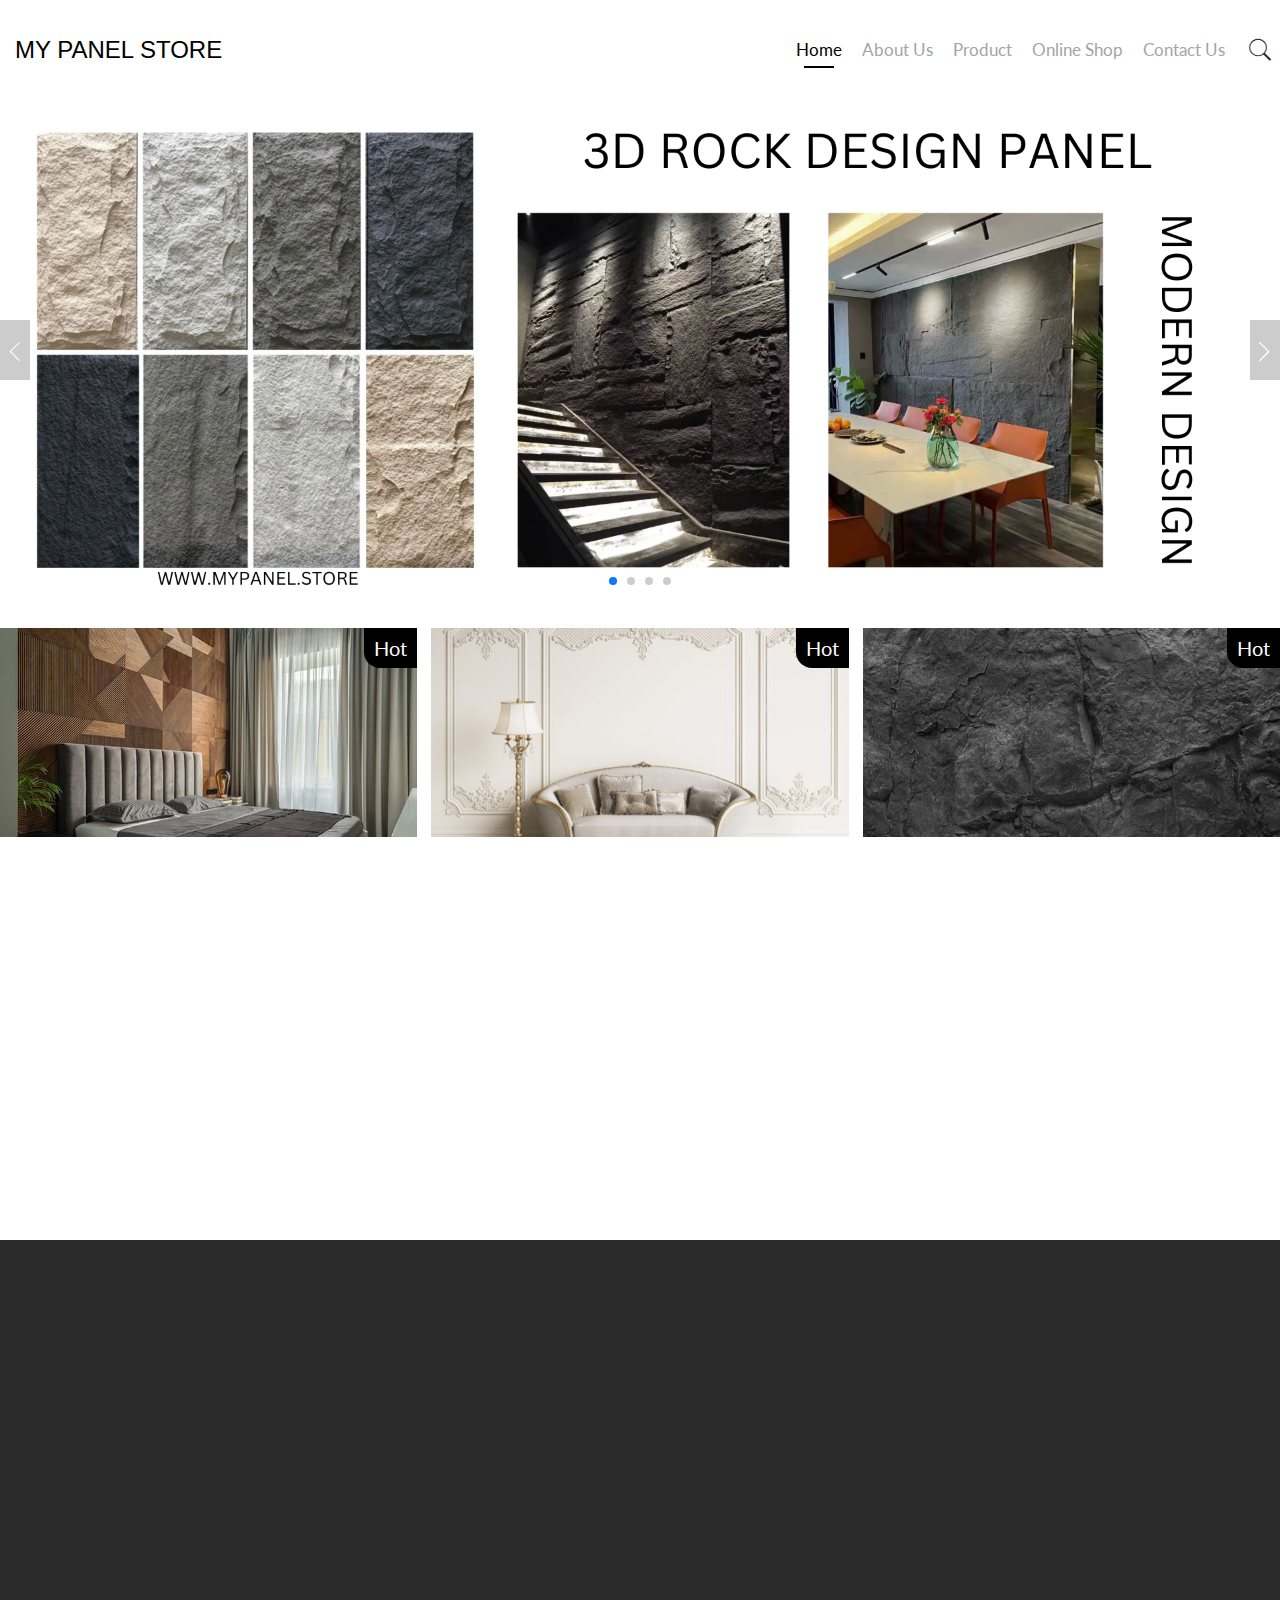
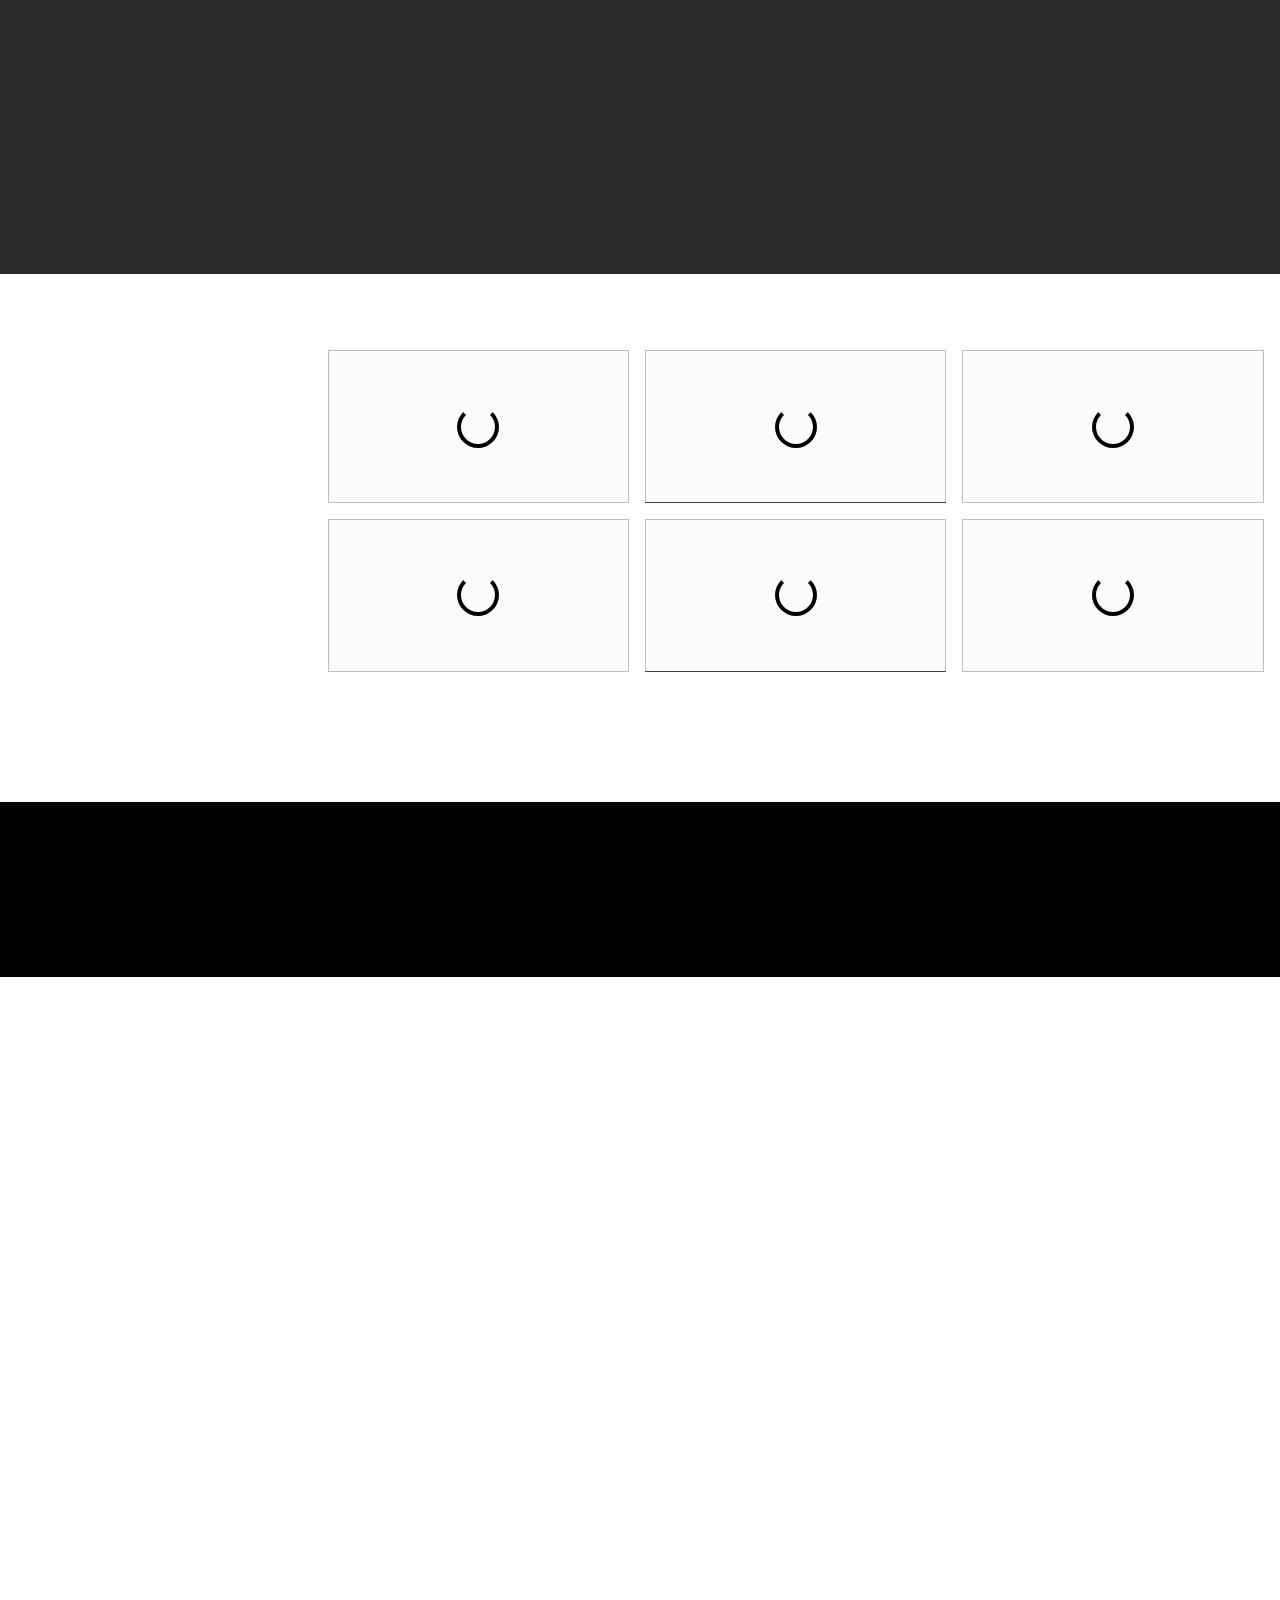
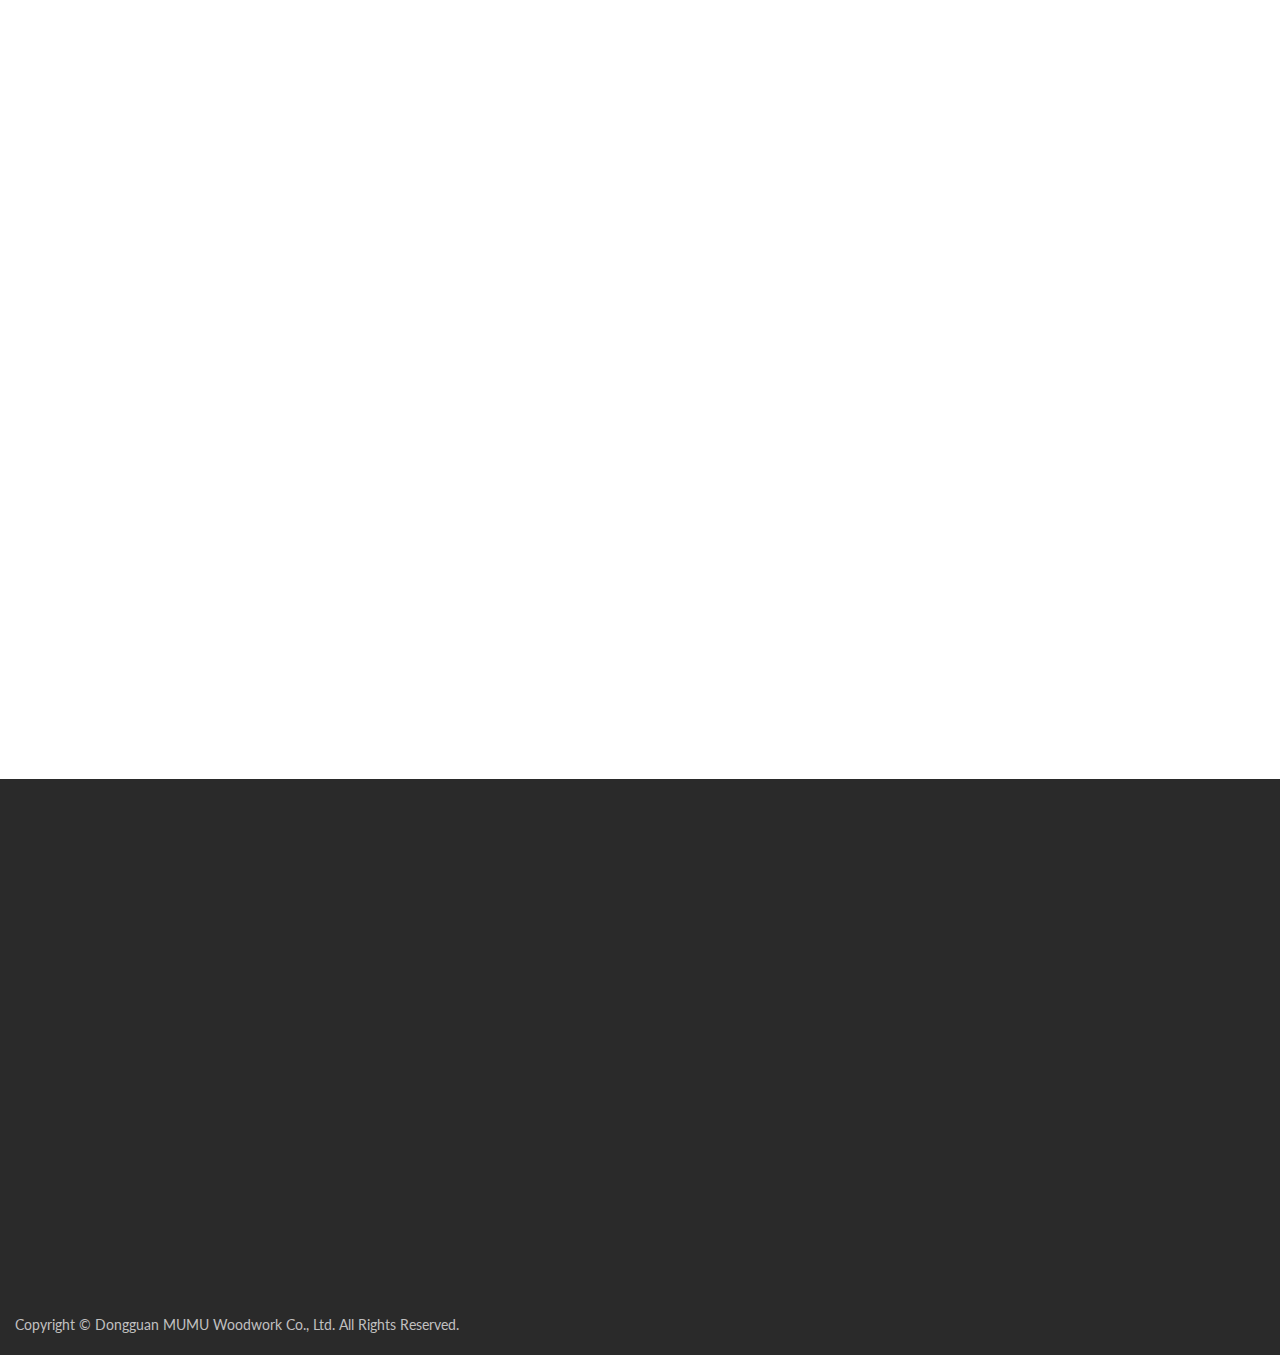
==== index.html @ 703270cc "Add files via upload" ====
<!DOCTYPE html>
<html lang="en">

<head>
  <meta charset="utf-8">
  <title>China Woodworks, Wooden Gifts, Wood Handicrafts Manufacturers, Suppliers, Factory, Wood Panels, MUMU Furnitures
  </title>
  <meta name="description"
    content="Dongguan MUMU Woodwork Co., Ltd: Woodworks are natural, environmentally friendly and healthy. Most important!!! Nice and affordable. COME! Decorate your home!">
  <meta name="keywords" content="woodworks, Solid Wood Panel, wood furniture,  wooden artworks, wood handicrafts,">
  <meta name="viewport"
    content="width=device-width, initial-scale=1, minimum-scale=1, maximum-scale=5, viewport-fit=cover">
  <meta name="application-name" content="Dongguan MUMU Woodwork Co., Ltd">
  <meta name="twitter:card" content="summary">
  <meta name="twitter:title"
    content="China Woodworks, Wooden Gifts, Wood Handicrafts Manufacturers, Suppliers, Factory, Wood Panels, MUMU Furnitures">
  <meta name="twitter:description"
    content="Dongguan MUMU Woodwork Co., Ltd: Woodworks are natural, environmentally friendly and healthy. Most important!!! Nice and affordable. COME! Decorate your home!">
  <meta name="twitter:image" content="https://www.mumu-ing.com/uploads/202028101/logo202006190943495362765.jpg">
  <meta name="google-site-verification" content="lhRJsw63YVuvhCl_z42qoQ4s-J4yhhht0_n3QOMJiIg">
  <meta http-equiv="X-UA-Compatible" content="IE=edge">
  <meta property="og:site_name" content="Dongguan MUMU Woodwork Co., Ltd">
  <meta property="og:type" content="website">
  <meta property="og:title"
    content="China Woodworks, Wooden Gifts, Wood Handicrafts Manufacturers, Suppliers, Factory, Wood Panels, MUMU Furnitures">
  <meta property="og:description"
    content="Dongguan MUMU Woodwork Co., Ltd: Woodworks are natural, environmentally friendly and healthy. Most important!!! Nice and affordable. COME! Decorate your home!">
  <meta property="og:url" content="https://www.mumu-ing.com/">
  <meta property="og:image" content="images/logo202006190943495362765.jpg">
  <link href="https://www.mumu-ing.com/" rel="canonical">
  <link href="/uploads/202328101/ImgScroll/baf806fd49-fda6-4457-b418-1cd47bf10bdb.jpg" rel="preload" as="image">
  <link href="favicon.ico" rel="shortcut icon" type="image/x-icon">
  <link href="css/style.css" rel="stylesheet" type="text/css">
  <script type="application/ld+json">
[{"@context":"https://schema.org/",
"@type":"Organization",
"logo":"https://www.mumu-ing.com/uploads/202028101/logo202006190943495362765.jpg",
"name":"Dongguan MUMU Woodwork Co., Ltd",
"url":"https://www.mumu-ing.com/",
"contactPoint":[{
"@type":"ContactPoint",
"telephone":"+86-769-89793850", "contactType":"customer service"}]},{
"name":"Dongguan MUMU Woodwork Co., Ltd",
"url":"https://www.mumu-ing.com/",
"potentialAction":{
"query-input":{
"valueName":"search_string",
"valueRequired":true,
"@type":"PropertyValueSpecification"},
"target":{
"urlTemplate":"https://www.mumu-ing.com/search/{search_string}.html",
"@type":"EntryPoint"},
"@context":"https://schema.org/",
"@type":"SearchAction"},
"@context":"https://schema.org/",
"@type":"WebSite"}]
</script>

  <link href="css/mu-code.css" rel="stylesheet" type="text/css">
  <style>
    .logo img {
      max-height: 70px;
    }

    .about .container {
      justify-content: center;
    }

    @media (max-width: 768px) {
      .logo img {
        max-height: 55px;
      }
    }

    .fcontact li {
      flex-direction: column;
    }
  </style>
</head>

<body class="index">

  <!-- header -->
  <header>
    <div class="container flex-jc-sb"><a href="index.html" class="logo">
        <p style="font-family: Arial, Helvetica, sans-serif;font-size: x-large;">MY PANEL STORE</p>
      </a>
      <div class="head-box">
        <div class="search-box">
          <input class="searchtxt" name="lname" id="txtSearch" placeholder="Keyword">
          <button type="button" class="searchbtn" onclick="PSearch()" id="btnSearch" title="Search"><i
              class="iconfont icon-search"></i></button>
        </div>
        <nav>
          <ul class="nav">
            <li id="liHome"> <a href="index.html" class="inmenu_1">Home</a></li>
            <li id="liabout-us"> <a href="aboutus.html" class="inmenu">About Us</a></li>
            <li id="liproducts" onmouseover="displaySubMenu(this)" onmouseout="hideSubMenu(this)"><a
                href="https://www.mumu-ing.com/products" class="inmenu">Product</a>
              <ul class="submenu nav0">
                <li class="side_nav1" id="HeadProCat1"><a href="https://www.mumu-ing.com/wood-decorative-panels/">Wooden
                    Wall Panel</a></li>
                <li class="side_nav1" id="HeadProCat2"><a href="https://www.mumu-ing.com/wooden-furniture/">Alucobond
                    Panels</a></li>
                <li class="side_nav1" id="HeadProCat3"><a href="https://www.mumu-ing.com/wooden-gifts/">3D Rock
                    Panels</a></li>
                <li class="side_nav1" id="HeadProCat4"><a href="https://www.mumu-ing.com/wood-artwork/">WPC Panels</a>
                </li>
                <li class="side_nav1" id="HeadProCat5"><a href="https://www.mumu-ing.com/wood-lights/">PU Designers</a>
                </li>

              </ul>
            </li>
            <li id="linewslist-1"><a href="https://www.mumu-ing.com/newslist-1" class="inmenu">Online Shop</a></li>

            <li id="licontact-us"> <a href="https://www.mumu-ing.com/contact-us" class="inmenu">Contact Us</a></li>


          </ul>
        </nav>
        <i class="iconfont icon-search head-search-btn"></i><!-- language list -->
      </div>
      <div class="mob-menu"><span></span><span></span><span></span></div>
    </div>
  </header>
  <!-- main -->
  <main class="home-page">
    <div class="swiper-container" id="swiper-banner">
      <ul class="swiper-wrapper">
        <li class="swiper-slide"><a href="aboutus.html" title="Solid Wood 3D Wood Wall Panels"><img
              src="images/SLIDE2.png" width="1920" height="600" alt="Solid Wood 3D Wood Wall Panels"></a>
        </li>
        <li class="swiper-slide"><a href="https://www.mumu-ing.com/wooden-furniture/modern-living-armchair.html"
            title="Discounts on furniture promotions"><img src="images/slide5.png"
              width="1920" height="750" alt="Discounts on furniture promotions"></a></li>
        <li class="swiper-slide"><a href="https://www.mumu-ing.com/wood-artwork/wood-birthday-decoration-arts.html"
            title="solid wood art decorative ornaments"><img src="images/slide6.png"
              width="1920" height="750" alt="solid wood art decorative ornaments"></a></li>
        <li class="swiper-slide"><a
            href="https://www.mumu-ing.com/wood-decorative-panels/wood-mosaic/a-wood-paneling-wall.html"
            title="MUUM design factory"><img src="images/WWW.MYPANEL.STORE.png" width="1920"
              height="750" alt="MUUM design factory"></a></li>
      </ul>
      <div class="swiper-pagination"></div>
      <div class="swiper-button-prev"><i class="iconfont icon-arrow-l"></i></div>
      <div class="swiper-button-next"><i class="iconfont icon-arrow-r"></i></div>
    </div>
    <section class="productcate swiper-container">

      <ul class="productcate-list swiper-wrapper">
        <li class="swiper-slide"><a href="https://www.mumu-ing.com/wood-decorative-panels/wood-mosaic/">
            <div class="productcate-img"><img src="images/p202212230911440835691.jpg" alt="3D Wooden Panel">
              <p class="productcate-hot"><strong>Hot</strong></p>
            </div>
            <div class="productcate-box">
              <p class="productcate-box-title">3D Wooden Panel</p>
              <p class="productcate-box-more">Details</p>
            </div>
          </a></li>
        <li class="swiper-slide"><a href="https://www.mumu-ing.com/wooden-furniture/">
            <div class="productcate-img"><img src="images/Untitled design.png" alt="PU Cornice">
              <p class="productcate-hot"><strong>Hot</strong></p>
            </div>
            <div class="productcate-box">
              <p class="productcate-box-title">Cornice</p>
              <p class="productcate-box-more">Details</p>
            </div>
          </a></li>
        <li class="swiper-slide"><a href="https://www.mumu-ing.com/wooden-gifts/">
            <div class="productcate-img"><img src="images/rock3d.png" alt="Woodworks">
              <p class="productcate-hot"><strong>Hot</strong></p>
            </div>
            <div class="productcate-box">
              <p class="productcate-box-title">3D Rock Panels</p>
              <p class="productcate-box-more">Details</p>
            </div>
          </a></li>

      </ul>
      <div class="swiper-pagination"></div>
    </section>
    <section class="about">
      <div class="container flex-jc-sb">
        <div class="about-l fadeLeft">
          <h3 class="home-title">MY PANEL Co.,Ltd</h3>
          <p class="about-l-text">MY PANEL Woodwork is a company that provides exquisite wooden home decorations,
            Alucobond Composite Panel, 3D Rock Design Panel, WPC Panels, and much more.</p>
          <a href="aboutus.html" class="home-more" rel="nofollow" title="about us">learn more</a>
        </div>
      </div>
    </section>
    <section class="highpro flex">
      <div class="highpro-l swiper-container scalebig">
        <div class="swiper-wrapper">
          <div class="swiper-slide"><img
              data-src="/Content/uploads/2022648447/20221223091458d986ac8fcb7c4c018f8d6697d93a4ae8.jpg" class="lazy"
              alt="Highpro1">
            <div class="lazy-lodding"></div>
          </div>
          <div class="swiper-slide"><img
              data-src="/Content/uploads/2022648447/20221223091459a5a6ef98c8554cf8a176b783ff7d4ff1.jpg" class="lazy"
              alt="Highpro2">
            <div class="lazy-lodding"></div>
          </div>
          <div class="swiper-slide"><img
              data-src="/Content/uploads/2022648447/20221223091459e9f921b9eb9843aa92337fbc4227adbd.jpg" class="lazy"
              alt="Highpro3">
            <div class="lazy-lodding"></div>
          </div>
        </div>
        <div class="swiper-pagination"></div>
      </div>
      <div class="highpro-r scalebig">
        <div class="swiper-container highpro-r-box">
          <ul class="highpro-step">
            <li class="highpro-step-act">
              <p class="highpro-step-num">1</p>
              <p class="highpro-step-title">Decorative Solid Wood Panel</p>
            </li>
            <li>
              <p class="highpro-step-num">2</p>
              <p class="highpro-step-title">Walnut Color Solid Wood Ash Wood Coffee Table</p>
            </li>
            <li>
              <p class="highpro-step-num">3</p>
              <p class="highpro-step-title">3D Art Paintings</p>
            </li>
          </ul>
          <div class="swiper-wrapper">
            <div class="swiper-slide">
              <h3 class="home-title">Decorative Solid Wood Panel</h3>
              <p class="highpro-text">We offer a variety of popular decorative patterns and styles of decorative wall
                panels with multi-functional applications, from wall to floor, living room to bedroom, etc. Meet the
                decoration needs of different people and different styles.</p>
              <ul class="highpro-authentication">
                <li>Natural Wood </li>
                <li>High stability&quality</li>
                <li>Easy installation </li>
                <li>Various materials </li>
                <li>Home décor</li>
                <li>Variety of textures</li>
              </ul>
            </div>
            <div class="swiper-slide">
              <h3 class="home-title">Walnut Color Solid Wood Ash Wood Coffee Table</h3>
              <p class="highpro-text">Paying homage to the warmth of mid-century modern design. The seat back of this
                retro modern sofa is made of simple paneling lines, bringing a relaxing atmosphere to your living room
                and complementing your home with a luxurious style.</p>
              <ul class="highpro-authentication">
                <li>Natural Wood </li>
                <li>Home décor</li>
                <li>High quality</li>
                <li>Strong load-bearing capacity</li>
              </ul>
            </div>
            <div class="swiper-slide">
              <h3 class="home-title">3D Art Paintings</h3>
              <p class="highpro-text">Perfect for living spaces, office, kitchen, hallway, garage or even the bedroom
                and easy to hang; great gift for any art lover who adores quality artwork.</p>
              <ul class="highpro-authentication">
                <li>Home décor</li>
                <li>Minimalist artistic</li>
                <li>High quality</li>
                <li>Unique gift</li>
              </ul>
            </div>
          </div>
        </div>
      </div>
    </section>
    <section class="hotproduct">
      <div class="container flex">
        <div class="hotproduct-l rotateLeft">
          <h3 class="home-title">Hot Products</h3>
          <ul class="hotprocate">
            <li>3D Wooden Panel</li>
            <li>Wooden Furniture</li>
            <li>Woodworks</li>
            <li>Wood Artwork</li>
          </ul>
          <a href="https://www.mumu-ing.com/products" class="home-more">view more</a>
        </div>
        <div class="hotproduct-r">
          <ul class="hotpro-list hotpro-list-act">
            <li><a
                href="https://www.mumu-ing.com/wood-decorative-panels/wood-mosaic/contemporary-wood-accent-wall.html">
                <div class="hotpro-img lazy-wrap"><img
                    data-src="/uploads/202128101/small/contemporary-wood-accent-wall49475613265.jpg" class="lazy"
                    alt="Contemporary Wood Accent Wall">
                  <div class="lazy-lodding"></div>
                </div>
                <div class="hotpro-box">
                  <p class="hotpro-title">Contemporary Wood Accent Wall</p>
                  <i class="iconfont icon-arrow-long-r"></i>
                </div>
              </a></li>
            <li><a
                href="https://www.mumu-ing.com/wood-decorative-panels/wood-mosaic/solid-wood-wall-panel-accent-wall.html">
                <div class="hotpro-img lazy-wrap"><img
                    data-src="/uploads/202228101/small/solid-wood-wall-panel-accent-wall58209361843.jpg" class="lazy"
                    alt="Solid Wood Wall Panel Accent Wall">
                  <div class="lazy-lodding"></div>
                </div>
                <div class="hotpro-box">
                  <p class="hotpro-title">Solid Wood Wall Panel Accent Wall</p>
                  <i class="iconfont icon-arrow-long-r"></i>
                </div>
              </a></li>
            <li><a
                href="https://www.mumu-ing.com/wood-decorative-panels/wood-mosaic/solid-color-oak-wood-wall-paneling.html">
                <div class="hotpro-img lazy-wrap"><img
                    data-src="/uploads/202128101/small/solid-color-oak-wood-wall-paneling11060085321.jpg" class="lazy"
                    alt="Wood Wall Paneling Modern">
                  <div class="lazy-lodding"></div>
                </div>
                <div class="hotpro-box">
                  <p class="hotpro-title">Wood Wall Paneling Modern</p>
                  <i class="iconfont icon-arrow-long-r"></i>
                </div>
              </a></li>
            <li><a
                href="https://www.mumu-ing.com/wood-decorative-panels/wood-mosaic/natural-3d-veneer-wood-wall-art.html">
                <div class="hotpro-img lazy-wrap"><img
                    data-src="/uploads/202128101/small/natural-3d-veneer-wood-wall-art13409414063.jpg" class="lazy"
                    alt="Natural 3D Veneer Wood Wall Art">
                  <div class="lazy-lodding"></div>
                </div>
                <div class="hotpro-box">
                  <p class="hotpro-title">Natural 3D Veneer Wood Wall Art</p>
                  <i class="iconfont icon-arrow-long-r"></i>
                </div>
              </a></li>
            <li><a
                href="https://www.mumu-ing.com/wood-decorative-panels/wood-mosaic/decorative-3d-panels-for-headboard.html">
                <div class="hotpro-img lazy-wrap"><img
                    data-src="/uploads/202128101/small/decorative-3d-panels-for-headboard22521128868.jpg" class="lazy"
                    alt="Decorative 3D Panels For Headboard">
                  <div class="lazy-lodding"></div>
                </div>
                <div class="hotpro-box">
                  <p class="hotpro-title">Decorative 3D Panels For Headboard</p>
                  <i class="iconfont icon-arrow-long-r"></i>
                </div>
              </a></li>
            <li><a href="https://www.mumu-ing.com/wood-decorative-panels/wood-mosaic/wooden-3d-wave-wall-panels.html">
                <div class="hotpro-img lazy-wrap"><img
                    data-src="/uploads/202128101/small/wooden-3d-wave-wall-panels29580539415.jpg" class="lazy"
                    alt="Wooden 3D Wave Wall Panels">
                  <div class="lazy-lodding"></div>
                </div>
                <div class="hotpro-box">
                  <p class="hotpro-title">Wooden 3D Wave Wall Panels</p>
                  <i class="iconfont icon-arrow-long-r"></i>
                </div>
              </a></li>
          </ul>
          <ul class="hotpro-list">
            <li><a href="https://www.mumu-ing.com/wooden-furniture/ash-modern-wood-arm-chairs.html">
                <div class="hotpro-img lazy-wrap"><img
                    data-src="/uploads/202328101/small/walnut-modern-wood-arm-chairs8ea68193-2d94-4d05-a6ad-43892402b004.jpg"
                    class="lazy" alt="Ash Modern Wood Arm Chairs">
                  <div class="lazy-lodding"></div>
                </div>
                <div class="hotpro-box">
                  <p class="hotpro-title">Ash Modern Wood Arm Chairs</p>
                  <i class="iconfont icon-arrow-long-r"></i>
                </div>
              </a></li>
            <li><a href="https://www.mumu-ing.com/wooden-furniture/mid-century-ash-wood-arm-chairs.html">
                <div class="hotpro-img lazy-wrap"><img
                    data-src="/uploads/202328101/small/mid-century-ash-wood-arm-chairs6c03805a-f7d2-4df5-a7f2-c7591376007b.jpg"
                    class="lazy" alt="Mid Century Ash Wood Arm Chairs">
                  <div class="lazy-lodding"></div>
                </div>
                <div class="hotpro-box">
                  <p class="hotpro-title">Mid Century Ash Wood Arm Chairs</p>
                  <i class="iconfont icon-arrow-long-r"></i>
                </div>
              </a></li>
            <li><a href="https://www.mumu-ing.com/wooden-furniture/vintage-arm-chair-in-ash.html">
                <div class="hotpro-img lazy-wrap"><img
                    data-src="/uploads/202328101/small/vintage-arm-chair-in-ash38eccf83-c8ff-4797-b7d8-a173326979c6.jpg"
                    class="lazy" alt="Vintage Arm Chair in Ash">
                  <div class="lazy-lodding"></div>
                </div>
                <div class="hotpro-box">
                  <p class="hotpro-title">Vintage Arm Chair in Ash</p>
                  <i class="iconfont icon-arrow-long-r"></i>
                </div>
              </a></li>
            <li><a href="https://www.mumu-ing.com/wooden-furniture/ash-white-leather-dining-chair.html">
                <div class="hotpro-img lazy-wrap"><img
                    data-src="/uploads/202328101/small/ash-white-leather-dining-chairddb67051-f125-426e-8c7a-adde04501396.jpg"
                    class="lazy" alt="Ash White Leather Dining Chair">
                  <div class="lazy-lodding"></div>
                </div>
                <div class="hotpro-box">
                  <p class="hotpro-title">Ash White Leather Dining Chair</p>
                  <i class="iconfont icon-arrow-long-r"></i>
                </div>
              </a></li>
            <li><a href="https://www.mumu-ing.com/wooden-furniture/grey-faux-leather-dining-chair.html">
                <div class="hotpro-img lazy-wrap"><img
                    data-src="/uploads/202328101/small/grey-faux-leather-dining-chairf2be6c1a-f3bb-4410-bc27-9fa78189c29d.jpg"
                    class="lazy" alt="Grey Faux Leather Dining Chair">
                  <div class="lazy-lodding"></div>
                </div>
                <div class="hotpro-box">
                  <p class="hotpro-title">Grey Faux Leather Dining Chair</p>
                  <i class="iconfont icon-arrow-long-r"></i>
                </div>
              </a></li>
            <li><a href="https://www.mumu-ing.com/wooden-furniture/dining-chair-in-cream-linen.html">
                <div class="hotpro-img lazy-wrap"><img
                    data-src="/uploads/202328101/small/dining-chair-in-cream-linenffc6735e-014b-4741-b464-e9ade9c85670.jpg"
                    class="lazy" alt="Dining Chair In Cream Linen">
                  <div class="lazy-lodding"></div>
                </div>
                <div class="hotpro-box">
                  <p class="hotpro-title">Dining Chair In Cream Linen</p>
                  <i class="iconfont icon-arrow-long-r"></i>
                </div>
              </a></li>
          </ul>
          <ul class="hotpro-list">
            <li><a href="https://www.mumu-ing.com/wooden-gifts/wood-household-items/wood-serving-tray.html">
                <div class="hotpro-img lazy-wrap"><img
                    data-src="/uploads/202028101/small/wood-serving-tray24518118145.jpg" class="lazy"
                    alt="Wood Serving Tray">
                  <div class="lazy-lodding"></div>
                </div>
                <div class="hotpro-box">
                  <p class="hotpro-title">Wood Serving Tray</p>
                  <i class="iconfont icon-arrow-long-r"></i>
                </div>
              </a></li>
            <li><a
                href="https://www.mumu-ing.com/wooden-gifts/wood-household-items/industrial-toilet-paper-holder.html">
                <div class="hotpro-img lazy-wrap"><img
                    data-src="/uploads/202028101/small/industrial-toilet-paper-holder48185588242.jpg" class="lazy"
                    alt="Industrial Toilet Paper Holder">
                  <div class="lazy-lodding"></div>
                </div>
                <div class="hotpro-box">
                  <p class="hotpro-title">Industrial Toilet Paper Holder</p>
                  <i class="iconfont icon-arrow-long-r"></i>
                </div>
              </a></li>
            <li><a
                href="https://www.mumu-ing.com/wooden-gifts/wood-household-items/toilet-paper-holder-with-shelf.html">
                <div class="hotpro-img lazy-wrap"><img
                    data-src="/uploads/202028101/small/toilet-paper-holder-with-shelf39387080663.jpg" class="lazy"
                    alt="Toilet Paper Holder With Shelf">
                  <div class="lazy-lodding"></div>
                </div>
                <div class="hotpro-box">
                  <p class="hotpro-title">Toilet Paper Holder With Shelf</p>
                  <i class="iconfont icon-arrow-long-r"></i>
                </div>
              </a></li>
            <li><a href="https://www.mumu-ing.com/wooden-gifts/wood-household-items/wood-key-holder.html">
                <div class="hotpro-img lazy-wrap"><img
                    data-src="/uploads/202028101/small/wood-key-holder41254559033.jpg" class="lazy"
                    alt="Wood Key Holder">
                  <div class="lazy-lodding"></div>
                </div>
                <div class="hotpro-box">
                  <p class="hotpro-title">Wood Key Holder</p>
                  <i class="iconfont icon-arrow-long-r"></i>
                </div>
              </a></li>
            <li><a href="https://www.mumu-ing.com/wooden-gifts/wood-household-items/wood-key-organizer.html">
                <div class="hotpro-img lazy-wrap"><img
                    data-src="/uploads/202028101/small/wood-key-organizer14360758378.jpg" class="lazy"
                    alt="Wood Key Organizer">
                  <div class="lazy-lodding"></div>
                </div>
                <div class="hotpro-box">
                  <p class="hotpro-title">Wood Key Organizer</p>
                  <i class="iconfont icon-arrow-long-r"></i>
                </div>
              </a></li>
            <li><a href="https://www.mumu-ing.com/wooden-gifts/wood-household-items/wall-mounted-clothes-rack.html">
                <div class="hotpro-img lazy-wrap"><img
                    data-src="/uploads/202028101/small/wall-mounted-clothes-rack37180616822.jpg" class="lazy"
                    alt="Wall Mounted Clothes Rack">
                  <div class="lazy-lodding"></div>
                </div>
                <div class="hotpro-box">
                  <p class="hotpro-title">Wall Mounted Clothes Rack</p>
                  <i class="iconfont icon-arrow-long-r"></i>
                </div>
              </a></li>
          </ul>
          <ul class="hotpro-list">
            <li><a href="https://www.mumu-ing.com/wood-artwork/handmade-snow-artistic-decoration.html">
                <div class="hotpro-img lazy-wrap"><img
                    data-src="/uploads/202328101/small/handmade-snow-artistic-decoration4ce11f52-9035-41be-aaab-b15c7554db7f.jpg"
                    class="lazy" alt="Handmade Snow Artistic Decoration">
                  <div class="lazy-lodding"></div>
                </div>
                <div class="hotpro-box">
                  <p class="hotpro-title">Handmade Snow Artistic Decoration</p>
                  <i class="iconfont icon-arrow-long-r"></i>
                </div>
              </a></li>
            <li><a href="https://www.mumu-ing.com/wood-artwork/brown-rocks-elements-sculpture.html">
                <div class="hotpro-img lazy-wrap"><img
                    data-src="/uploads/202328101/small/brown-rocks-elements-sculpture5be4b5c7-94b0-4755-93d9-924adf5aec21.jpg"
                    class="lazy" alt="Brown Rocks Elements Sculpture">
                  <div class="lazy-lodding"></div>
                </div>
                <div class="hotpro-box">
                  <p class="hotpro-title">Brown Rocks Elements Sculpture</p>
                  <i class="iconfont icon-arrow-long-r"></i>
                </div>
              </a></li>
            <li><a href="https://www.mumu-ing.com/wood-artwork/brown-ribber-wood-ball.html">
                <div class="hotpro-img lazy-wrap"><img
                    data-src="/uploads/202328101/small/brown-ribber-wood-ball2d9413d6-384d-449e-9ddb-487942b00c62.jpg"
                    class="lazy" alt="Brown Ribber Wood Ball">
                  <div class="lazy-lodding"></div>
                </div>
                <div class="hotpro-box">
                  <p class="hotpro-title">Brown Ribber Wood Ball</p>
                  <i class="iconfont icon-arrow-long-r"></i>
                </div>
              </a></li>
            <li><a href="https://www.mumu-ing.com/wood-artwork/abstract-wood-craved-sculpture.html">
                <div class="hotpro-img lazy-wrap"><img
                    data-src="/uploads/202328101/small/abstract-wood-craved-sculpturef158febd-68b6-4340-90b5-6f440f8e81cb.jpg"
                    class="lazy" alt="Abstract Wood Craved Artwork">
                  <div class="lazy-lodding"></div>
                </div>
                <div class="hotpro-box">
                  <p class="hotpro-title">Abstract Wood Craved Artwork</p>
                  <i class="iconfont icon-arrow-long-r"></i>
                </div>
              </a></li>
            <li><a href="https://www.mumu-ing.com/wood-artwork/grooved-wheel-decor.html">
                <div class="hotpro-img lazy-wrap"><img
                    data-src="/uploads/202328101/small/grooved-wheel-decor6b2fc78d-bcc3-4440-a102-12b318387dea.jpg"
                    class="lazy" alt="Grooved Wheel Decor">
                  <div class="lazy-lodding"></div>
                </div>
                <div class="hotpro-box">
                  <p class="hotpro-title">Grooved Wheel Decor</p>
                  <i class="iconfont icon-arrow-long-r"></i>
                </div>
              </a></li>
            <li><a href="https://www.mumu-ing.com/wood-artwork/butterfly-decor-woodworking.html">
                <div class="hotpro-img lazy-wrap"><img
                    data-src="/uploads/202328101/small/butterfly-decor-woodworking0ffa4e7e-8a1d-4a39-8aa8-632e9089f610.jpg"
                    class="lazy" alt="Butterfly Decor Woodworking">
                  <div class="lazy-lodding"></div>
                </div>
                <div class="hotpro-box">
                  <p class="hotpro-title">Butterfly Decor Woodworking</p>
                  <i class="iconfont icon-arrow-long-r"></i>
                </div>
              </a></li>
          </ul>
          <ul class="hotpro-list">

          </ul>
        </div>
      </div>
    </section>
    <section class="writetous">
      <div class="container-s flex-jc-sb">
        <h5 class="fadeLeft">WRITE TO<span>US</span></h5>
        <p class="write-text scalebig">Please send us your product related questions. We hope to receive your
          information and provide you with professional answers.</p>
        <a href="/contact-us" class="home-more fadeRight" rel="nofollow">Contact us</a>
      </div>
    </section>
    <section class="news">
      <div class="container">
        <h3 class="home-title fadeUp">Latest News</h3>
        <div class="swiper-container">
          <ul class="news-list flex-jc-sb swiper-wrapper">
            <li class="fadeUp swiper-slide"><a class="news-img lazy-wrap"
                href="https://www.mumu-ing.com/news/vietnam-s-exports-of-wood-and-wood-products-in-66545383.html"><img
                  data-src="/uploads/202328101/n202304120955427908130.jpg" class="lazy"
                  alt="Vietnam's Exports Of Wood And Wood Products Increased By 36.3% From February ...">
                <div class="lazy-lodding"></div>
              </a>
              <div class="newstinfo">
                <div class="news-data"><i class="iconfont icon-rili"></i><span>Apr 12, 2023</span></div>
                <a class="news-title"
                  href="https://www.mumu-ing.com/news/vietnam-s-exports-of-wood-and-wood-products-in-66545383.html">Vietnam's
                  Exports Of Wood And Wood Products Increased By 36.3% From February ...</a>
                <p class="news-text">According to statistics from the General Administration of Customs of Vietnam, i
                </p>
                <a href="https://www.mumu-ing.com/news/vietnam-s-exports-of-wood-and-wood-products-in-66545383.html"
                  class="home-more">view more >></a>
              </div>
            </li>
            <li class="fadeUp swiper-slide"><a class="news-img lazy-wrap"
                href="https://www.mumu-ing.com/news/new-zealand-log-costs-are-rising-and-sawn-tim-66457491.html"><img
                  data-src="/uploads/202328101/n202304111827350382298.jpg" class="lazy"
                  alt="New Zealand Log Costs Are Rising, And Sawn Timber May Be Offered At A Discoun...">
                <div class="lazy-lodding"></div>
              </a>
              <div class="newstinfo">
                <div class="news-data"><i class="iconfont icon-rili"></i><span>Apr 11, 2023</span></div>
                <a class="news-title"
                  href="https://www.mumu-ing.com/news/new-zealand-log-costs-are-rising-and-sawn-tim-66457491.html">New
                  Zealand Log Costs Are Rising, And Sawn Timber May Be Offered At A Discoun...</a>
                <p class="news-text">News on the New Zealand wood market: The export price of New Zealand logs increa
                </p>
                <a href="https://www.mumu-ing.com/news/new-zealand-log-costs-are-rising-and-sawn-tim-66457491.html"
                  class="home-more">view more >></a>
              </div>
            </li>
            <li class="fadeUp swiper-slide"><a class="news-img lazy-wrap"
                href="https://www.mumu-ing.com/news/ukraine-becomes-eu-s-largest-timber-supplier-66265302.html"><img
                  data-src="/uploads/202328101/n202304061534194873010.jpg" class="lazy"
                  alt="Ukraine Becomes EU's Largest Timber Supplier">
                <div class="lazy-lodding"></div>
              </a>
              <div class="newstinfo">
                <div class="news-data"><i class="iconfont icon-rili"></i><span>Apr 06, 2023</span></div>
                <a class="news-title"
                  href="https://www.mumu-ing.com/news/ukraine-becomes-eu-s-largest-timber-supplier-66265302.html">Ukraine
                  Becomes EU's Largest Timber Supplier</a>
                <p class="news-text">Let's take a look at the EU's timber imports this year. In January 2023, the EU'
                </p>
                <a href="https://www.mumu-ing.com/news/ukraine-becomes-eu-s-largest-timber-supplier-66265302.html"
                  class="home-more">view more >></a>
              </div>
            </li>
          </ul>
          <div class="swiper-pagination"></div>
        </div>
      </div>
    </section>
    <section class="location lazy"
      data-bg="/Content/uploads/2022797621/2022122309224645770db81805492c92ceba0f3b18ce67.jpg">
      <div class="container-s">
        <div class="location-box">
          <p class="location-title fadeUp">Location Details</p>
          <ul class="contact">
            <li class="fadeUp" data-wow-delay=".1s">
              <p><strong>Telephone</strong></p>
              <p>+86-769-89793850</p>
            </li>
            <li class="fadeUp" data-wow-delay=".2s">
              <p><strong>Fax</strong></p>
              <p>+86-769-89793851</p>
            </li>
            <li class="fadeUp" data-wow-delay=".3s">
              <p><strong>Phone</strong></p>
              <p><a href="tel:+8613751136372">+8613751136372</a></p>
            </li>
            <li class="fadeUp" data-wow-delay=".4s">
              <p><strong>Email</strong></p>
              <p><a href="mailto:jerry@mumu-ing.com" id="A_9">jerry@mumu-ing.com</a></p>
            </li>


            <li class="fadeUp" data-wow-delay=".5s">
              <p><strong>Address</strong></p>
              <p>Selling Centre：<br>
                Room No.2602, Universal Commerce Center,Dongguan, China 523073<br>
                Production Centre：<br>
                No.100,Mingzhuroad,Sha Tian Town,Dongguan,China 523073</p>
            </li>
          </ul>
        </div>
      </div>
    </section>
  </main>
  <!-- footer -->
  <footer>
    <div class="foot-t">
      <div class="container">
        <div class="foot-list flex-jc-sb">
          <div class="foot-item1 fadeUp">
            <h6>Follow Us</h6>
            <!-- footItem1 -->
            <p>MUMU Woodwork is a company that provides exquisite wooden home decorations, wooden artworks and wooden
              furniture boutiques with design, production, processing, sales and international trading services</p>
            <div class="fshare">
              <a href="https://www.facebook.com/mumudesign.dongguan/" target="_blank" rel="nofollow" title="facebook"><i
                  class="iconfont icon-facebook"></i></a>
              <a href="https://twitter.com/Mumu67521302" target="_blank" rel="nofollow" title="twitter"><i
                  class="iconfont icon-twitter"></i></a>
              <a href="https://www.linkedin.com/in/mumudesign/" target="_blank" rel="nofollow" title="linkedin"><i
                  class="iconfont icon-linkedin"></i></a>
              <a href="https://www.youtube.com/channel/UCdIeH8KXdBU60ajY50mnPTQ" target="_blank" rel="nofollow"
                title="youtube1"><i class="iconfont icon-youtube1"></i></a>
              <a href="https://www.pinterest.com/0f6ly6moae4ahxvrwud5t3xowgu6x1/" target="_blank" rel="nofollow"
                title="pinterest"><i class="iconfont icon-pinterest"></i></a>
            </div>
          </div>
          <div class="foot-item-box flex-jc-sb">
            <div class="foot-item2 fadeUp">
              <h6>Quick Navigation</h6>
              <ul class="fnav">
                <li id="li_Menu101_about-us"> <a href="https://www.mumu-ing.com/about-us" class="inmenu">About Us</a>
                </li>
                <li id="li_Menu101_products"> <a href="https://www.mumu-ing.com/products" class="inmenu">Product</a>
                </li>
                <li id="li_Menu101_newslist-1"> <a href="https://www.mumu-ing.com/newslist-1" class="inmenu">News</a>
                </li>
                <li id="li_Menu101_Info"> <a href="https://www.mumu-ing.com/info/" class="inmenu">Knowledge</a></li>
                <li id="li_Menu101_contact-us"> <a href="https://www.mumu-ing.com/contact-us" class="inmenu">Contact
                    Us</a></li>
                <li id="li_Menu101_inquiry"> <a href="https://www.mumu-ing.com/inquiry" class="inmenu">Feedback</a></li>
                <li id="li_Menu101_showroom"> <a href="https://www.mumu-ing.com/showroom/decorative-wall-painting/"
                    class="inmenu">Showroom</a></li>

                <li id="li_Menu101_sitemap"><a href="/sitemap.xml" class="inmenu">Sitemap</a></li>
              </ul>
            </div>
            <div class="foot-item3 fadeUp">
              <h6>Categories</h6>
              <!-- fprotype -->
              <ul class="fpronav">
                <li class="side_nav1" id="HeadProCat1"><a href="https://www.mumu-ing.com/wood-decorative-panels/">Wooden
                    Wall Panel</a></li>
                <li class="side_nav1" id="HeadProCat2"><a href="https://www.mumu-ing.com/wooden-furniture/">Wooden
                    Furniture</a></li>
                <li class="side_nav1" id="HeadProCat3"><a href="https://www.mumu-ing.com/wooden-gifts/">Woodworks</a>
                </li>
                <li class="side_nav1" id="HeadProCat4"><a href="https://www.mumu-ing.com/wood-artwork/">Wood Artwork</a>
                </li>
                <li class="side_nav1" id="HeadProCat5"><a href="https://www.mumu-ing.com/wood-lights/">Wood Lights</a>
                </li>
                <li class="side_nav1" id="HeadProCat6"><a href="https://www.mumu-ing.com/divider-panel/">Divider
                    Panel</a></li>

              </ul>
            </div>
            <div class="foot-item4 fadeUp">
              <h6>Contact Us</h6>
              <ul class="fcontact">
                <li>
                  <p>E-mail:</p>
                  <p><a href="mailto:jerry@mumu-ing.com" id="T9">jerry@mumu-ing.com</a></p>
                </li>
                <li>
                  <p>Phone:</p>
                  <p><a href="tel:+8613751136372">+8613751136372</a></p>
                </li>
                <li>
                  <p>Telephone:</p>
                  <p><a href="tel:+86-769-89793850">+86-769-89793850</a></p>
                </li>
                <!-- footcontinfo -->

                <li>
                  <p>Address:</p>
                  <p>Room No.2602, Universal Commerce Center,Dongguan, China 523073</p>
                </li>
              </ul>
            </div>
          </div>
        </div>
      </div>
    </div>
    <div class="foot-b">
      <div class="container">
        <p class="copyright">Copyright © Dongguan MUMU Woodwork Co., Ltd. All Rights Reserved.</p>
      </div>
    </div>
    <p class="gotop"><i class="iconfont icon-arrow-t"></i></p>
    <!-- mobile display -->
    <div class="mobile-bottom">
      <div class="mobile-bottom-item"><a href="https://api.whatsapp.com/send?l=en&phone=8613751136372" id="M8"
          target="_blank" rel="nofollow" title="whatsapp"><i class="iconfont icon-whatsapp"
            aria-hidden="true"></i>whatsapp</a></div>
      <div class="mobile-bottom-item"><a href="tel:+8613751136372" id="M7" target="_blank" rel="nofollow"
          title="phone"><i class="iconfont icon-phone" aria-hidden="true"></i>phone</a></div>
      <div class="mobile-bottom-item"><a href="mailto:jerry@mumu-ing.com" id="M9" target="_blank" rel="nofollow"
          title="E-mail"><i class="iconfont icon-email" aria-hidden="true"></i>E-mail</a></div>
      <div class="mobile-bottom-item"><a href="/contact-us" title="Inquiry"><i class="iconfont icon-liaotian"
            aria-hidden="true"></i>Inquiry</a></div>
    </div>
  </footer>
  <!-- script -->
  <link href="css/swiper.min.css" rel="stylesheet" type="text/css">
  <script src="js/jquery-3.6.0.js"></script>
  <script src="js/Site_Common.js"></script>
  <script src="js/swiper.min.js"></script>
  <script src="js/style.js"></script>
  <script src="js/index.js"></script>
  <script src="js/liteyt.js"></script>
  <script src="js/js408.js"></script>
  <script src="js/float28101.js" type="text/javascript"></script>
  <script>
    $('.fshare a:nth-child(1)').after($('.fshare a:last-child')).after('<a href="https://www.instagram.com/mumudesign_com/" target="_blank" rel="nofollow" title="instagram"><i class="iconfont icon-ins"></i></a>')
    $('.fshare').append($('.fshare a:nth-child(5)'))
    $('.fcontact li:nth-child(1)').after('<li><p>Fax:</p><p>+86-769-89793851</p></li>')
    $('.fcontact').prepend($('.fcontact li:eq(3)'))
    $('.fcontact li:eq(3)').after($('.fcontact li:eq(1)'))
    $('.fcontact li:last-child>p:nth-child(1)').text('Address:  Selling Centre：')
    $('.fcontact').append('<li><p>Production Centre：</p><p>No.100,Mingzhuroad,Sha Tian Town,Dongguan,China 523073</p></li>')
  </script>

</body>

</html>
---- css/style.css ----
﻿@charset "utf-8";
@import url('https://fonts.googleapis.com/css2?family=Lato:wght@300;400&display=swap');

@font-face {
    font-family: iconfont;
    font-display: swap;
    src: url(../fonts/iconfont.woff2) format('woff2'), url(../fonts/iconfont.woff) format('woff'), url(../fonts/iconfont.ttf) format('truetype')
}

.iconfont {
    font-family: iconfont !important;
    font-size: 16px;
    font-style: normal;
    -webkit-font-smoothing: antialiased;
    -moz-osx-font-smoothing: grayscale
}

.icon-Download:before {
    content: "\e675"
}

.icon-xiaohuoche:before {
    content: "\e620"
}

.icon-dianhua:before {
    content: "\e661"
}

.icon-baozhang:before {
    content: "\e7ba"
}

.icon-bi:before {
    content: "\e61b"
}

.icon-email1:before {
    content: "\e737"
}

.icon-user:before {
    content: "\e92d"
}

.icon-H:before {
    content: "\e609"
}

.icon-PhoneMobile:before {
    content: "\e6be"
}

.icon-company:before {
    content: "\ea15"
}

.icon-arrow-long-r:before {
    content: "\e92e"
}

.icon-youtube1:before {
    content: "\e7b2"
}

.icon-gp:before {
    content: "\e65d"
}

.icon-rili:before {
    content: "\e603"
}

.icon-diqiu:before {
    content: "\e60a"
}

.icon-gongsi:before {
    content: "\e617"
}

.icon-zhizao:before {
    content: "\e600"
}

.icon-fuwu:before {
    content: "\e704"
}

.icon-jingyan:before {
    content: "\e61a"
}

.icon-users:before {
    content: "\e62e"
}

.icon-skype:before {
    content: "\ec02"
}

.icon-arrow-r:before {
    content: "\e64d"
}

.icon-facebook:before {
    content: "\e63a"
}

.icon-close:before {
    content: "\e650"
}

.icon-twitter:before {
    content: "\e726"
}

.icon-arrow-l:before {
    content: "\e606"
}

.icon-ins:before {
    content: "\e664"
}

.icon-arrow-t:before {
    content: "\e60d"
}

.icon-pinterest:before {
    content: "\e685"
}

.icon-search:before {
    content: "\e64f"
}

.icon-arrow-b:before {
    content: "\e60c"
}

.icon-email:before {
    content: "\e638"
}

.icon-phone:before {
    content: "\e63d"
}

.icon-liaotian:before {
    content: "\e6db"
}

.icon-home:before {
    content: "\e821"
}

.icon-xiazai:before {
    content: "\e610"
}

.icon-dizhi1:before {
    content: "\e628"
}

.icon-linkedin:before {
    content: "\e696"
}

.icon-youtube:before {
    content: "\e660"
}

.icon-whatsapp:before {
    content: "\e933"
}

.icon-whatsapp1:before {
    content: "\e97b"
}

* {
    margin: 0;
    padding: 0;
    box-sizing: border-box;
    -webkit-tap-highlight-color: transparent
}

a,
a:hover {
    text-decoration: none;
    color: inherit;
    cursor: pointer
}

button,
input,
textarea {
    outline: 0;
    border: none;
    font: inherit;
    -webkit-appearance: none;
    border-radius: 0
}

button {
    cursor: pointer
}

i {
    vertical-align: middle
}

img {
    max-width: 100%;
    max-height: 100%;
    border: none;
    transition: all .3s ease-in-out
}

input::placeholder,
textarea::placeholder {
    font-family: inherit
}

li,
ul {
    list-style: none
}

h1,
h2,
h3,
h4,
h5,
h6 {
    font-size: inherit
}

.clearfix {
    zoom: 1
}

.clearfix::after {
    content: '';
    display: block;
    height: 0;
    visibility: hidden;
    clear: both
}

.flex {
    display: flex;
    flex-wrap: wrap
}

.flex-ai-c {
    display: flex;
    flex-wrap: wrap;
    align-items: center
}

.flex-ai-fs {
    display: flex;
    flex-wrap: wrap;
    align-items: flex-start
}

.flex-ai-fe {
    display: flex;
    flex-wrap: wrap;
    align-items: flex-end
}

.flex-jc-c {
    display: flex;
    flex-wrap: wrap;
    justify-content: center
}

.flex-jc-sb {
    display: flex;
    flex-wrap: wrap;
    justify-content: space-between
}

.flex-jc-sa {
    display: flex;
    flex-wrap: wrap;
    justify-content: space-around
}

.flex-jc-fe {
    display: flex;
    flex-wrap: wrap;
    justify-content: flex-end
}

.flex-jc-fs {
    display: flex;
    flex-wrap: wrap;
    justify-content: flex-start
}

.flex-jc-ai-c {
    display: flex;
    flex-wrap: wrap;
    justify-content: center;
    align-items: center
}

.container {
    width: 100%;
    max-width: 1600px;
    margin: 0 auto
}

.container-s {
    width: 100%;
    max-width: 1200px;
    margin: 0 auto
}

table {
    border-collapse: collapse
}

.table td,
.table th {
    border: 1px solid #e5e5e5;
    padding: 6px 16px
}

.table-bottom td,
.table-bottom th {
    border-bottom: 1px solid #e5e5e5;
    padding: 8px
}

body {
    font-family: Lato, sans-serif;
    max-width: 1920px;
    margin-left: auto;
    margin-right: auto;
    font-size: 15px;
    padding-top: 100px;
    line-height: 1.4
}

.body-layer {
    overflow-y: hidden
}

html {
    font-size: 13.3333vw
}

#jljw_IM_GdImBox {
    z-index: 900 !important
}

.products-add-inquirl,
.project-name {
    -moz-user-select: none;
    -webkit-user-select: none;
    -ms-user-select: none;
    -khtml-user-select: none;
    user-select: none
}

header {
    position: fixed;
    top: 0;
    left: 0;
    right: 0;
    background: #FFF;
    width: 100%;
    max-width: 1920px;
    margin: 0 auto;
    z-index: 999;
    transition: all .2s ease-in;
    height: 100px
}

header .container {
    height: 100%;
    align-items: center
}

.headact {
    height: 70px;
    box-shadow: 0 0 6px #CCC
}

#xyz {
    position: relative;
    margin-left: 30px;
    background: #FFF;
    width: 140px;
    height: 31px;
    z-index: 99;
    border: 1px solid #e5e5e5
}

.xyz12 {
    position: absolute;
    top: 0;
    left: 0;
    width: 100%;
    background: #FFF
}

#xyz .xyz12 span {
    position: absolute;
    right: 5px;
    top: 12px;
    width: 0;
    height: 0;
    border: 6px solid transparent;
    border-top: 6px solid #000;
    cursor: pointer
}

#xyz .xyz12 li {
    padding: 4px 0 4px 10px
}

#xyz .xyz12 li a img {
    margin-right: 5px;
    vertical-align: middle
}

#xyz .xyz12 ul li:nth-child(n+2) {
    display: none
}

header #xyz ul li:hover {
    background: #F2F2F2
}

.logo {
    display: flex;
    max-width: 20%;
    height: 100%;
    align-items: center;
    justify-content: center;
    margin-right: auto
}

.logo img {
    max-height: 84%
}

nav {
    height: 100%
}

nav .nav {
    display: flex;
    height: 100%
}

nav .nav li:not(.liproducts-diff) {
    position: relative
}

nav .nav li a {
    color: #a4a4a4;
    text-transform: capitalize
}

nav .nav>li>a {
    padding: 0 18px;
    height: 100%;
    display: flex;
    align-items: center;
    white-space: nowrap;
    font-size: 17px
}

nav .nav li .inmenu_1,
nav .nav li:hover>a {
    color: #000
}

nav .nav .submenu {
    opacity: 0;
    position: absolute;
    top: 100%;
    left: 0;
    width: 250px;
    background: #FFF;
    transition: all .3s ease-in-out;
    z-index: 9;
    border-top: 1px solid #e5e5e5;
    border-bottom: 1px solid #e5e5e5;
    transform: rotateX(90deg);
    transform-origin: top
}

nav .nav .liproducts-diff .submenu {
    width: 100%;
    display: flex;
    flex-wrap: wrap;
    justify-content: flex-start;
    padding: 60px 15%
}

nav .nav .submenu li a {
    width: 100%;
    white-space: nowrap;
    overflow: hidden;
    text-overflow: ellipsis;
    display: block;
    line-height: 1.6
}

.cate-con .cate-info {
    display: none
}

.cate-con .cate-img {
    position: absolute;
    top: 0;
    left: 0;
    border: 1px solid #e5e5e5;
    overflow: hidden;
    width: 100px;
    height: 100px;
    display: flex;
    align-items: center;
    justify-content: center
}

.cate-con .cate-img img {
    max-height: 98px;
    max-width: 98px;
    width: 100%;
    height: 100%;
    object-fit: cover
}

.cate-con .cate-img:hover img {
    transform: scale(1.1)
}

nav .nav .submenu>.LiLevel1 {
    width: 33%;
    position: relative;
    min-height: 100px;
    padding: 0 6% 0 118px;
    margin: 0 0 30px 0
}

nav .nav .submenu>.LiLevel1>a {
    color: #000
}

nav .nav .submenu>.LiLevel1>a:hover {
    color: #000
}

nav .nav .submenu .LiLevel2 a {
    font-size: 12px
}

nav .nav>li:hover .submenu {
    opacity: 1;
    transform: rotateX(0)
}

.search-box {
    width: 100%;
    height: 0;
    justify-content: center;
    align-items: center;
    display: flex;
    position: absolute;
    top: 100%;
    left: 0;
    background: #FFF;
    transition: all .3s ease-in-out;
    overflow: hidden;
    opacity: 0
}

.search-box-act {
    height: 90px;
    opacity: 1
}

.search-box #txtSearch {
    height: 38px;
    border-bottom: 1px solid #e5e5e5;
    width: 75%;
    background: #FFF;
    max-width: 600px
}

.search-box #txtSearch::placeholder {
    color: #000
}

.search-box #btnSearch {
    background-color: #000;
    text-align: center;
    width: 38px;
    height: 38px;
    line-height: 38px;
    margin-left: 20px
}

.search-box #btnSearch i {
    color: #FFF
}

.head-search-btn {
    font-size: 22px;
    cursor: pointer;
    margin-left: 20px;
    padding: 4px;
    color: #2a2a2a
}

#swiper-banner img {
    width: 100%;
    display: block
}

#swiper-banner .swiper-button-next,
#swiper-banner .swiper-button-prev {
    width: 30px;
    height: 60px;
    background: rgba(0, 0, 0, .2);
    text-align: center;
    line-height: 60px;
    transition: all .3s ease-in-out;
    margin-top: -30px
}

#swiper-banner .swiper-button-next:hover,
#swiper-banner .swiper-button-prev:hover {
    background-color: rgba(0, 0, 0, .6)
}

#swiper-banner .swiper-button-next {
    right: 0
}

#swiper-banner .swiper-button-prev {
    left: 0
}

#swiper-banner .swiper-button-next i,
#swiper-banner .swiper-button-prev i {
    font-size: 30px;
    color: #FFF
}

.swiper-pagination-bullet {
    background: #FFF;
    opacity: 1;
    width: 10px;
    height: 10px;
    margin: 0 8px
}

.swiper-pagination-bullet-active {
    background: #000
}

.productcate {
    margin-top: 28px
}

.productcate>ul {
    justify-content: space-between
}

.productcate-list li {
    position: relative;
    overflow: hidden;
    width: 32.6%
}

.productcate-img img {
    width: 100%;
    display: block
}

.productcate-hot {
    position: absolute;
    right: 0;
    top: 0;
    background: #000;
    border-radius: 0 0 0 16px;
    color: #FFF;
    padding: 6px 10px;
    z-index: 1
}

.productcate-hot strong {
    font-weight: 400;
    font-size: 20px;
    display: block
}

.productcate-box {
    position: absolute;
    left: 100%;
    top: 0;
    background: rgba(0, 0, 0, .8);
    color: #FFF;
    width: 50%;
    height: 100%;
    display: flex;
    flex-direction: column;
    justify-content: flex-end;
    padding: 20px 6%;
    transition: left .3s ease-in-out
}

.productcate-box-title {
    font-size: 20px;
    display: -webkit-box;
    -webkit-box-orient: vertical;
    -webkit-line-clamp: 2;
    overflow: hidden;
    line-height: 1.2;
    max-height: 48px
}

.productcate-box-more {
    font-size: 16px;
    font-weight: 400;
    color: #000;
    padding: 20px 0
}

.productcate-list li:hover .productcate-box {
    left: 50%
}

.about,
.hotproduct,
.writetous {
    overflow: hidden
}

.about {
    padding: 6% 0
}

.about .container-s {
    align-items: center
}

.about-l {
    width: 40%
}

.home-title {
    font-size: 36px;
    font-weight: 600;
    color: #232323;
    text-transform: capitalize
}

.home-more {
    display: inline-block;
    width: 160px;
    border: 1px solid #000;
    text-align: center;
    color: #000;
    padding: 12px 0;
    text-transform: uppercase;
    transition: all .2s ease-in-out
}

.home-more:hover {
    background: #000;
    color: #FFF
}

.about-l-text {
    color: #555;
    display: -webkit-box;
    -webkit-box-orient: vertical;
    -webkit-line-clamp: 5;
    overflow: hidden;
    margin: 40px 0;
    line-height: 1.6;
    max-height: 120px
}

.about-r {
    width: 50%
}

.about-r li {
    width: 33.3%;
    border: 1px solid #e5e5e5;
    text-align: center;
    padding: 26px 0;
    border-right: none;
    transition: all .2s ease-in-out
}

.about-r li:nth-child(3n) {
    border-right: 1px solid #e5e5e5
}

.about-r li:nth-child(n+4) {
    border-top: none
}

.about-r li i,
.about-r li em {
    font-size: 40px;
    color: #000
}

.about-r li:hover {
    box-shadow: 0 0 14px #CCC
}

.about-r-title {
    font-size: 16px;
    color: #2b2b2b;
    margin: 8px 0
}

.about-r-num {
    font-size: 30px;
    color: #2b2b2b
}

.about-r-num sub,
.about-r-num sup {
    font-size: 16px;
    vertical-align: bottom
}

.about-r-num sup {
    vertical-align: super;
    font-size: 14px
}

.highpro {
    background: #2a2a2a
}

.highpro-l,
.highpro-r {
    width: 50%
}

.highpro-l img {
    display: block;
    width: 100%;
    height: 100%
}

.highpro-r {
    background: #2a2a2a;
    padding: 6%;
    color: #FFF
}

.highpro-r .home-title {
    color: #FFF;
    font-weight: 400
}

.highpro-text {
    font-size: 15px;
    color: #c1c0c0;
    line-height: 1.6;
    margin: 30px 0 40px
}

.highpro-authentication {
    display: flex;
    flex-wrap: wrap
}

.highpro-authentication li {
    width: 50%;
    position: relative;
    padding-left: 26px;
    font-size: 14px;
    color: #c1c0c0;
    margin-bottom: 16px
}

.highpro-authentication li::before {
    content: '';
    display: block;
    width: 8px;
    height: 8px;
    background: #000;
    border-radius: 50%;
    position: absolute;
    left: 0;
    top: 5px
}

.highpro-step {
    display: flex;
    justify-content: space-between;
    margin-bottom: 7%
}

.highpro-r-box::before {
    content: '';
    width: 88%;
    height: 1px;
    background: #434343;
    left: 6%;
    top: 20px;
    position: absolute
}

.highpro-step li {
    position: relative;
    cursor: pointer
}

.highpro-step-num {
    width: 40px;
    height: 40px;
    background: #252525;
    border: 1px solid #626262;
    border-radius: 50%;
    text-align: center;
    line-height: 40px;
    font-size: 20px;
    color: #FFF;
    margin: 0 auto 18px
}

.highpro-step-title {
    font-size: 18px
}

.highpro-step-act .highpro-step-title {
    color: #7bc933
}

.highpro-step-act .highpro-step-num {
    background: #000;
    border-color: #000
}

.highpro-l .swiper-pagination {
    bottom: 20px
}

.hotproduct {
    padding: 6% 0
}

.hotproduct-l {
    width: 23%;
    padding-right: 3%
}

.hotproduct-r {
    width: 77%;
    position: relative;
    overflow: hidden
}

.hotpro-list {
    display: flex;
    flex-wrap: wrap;
    transition: transform .8s ease-in-out, opacity .2s ease-in-out;
    transform: scale(0);
    position: absolute;
    top: 0;
    left: 0;
    opacity: 0
}

.hotpro-list-act {
    transform: scale(1);
    position: static;
    opacity: 1
}

.hotpro-list li {
    width: calc(33% - 8px);
    margin: 0 16px 16px 0
}

.hotpro-list li>a {
    display: block;
    overflow: hidden;
    position: relative
}

.hotpro-box {
    position: absolute;
    bottom: -60px;
    background: rgba(42, 42, 42, .85);
    color: #FFF;
    padding: 8px 15px;
    width: 100%;
    display: flex;
    justify-content: space-between;
    left: 0;
    align-items: center;
    transition: all .2s ease-in-out
}

.hotpro-img {
    border: 1px solid #bfbfbf;
    overflow: hidden;
    text-align: center;
    font-size: 0
}

.hotpro-img img {
    width: 100%
}

.hotpro-title {
    font-size: 16px;
    display: -webkit-box;
    -webkit-box-orient: vertical;
    -webkit-line-clamp: 2;
    overflow: hidden;
    max-height: 45px
}

.hotpro-box i,
.hotpro-box em {
    font-size: 24px
}

.hotpro-list li:nth-child(3n) {
    margin-right: 0
}

.hotpro-list li:nth-child(n+4) {
    margin-bottom: 0
}

.hotpro-list li:hover .hotpro-box {
    bottom: 0
}

.hotpro-list li:hover img {
    transform: scale(1.1)
}

.hotprocate {
    border-left: 1px solid #bfbfbf;
    margin: 30px 0 60px;
    padding-right: 10%
}

.hotprocate li {
    padding: 10px 0 10px 20px;
    position: relative;
    margin-bottom: 6px;
    font-size: 16px;
    color: #777;
    cursor: pointer;
    white-space: nowrap;
    overflow: hidden;
    text-overflow: ellipsis;
    transition: all .2s ease-in-out
}

.hotprocate li::before {
    content: '';
    width: 2px;
    height: 100%;
    position: absolute;
    top: 0;
    left: 0;
    background: #000;
    opacity: 0;
    transition: all .2s ease-in-out
}

.hotprocate .hotprocate-act::before,
.hotprocate li:hover::before {
    opacity: 1
}

.hotprocate .hotprocate-act,
.hotprocate li:hover {
    color: #000
}

.writetous {
    background: #000;
    padding: 5% 0
}

.writetous .container-s {
    align-items: center
}

.writetous h5 {
    font-size: 30px;
    color: #2e2b26;
    text-transform: uppercase
}

.writetous h5 span {
    color: #FFF
}

.write-text {
    max-width: 560px;
    font-size: 16px;
    color: #2c2a28
}

.writetous .home-more {
    color: #FFF;
    border-color: #FFF
}

.writetous .home-more:hover {
    background: #FFF;
    color: #000
}

.news {
    padding: 6% 0
}

.news .home-title {
    text-align: center;
    margin-bottom: 5%
}

.news-list li {
    width: 32%
}

.news-img {
    overflow: hidden;
    display: block
}

.news-img img {
    display: block;
    width: 100%
}

.news-data {
    margin: 14px 0;
    font-size: 16px;
    color: #2c2a28
}

.news-data i {
    font-size: 18px;
    margin-right: 12px
}

.news-title {
    font-size: 16px;
    font-weight: 600;
    color: #2a2a2a;
    display: -webkit-box;
    -webkit-box-orient: vertical;
    -webkit-line-clamp: 2;
    overflow: hidden;
    text-transform: uppercase;
    transition: all .3s ease-in-out;
    max-height: 45px
}

.news-text {
    color: #7a7a7a;
    display: -webkit-box;
    -webkit-box-orient: vertical;
    -webkit-line-clamp: 2;
    overflow: hidden;
    margin: 12px 0 20px;
    max-height: 42px
}

.news-list li .home-more {
    padding: 10px 0;
    width: 200px
}

.news-list li:hover img {
    transform: scale(1.1)
}

.news-list li:hover .news-title {
    color: #000
}

.news-list li:hover .home-more {
    background: #000;
    color: #FFF
}

.location {
    background-position: center;
    background-size: cover;
    padding: 4.5% 0
}

.location .container-s {
    display: flex;
    justify-content: flex-end
}

.location-box {
    background: #FFF;
    padding: 5%;
    width: 400px
}

.location-title {
    font-size: 26px;
    font-weight: 600;
    color: #2a2a2a;
    padding-bottom: 10px
}

.contact li,
.contactus li {
    margin-top: 20px
}

.contact li a,
.contact li p {
    color: #606060
}

.contact li strong {
    display: inline-block;
    font-size: 16px;
    font-weight: 400;
    color: #2a2a2a;
    margin-bottom: 4px
}

footer,
footer a {
    color: #c1c0c0
}

.foot-t {
    background: #2a2a2a;
    padding: 50px 0 30px
}

.foot-list {
    overflow: hidden
}

.foot-list>.foot-item1 {
    width: 25%
}

.foot-list>.foot-item-box {
    width: 65%
}

.foot-list>.foot-item-box>div {
    max-width: 30%
}

.foot-item1 p {
    line-height: 1.6;
    max-width: 80%
}

.foot-list div h6 {
    font-size: 22px;
    font-weight: 400;
    margin-bottom: 30px;
    color: #000
}

.fnav li a,
.fpronav li a {
    display: block;
    margin-bottom: 10px;
    transition: color .2s ease-in-out
}

.fnav li a:hover,
.fpronav li a:hover {
    color: #000
}

.foot-qr {
    max-height: 120px
}

.foot-b {
    background: #2a2a2a;
    overflow: hidden;
    padding: 20px 0
}

.gotop {
    position: fixed;
    bottom: calc(145px + constant(safe-area-inset-bottom));
    bottom: calc(145px + env(safe-area-inset-bottom));
    right: 24px;
    width: 30px;
    height: 30px;
    background: #FFF;
    text-align: center;
    line-height: 30px;
    cursor: pointer;
    display: none;
    z-index: 10
}

.gotop i {
    color: #000;
    font-size: 20px
}

.mob-menu {
    display: none;
    cursor: pointer;
    margin-left: 30px;
    position: relative;
    height: 26px;
    width: 40px
}

.mob-menu span {
    position: absolute;
    right: 0;
    display: block;
    height: 4px;
    background: #000;
    border-radius: 2px;
    transition: all .2s ease-in-out
}

.mob-menu span:nth-child(1) {
    width: 80%;
    top: 0
}

.mob-menu span:nth-child(2) {
    width: 60%;
    top: 50%;
    margin-top: -2px
}

.mob-menu span:nth-child(3) {
    width: 80%;
    top: auto;
    bottom: 0
}

.mob-search {
    display: none
}

nav .nav>li i {
    display: none
}

.noscroll {
    overflow-Y: hidden
}

.mobact span {
    height: 3px
}

.mobact span:first-child {
    transform: rotate(45deg);
    top: 46%
}

.mobact span:nth-child(2) {
    opacity: 0
}

.mobact span:nth-child(3) {
    width: 80%;
    transform: rotate(-45deg);
    top: 46%
}

.mobile-bottom {
    background: #000;
    color: #FFF;
    display: flex;
    opacity: 0;
    transition: all .3s ease-in-out;
    height: 1.2rem;
    align-items: center;
    position: fixed;
    left: 0;
    bottom: -1.2rem;
    width: 100%;
    z-index: 500;
    overflow: hidden;
    padding: 4px 0
}

.mobile-bottom-item {
    text-align: center;
    width: 25%;
    font-size: .24rem;
    text-transform: uppercase
}

.mobile-bottom-item i {
    display: block;
    font-size: .45rem;
    margin-bottom: 4px
}

.fcontact li {
    display: flex;
    line-height: 1.4;
    margin-bottom: 10px
}

.fcontact li>p:nth-child(1) {
    margin-right: 10px;
    white-space: nowrap
}

.page-box {
    padding-bottom: 5%
}

.inner-banner {
    min-height: 1px;
    background-color: #EEE
}

.inner-banner img {
    display: block
}

.crumbs {
    color: #000;
    text-transform: capitalize;
    padding: 20px 0 40px
}

.crumbs h1 {
    display: inline-block;
    font-weight: 400
}

.crumbs a {
    color: #313131
}

.page-l {
    float: left;
    width: 330px;
    color: #2a2a2a
}

.page-r {
    width: calc(100% - 400px);
    float: right
}

.pageAll {
    width: 100%
}

.page-l-menu {
    text-align: center;
    margin-bottom: 30px
}

.page-l-menu-tit {
    background: #000;
    color: #FFF;
    padding: 4px 20px;
    font-size: 30px;
    text-transform: capitalize;
    font-family: Lato;
    font-weight: 300
}

.page-l-menu ul {
    border-left: 1px solid #e5e5e5;
    border-right: 1px solid #e5e5e5
}

.page-l-menu ul li a {
    display: block;
    padding: 15px 0;
    border-bottom: 1px solid #e5e5e5
}

.page-l-menu ul li a:hover {
    color: #000
}

.page-l-contact-box {
    border: 1px solid #e5e5e5;
    padding: 30px 26px
}

.page-l-contact-box>p {
    display: flex;
    margin-bottom: 12px
}

.page-l-contact-box>p:last-child {
    margin-bottom: 0
}

.page-l-contact-box>p a:hover {
    color: #000
}

.page-l-contact-box>p span {
    display: block;
    flex: 1
}

.page-l-contact-box strong {
    font-weight: 400;
    margin-right: 4px
}

.project-list li {
    display: flex;
    align-items: center;
    flex-wrap: wrap;
    border-bottom: 1px solid #e5e5e5;
    transition: all .3s ease-in-out;
    padding: 20px 0
}

.project-list li:last-child {
    margin-bottom: 0
}

.project-img {
    width: 25%;
    font-size: 0;
    overflow: hidden
}

.project-info {
    width: 75%;
    padding: 0 2%;
    color: #2a2a2a
}

.project-name {
    font-size: 20px;
    white-space: nowrap;
    overflow: hidden;
    text-overflow: ellipsis;
    font-weight: 600
}

.project-content {
    margin: 14px 0 0;
    line-height: 1.6;
    display: -webkit-box;
    -webkit-box-orient: vertical;
    -webkit-line-clamp: 4;
    overflow: hidden;
    max-height: 96px
}

.project-list li:hover img {
    transform: scale(1.1)
}

.project-list li:hover .project-name {
    color: #000
}

.project-list li .project-more {
    margin-top: 3%
}

.project-list li .project-more i {
    margin-left: 22px
}

.download-list li {
    padding: 20px 0;
    border-bottom: 1px solid #e5e5e5
}

.download-list li:last-child,
.project-list li:last-child {
    border-bottom: none
}

.download-list li::after {
    content: '';
    display: block;
    height: 0;
    visibility: hidden;
    clear: both
}

.download-img {
    float: left;
    width: 200px;
    border: 1px solid #e5e5e5
}

.download-info {
    float: left;
    width: calc(100% - 200px);
    padding-left: 50px
}

.download-name {
    font-size: 22px;
    color: #2a2a2a;
    margin: 30px 0;
    background: url(../images/downloadicon.png) no-repeat left 4px;
    padding-left: 26px;
    display: -webkit-box;
    -webkit-box-orient: vertical;
    -webkit-line-clamp: 2;
    overflow: hidden;
    max-height: 61px
}

.download-btn {
    display: flex;
    width: 206px;
    border: 2px solid #000;
    font-size: 20px;
    text-align: center;
    padding: 10px 0;
    transition: all .2s ease-in-out;
    justify-content: center;
    align-items: center;
    text-transform: uppercase;
    color: #000;
    margin-left: 250px
}

.download-btn i {
    font-size: 18px;
    margin-right: 10px
}

.download-btn:hover {
    background-color: #000;
    color: #FFF
}

.contactus-box-feed {
    width: calc(100% - 500px);
    padding-left: 6%
}

.contactus-box h5 {
    font-size: 24px;
    font-family: Lato;
    font-weight: 400;
    color: #000;
    margin-bottom: 20px
}

.contactus-box .location-box {
    background: #2a2a2a
}

.contactus-box .contactus li strong,
.contactus-box .location-title {
    color: #FFF;
    font-weight: 400
}

.contactus li a,
.contactus li p {
    color: #c1c0c0
}

.contactmap {
    display: none
}

.inquiry-tit {
    font-size: 22px;
    margin: 90px 0 30px
}

.inquiry-form {
    display: flex;
    flex-wrap: wrap;
    justify-content: space-between
}

.inquiry-form input {
    width: 49%;
    height: 50px;
    background: #FFF;
    border: 1px solid #e3e3e3;
    padding: 0 36px 0 14px;
    color: #313131;
    margin-bottom: 20px;
    border-radius: 5px
}

#in-name {
    background: url(../images/inname.png) no-repeat;
    background-position: right 14px
}

#in-email {
    background: url(../images/inemail.png) no-repeat;
    background-position: right 14px
}

#in-phone {
    background: url(../images/inphone.png) no-repeat;
    background-position: right 14px
}

#in-company {
    background: url(../images/incompany.png) no-repeat;
    background-position: right 14px
}

#in-title {
    background: url(../images/intitle.png) no-repeat;
    background-position: right 14px
}

#in-content {
    background: url(../images/incontent.png) no-repeat right 14px
}

#in-name.require {
    background-position: right -38px
}

#in-email.require {
    background-position: right -38px
}

#in-phone.require {
    background-position: right -38px
}

#in-company.require {
    background-position: right -38px
}

#in-title.require {
    background-position: right -38px
}

#in-content.require {
    background: url(../images/incontent-c.png) no-repeat right 14px
}

.inquiry-form input#in-title {
    width: 100%
}

.inquiry-form input::placeholder,
.inquiry-form textarea::placeholder {
    color: #2a2a2a
}

.inquiry-form textarea {
    width: 100%;
    height: 120px;
    background: #FFF;
    border: 1px solid #e3e3e3;
    padding: 20px;
    color: #313131;
    border-radius: 5px
}

#feedbackForm {
    font-family: Lato;
    font-weight: 400;
    max-width: 890px
}

#feedbackForm .send-btn {
    width: 200px;
    height: 50px;
    background: #000;
    border-radius: 5px;
    margin-top: 16px;
    text-align: center;
    line-height: 50px;
    font-size: 16px;
    color: #FFF;
    cursor: pointer
}

.aboutus-box {
    text-align: center;
    color: #2a2a2a;
    font-size: 16px
}

.aboutus-box p {
    line-height: 1.5;
    margin-bottom: 20px
}

.aboutus-box .aboutus-box-text {
    text-transform: uppercase;
    margin-bottom: 2%
}

.aboutus-box h6 {
    font-size: 24px;
    color: #000;
    font-weight: 400;
    margin-bottom: 10px;
    text-transform: uppercase
}

.aboutus-box section {
    margin-bottom: 4%
}

.aboutus-box section:last-child {
    margin-bottom: 0
}

.aboutus-sec2-img {
    width: 50%;
    font-size: 0;
    padding-right: 3%
}

.aboutus-sec2-box {
    width: 50%;
    text-align: left
}

.aboutus-sec2-box p {
    font-size: 15px;
    color: #555;
    margin-bottom: 4%
}

.aboutus-sec2-box div:last-child p:last-child {
    margin-bottom: 0
}

.aboutus-sec2-box .aboutus-years {
    font-size: 30px;
    color: #2a2a2a;
    margin-bottom: 8px
}

.aboutus-zs {
    margin-top: 2%
}

.aboutus-zs img {
    border: 1px solid #e5e5e5;
    max-height: 400px;
    max-width: 20%;
    display: block;
    margin: 0 8px
}

.latestnews ul {
    padding: 14px 0
}

.latestnews {
    margin-bottom: 30px
}

.latestnews ul li {
    padding: 18px 0;
    border-bottom: 1px solid #e5e5e5
}

.latestnews ul li:last-child {
    border-bottom: none
}

.latestnews-img {
    overflow: hidden
}

.latestnews-img img {
    display: block;
    max-height: 200px;
    object-fit: cover;
    width: 100%
}

.latestnews-data {
    font-size: 12px;
    margin: 8px 0
}

.latestnews-data i {
    margin-right: 8px
}

.latestnews-tit {
    display: -webkit-box;
    -webkit-box-orient: vertical;
    -webkit-line-clamp: 2;
    overflow: hidden;
    font-weight: 600;
    transition: all .2s ease-in-out;
    max-height: 42px
}

.latestnews-text {
    font-size: 12px;
    color: #7c7c7c;
    margin: 8px 0 10px;
    display: -webkit-box;
    -webkit-box-orient: vertical;
    -webkit-line-clamp: 2;
    overflow: hidden;
    max-height: 34px
}

.latestnews ul li:hover .latestnews-tit {
    color: #000
}

.latestnews ul li:hover .latestnews-img img {
    transform: scale(1.1)
}

.newspage-ninelist-1,
.video-list {
    display: flex;
    flex-wrap: wrap
}

.newspage-ninelist-1 li {
    width: 31.3%;
    margin: 0 3% 30px 0;
    transition: transform .3s ease-in-out, box-shadow .3s ease-in-out;
    padding-bottom: 10px
}

.newspage-ninelist-1 li:nth-child(3n) {
    margin-right: 0
}

.newspage-img img,
.video-img img {
    display: block;
    width: 100%
}

.newspage-data,
.video-data {
    font-size: 14px;
    color: #2c2a28;
    margin: 10px 0 6px
}

.newspage-data i,
.video-data i {
    margin-right: 10px
}

.newspage-title {
    font-size: 24px;
    color: #2c2a28;
    text-align: center;
    padding: 9px 0;
    margin-bottom: 30px;
    text-transform: uppercase
}

.video-info {
    padding: 10px 0
}

.newspage-tit a {
    font-size: 16px;
    color: #2a2a2a;
    overflow: hidden;
    display: -webkit-box;
    -webkit-box-orient: vertical;
    -webkit-line-clamp: 2;
    width: 100%;
    font-weight: 600;
    line-height: 1.3;
    max-height: 42px
}

.newspage-text,
.video-in {
    line-height: 1.3;
    display: -webkit-box;
    -webkit-box-orient: vertical;
    -webkit-line-clamp: 2;
    overflow: hidden;
    margin: 10px 0;
    color: #7a7a7a;
    max-height: 2.6em;
    font-size: 14px
}

.newspage-ninelist-1 li:hover {
    transform: translateY(6px)
}

.newspage-ninelist-1 li:hover .newspage-tit a,
.video-list li:hover .video-name {
    color: #000
}

.pages-turn {
    color: #2a2a2a;
    text-align: center;
    margin: 20px 0 30px
}

.pages-turn a,
.pages-turn span {
    display: inline-block;
    width: 50px;
    height: 50px;
    line-height: 50px;
    text-align: center;
    margin: 0 4px 10px;
    border: 1px solid #e5e5e5
}

.pages-turn a {
    color: #2a2a2a
}

.pages-turn span {
    color: #7c7c7c
}

.pages-turn .ctxt,
.pages-turn a:hover {
    background: #000;
    color: #FFF
}

.page-l .sf-menu {
    margin-bottom: 30px
}

.sf-menu a {
    color: #7c7c7c;
    display: block;
    padding: 12px 20px;
    white-space: nowrap;
    overflow: hidden;
    text-overflow: ellipsis
}

.sf-menu .LiLevel1>a {
    font-size: 16px;
    font-weight: 600;
    color: #2a2a2a
}

.sf-menu>li {
    position: relative;
    border-bottom: 1px solid #e5e5e5;
    padding-right: 30px
}

.sf-menu>li:last-child {
    border-bottom: none
}

.sf-menu>li i {
    position: absolute;
    right: 10px;
    top: 12px;
    z-index: 1;
    transform: rotate(-90deg);
    font-weight: 600;
    cursor: pointer;
    transition: transform .2s ease-in-out;
    color: #000
}

.sf-menu>li i.active {
    transform: rotate(0)
}

.sf-menu .sub-menu {
    display: none
}

.sf-menu .sub-menu a {
    color: #666;
    font-size: 14px;
    padding: 6px 0 6px 40px;
    white-space: nowrap;
    text-overflow: ellipsis;
    overflow: hidden
}

.page-l .categories .sf-menu .currentProType,
.sf-menu li:hover>a {
    color: #000
}

@media(min-width:1025px) {
    .sf-menu>li:hover i {
        transform: rotate(0)
    }

    .sf-menu>li:hover .sub-menu {
        display: block;
        padding-bottom: 10px
    }
}

.newspage-ninelist-0>li {
    background: #fafafa;
    margin-bottom: 3%;
    transition: box-shadow .3s ease-in-out
}

.newspage-item-data {
    width: 110px;
    background: #000;
    color: #fefefe;
    display: flex;
    flex-wrap: wrap;
    align-items: center;
    justify-content: center;
    text-align: center;
    padding: 31px 10px;
    transition: background .2s ease-in-out
}

.newspage-item-data p {
    width: 100%;
    height: auto
}

.newspage-item-data p:nth-child(1) {
    font-size: 18px;
    border-bottom: 1px solid #fefefe;
    padding-bottom: 6px;
    margin-bottom: 6px
}

.newspage-item-data p:nth-child(2) {
    font-size: 18px
}

.newspage-item-box {
    width: calc(100% - 110px);
    padding: 0 24px 0 18px
}

.newspage-item-tit a {
    display: block;
    width: 100%;
    font-size: 18px;
    color: #2a2a2a;
    margin-bottom: 6px;
    white-space: nowrap;
    text-overflow: ellipsis;
    overflow: hidden
}

.newspage-item-text {
    line-height: 1.6;
    display: -webkit-box;
    -webkit-box-orient: vertical;
    -webkit-line-clamp: 2;
    overflow: hidden;
    color: #7a7a7a;
    max-height: 3.2em;
    font-size: 14px
}

.newspage-ninelist-0>li:hover {
    box-shadow: 0 4px 10px #CCC
}

.newspage-ninelist-0>li:hover .newspage-item-data {
    background-color: #000
}

.newspage-ninelist-0>li:hover .newspage-item-tit a {
    color: #000
}

.newspage-ninelist-0 {
    margin-bottom: 70px
}

.documentcontent-tit,
.newsdetails h1 {
    font-size: 22px;
    color: #2a2a2a;
    text-align: center;
    border-bottom: 1px solid #e5e5e5;
    padding: 4px 0 20px
}

.documentcontent-tit {
    margin-bottom: 20px
}

.newsdetails-data {
    color: #2a2a2a;
    text-align: center;
    width: 100%
}

.data-share {
    padding: 20px 0
}

#page-content-view {
    margin-left: 4%
}

.newsdetails-cont p {
    line-height: 1.6;
    margin-bottom: 20px;
    word-break: break-word
}

.newsdetails-cont {
    margin-bottom: 50px;
    color: #777;
    border-bottom: 1px solid #e5e5e5;
    padding-bottom: 20px
}

.newpages-list {
    display: flex;
    justify-content: center
}

.newpages-list>div {
    width: 40%;
    display: flex;
    align-items: center;
    font-size: 16px;
    color: #777;
    transition: all .2s ease-in-out
}

.newpages-list>div span {
    display: block;
    width: calc(100% - 46px)
}

.newpages-list>div i,
.newpages-list>div em {
    font-size: 26px;
    font-weight: 700;
    margin: 0 10px
}

.newpages-list>div:first-child {
    text-align: right
}

.newpages-list>div:hover {
    color: #000
}

.newpages-list>div:hover i,
.newpages-list>div:hover em {
    color: #000
}

.pages-list {
    margin-top: 50px;
    display: flex;
    flex-wrap: wrap;
    justify-content: space-between
}

.pages-list>div {
    width: 50%;
    color: #2b2b2b;
    display: flex;
    align-items: center;
    font-size: 18px;
    line-height: 1.2;
    transition: all .2s ease-in-out;
    border: 1px solid transparent;
    padding: 6px 10px;
    font-size: 18px;
    background: #fafafa
}

.pages-list>div:hover {
    color: #000;
    border-color: #000
}

.pages-list>div i,
.pages-list>div em {
    display: inline-block;
    font-size: 26px;
    margin: 0 10px
}

.pages-list>div:nth-child(2) {
    justify-content: flex-end;
    text-align: right
}

.pages-list>div p {
    width: calc(100% - 46px)
}

.lastproducts-list {
    margin-bottom: 30px
}

.lastproducts-list li {
    margin-top: 20px
}

.lastproducts-img {
    border: 1px solid #e5e5e5;
    width: 120px;
    overflow: hidden;
    max-height: 120px
}

.lastproducts-list li img {
    display: block;
    width: 100%
}

.lastproducts-box {
    width: calc(100% - 120px);
    padding-left: 18px
}

.lastproducts-title a {
    display: block;
    font-size: 16px;
    font-weight: 600;
    color: #2a2a2a;
    white-space: nowrap;
    text-overflow: ellipsis;
    overflow: hidden;
    transition: all .2s ease-in-out
}

.lastproducts-text {
    color: #7c7c7c;
    display: -webkit-box;
    -webkit-box-orient: vertical;
    -webkit-line-clamp: 2;
    overflow: hidden;
    margin: 4px 0 12px;
    max-height: 42px
}

.viewmore {
    display: block;
    width: 150px;
    height: 30px;
    border: 1px solid #000;
    font-size: 12px;
    color: #000;
    text-align: center;
    line-height: 30px;
    transition: all .2s ease-in-out;
    text-transform: capitalize
}

.lastproducts-list li:hover .lastproducts-title a {
    color: #000
}

.lastproducts-list li:hover .viewmore,
.latestnews li:hover .viewmore,
.newspage-ninelist-1 li:hover .viewmore,
.project-list li:hover .project-more {
    background: #000;
    color: #FFF
}

.products-ninelist-1 {
    display: flex;
    flex-wrap: wrap;
    margin-bottom: 40px
}

.products-ninelist-1 li {
    width: 31.8%;
    margin: 0 2% 30px 0;
    text-align: center;
    transition: all .2s ease-in-out;
    padding-bottom: 10px
}

.products-ninelist-1 li:nth-child(3n) {
    margin-right: 0
}

.products-ninelist-1 li .products-list-img {
    overflow: hidden;
    border: 1px solid #e5e5e5
}

.products-ninelist-1 li .products-list-img img {
    display: block;
    width: 100%;
    max-height: 400px
}

.products-list-tit {
    font-size: 18px;
    color: #2a2a2a;
    display: -webkit-box;
    -webkit-box-orient: vertical;
    -webkit-line-clamp: 2;
    overflow: hidden;
    margin-top: 10px;
    padding: 0 6px;
    max-height: 39px
}

.products-list-tit a {
    display: block;
    max-width: 100%;
    word-break: break-word;
    font-weight: 600;
    line-height: 1.1
}

.products-list-text {
    line-height: 1.6;
    display: -webkit-box;
    -webkit-box-orient: vertical;
    overflow: hidden;
    margin: 6px 0 16px;
    padding: 0 6px;
    -webkit-line-clamp: 2;
    max-height: 48px
}

.products-ninelist-1 .products-list-text {
    -webkit-line-clamp: 1;
    max-height: 24px
}

.products-add-inquirl {
    display: inline-block;
    color: #000;
    cursor: pointer;
    padding: 6px 14px;
    line-height: 1;
    border: 1px solid #000
}

.products-inquirl-btn {
    display: inline-block;
    width: 16px;
    height: 16px;
    border: 1px solid #000;
    vertical-align: middle;
    margin-right: 8px;
    cursor: pointer
}

.products-add-inquirl span {
    vertical-align: middle
}

.products-ninelist-1 li:hover .products-list-img img {
    transform: scale(1.1)
}

.pro-item-checked .products-list-tit a,
.products-ninelist-1 li:hover .products-list-tit a {
    color: #000
}

.pro-checked .products-inquirl-btn::before {
    content: '√';
    position: relative;
    font-size: 26px;
    top: -8px;
    right: 0
}

.procateword {
    padding: 10px;
    font-size: 14px;
    line-height: 1.7;
    background: #FCFCFC;
}

.protype-text {
    padding-top: 4px
}

.procateword a {
    text-decoration: underline
}

.procate-a a {
    display: inline-block;
    border: 1px solid #e3e3e3;
    border-radius: 20px;
    padding: 2px 8px;
    margin: 6px 8px 6px 0;
    font-size: 12px;
    text-decoration: none
}

.product-price {
    margin: 10px 0 12px
}

.product-content-price {
    margin-top: 10px
}

.addToCart {
    cursor: pointer
}

.tips {
    background: orange;
    width: 240px;
    padding: 10px;
    font-size: 14px;
    color: #FFF;
    line-height: 1.6;
    position: fixed;
    top: 20%;
    left: 50%;
    border-radius: 6px;
    margin: -32px 0 0 -120px
}

.page-tit {
    font-size: 30px;
    font-family: Lato;
    font-weight: 300;
    color: #1a1a1a;
    border-left: 4px solid #000;
    padding: 4px 0 4px 10px;
    margin-bottom: 30px;
    text-transform: capitalize
}

.products-ninelist-0>li {
    background: #fafafa;
    border: 1px solid #e5e5e5;
    overflow: hidden;
    display: flex;
    flex-wrap: wrap;
    align-items: center;
    margin-bottom: 3%;
    transition: all .3s ease-in-out
}

.products-ninelist-0>li .products-list-img {
    width: 25%
}

.products-ninelist-0>li .products-list-img img {
    display: block;
    width: 100%;
    height: 100%;
    object-fit: cover
}

.products-ninelist-0>li .products-list-box {
    width: 75%;
    padding: 10px 40px
}

.products-ninelist-0>li .products-list-text {
    margin: 0 0 20px;
    padding: 0;
    font-size: 14px
}

.products-ninelist-0 .products-list-tit {
    padding: 0
}

.products-ninelist-0 {
    margin-bottom: 70px
}

.products-ninelist-0>li:hover {
    transform: translateY(-10px);
    box-shadow: 0 4px 10px #CCC
}

.products-ninelist-0>li:hover .products-list-tit a {
    color: #000
}

.small-box {
    width: 100%;
    height: 560px;
    border: 1px solid #e5e5e5;
    position: relative;
    background: #FFF;
    overflow: hidden
}

.vPlay {
    position: absolute;
    bottom: 10px;
    left: 10px;
    background: rgba(0, 0, 0, .6) url(../images/vPlay.png) no-repeat center;
    background-size: 26px;
    z-index: 10;
    cursor: pointer;
    user-select: none;
    width: 40px;
    height: 40px;
    border-radius: 50%
}

.pdshow-l {
    width: 560px
}

.preview-container {
    position: relative;
    width: 100%
}

.preview-container .small-box img {
    max-width: 100%;
    max-height: 100%;
    display: block
}

.preview-container .small-box .hover {
    position: absolute;
    width: 180px;
    height: 180px;
    background-color: hsla(0, 0%, 80%, .6);
    border: 1px solid #EEE;
    display: none;
    cursor: move
}

.preview-container .thumbnail-box {
    margin-top: 30px;
    position: relative;
    width: 100%
}

.preview-container .thumbnail-box .btn {
    position: absolute;
    top: 50%;
    width: 22px;
    height: 22px;
    margin-top: -11px;
    color: #000
}

.preview-container .thumbnail-box .btn i {
    font-size: 26px;
    font-weight: 600
}

.preview-container .thumbnail-box .btn-prev {
    left: 0
}

.preview-container .thumbnail-box .btn-next {
    right: 0
}

.preview-container .thumbnail-box .btn_next_disabled,
.preview-container .thumbnail-box .btn_prev_disabled {
    opacity: .5;
    cursor: not-allowed
}

.preview-container .thumbnail-box .list {
    overflow: hidden;
    width: calc(100% - 72px);
    margin: 0 auto;
    position: relative
}

.preview-container .thumbnail-box .list .swiper-pagination {
    display: none
}

.preview-container .thumbnail-box .list ul .item {
    width: 110px;
    height: 110px;
    display: flex;
    justify-content: center;
    align-items: center;
    margin: 0 6px;
    border: 1px solid #e5e5e5;
    font-size: 0;
    cursor: pointer;
    overflow: hidden
}

.preview-container .thumbnail-box .list ul .item img {
    width: 99%
}

.preview-container .thumbnail-box .list ul .item-cur {
    border-color: #000
}

.preview-container .thumbnail-box .list .banner-page {
    display: none;
    justify-content: center;
    align-items: center;
    position: absolute;
    width: 13.3333333333vw;
    border-radius: 5.3333333333vw;
    background: #000;
    bottom: 1.3333333333vw;
    right: 1.3333333333vw;
    z-index: 999
}

.preview-container .thumbnail-box .list .banner-page span {
    color: #FFF;
    font-size: 4vw;
    margin: 0 2px
}

.preview-container .big-box {
    display: none;
    overflow: hidden;
    top: 0;
    left: calc(100% - 1px);
    border: 1px solid #e5e5e5;
    position: absolute;
    width: 100%;
    height: 560px;
    background: #FFF;
    z-index: 20
}

.preview-container .big-box img {
    display: block;
    max-width: none;
    max-height: none;
    width: 150%
}

.pdshow-r {
    width: calc(100% - 560px);
    padding: 10px 0 0 30px;
    color: #2a2a2a
}

.pdshow-r h1 {
    font-size: 40px;
    font-family: Lato;
    font-weight: 300;
    line-height: 1.3
}

.pdshow-r-text {
    line-height: 1.6;
    padding: 3% 0 6%;
    font-size: 16px;
    border-bottom: 1px solid #e5e5e5;
    margin-bottom: 6%
}

.pdshow-r-btn {
    margin-top: 6%;
    display: flex;
    justify-content: space-between
}

.pdshow-r-btn>a,
.pdshow-r-btn>div {
    width: 48%;
    height: 42px;
    border: 1px solid #000;
    color: #000;
    display: flex;
    justify-content: space-between;
    align-items: center;
    padding: 0 20px;
    margin-bottom: 10px;
    transition: all .2s ease-in-out;
    text-transform: uppercase
}

.pdshow-r-btn>a:hover,
.pdshow-r-btn>div:hover {
    background-color: #000;
    color: #FFF
}

.pdshow-r-btn>div a {
    display: flex;
    align-items: center;
    width: 100%;
    height: 100%
}

.pdservice {
    border-top: 1px solid #e5e5e5;
    padding: 2% 0
}

.pdservice li i,
.pdservice li em {
    font-size: 20px;
    color: #000;
    margin-right: 14px
}

.pdservice li span {
    color: #7c7c7c
}

.prodetails-box-cont {
    margin-top: 3%
}

.prodetails-box-tit {
    font-size: 24px;
    color: #2a2a2a;
    margin-bottom: 16px;
    border-bottom: 1px solid #e5e5e5;
    padding-bottom: 8px;
    text-transform: uppercase;
    font-weight: 400
}

.prodetails-box {
    margin-top: 30px
}

.prodetails-bref {
    font-size: 16px;
    color: #2a2a2a
}

.prodetails-bref strong {
    font-weight: 600
}

.prodetails-bref,
.prodetails-bref p,
.siggle-page .page-r {
    line-height: 1.6
}

.productsTags {
    color: #2a2a2a;
    margin-top: 40px
}

.table-responsive {
    margin: 20px 0;
    overflow-x: auto
}

.prodetails-bref table {
    max-width: 100%;
    overflow-x: auto;
    width: 100%
}

.pd-inquirl {
    margin-top: 8%
}

.pd-inquirl .prodetails-box-tit {
    margin-bottom: 30px
}

.singglepic {
    width: 100%;
    border: 1px solid #e5e5e5;
    display: flex;
    align-items: center;
    justify-content: center;
    overflow: hidden
}

.singglepic img {
    transition: transform .3s ease-in-out
}

.singglepic:hover img {
    transform: scale(1.2)
}

.maybe {
    margin-top: 60px
}

.maybe-list>li {
    width: 30%;
    margin-top: 20px;
    text-align: center
}

.maybe-img {
    border: 1px solid #e5e5e5;
    overflow: hidden
}

.maybe-img img {
    transition: all .3s ease-in-out
}

.maybe-tit {
    display: -webkit-box;
    -webkit-box-orient: vertical;
    -webkit-line-clamp: 2;
    overflow: hidden;
    font-size: 16px;
    margin: 10px 0;
    color: #2a2a2a;
    line-height: 1.2;
    padding: 0 4px;
    font-weight: 600;
    transition: all .2s ease-in-out;
    max-height: 39px
}

.maybe .prodetails-box-tit {
    margin-bottom: 0;
    border: none
}

.maybe-list>li:hover .maybe-tit {
    color: #000
}

.maybe-list>li:hover img {
    transform: scale(1.1)
}

.maybe-more {
    display: inline-block;
    border: 1px solid #000;
    font-size: 12px;
    text-align: center;
    color: #000;
    transition: all .2s ease-in-out;
    padding: 1px 6%
}

.maybe-list>li:hover .maybe-more {
    background-color: #000;
    color: #FFF
}

.feedback-tit {
    width: 100%;
    background: #fafafa;
    font-size: 30px;
    font-weight: 400;
    color: #050505;
    text-align: center;
    padding: 18px 0;
    margin-bottom: 4%
}

.pd-inquirl #feedbackForm {
    margin: 0 auto
}

.pd-inquirl #feedbackForm .send-btn {
    margin: 20px auto 0;
    border-radius: 0
}

.page-r .products-ninelist-0 .pro-item-checked .products-add-inquirl,
.page-r .products-ninelist-1 .pro-item-checked .products-add-inquirl {
    background-color: #000;
    color: #FFF
}

.page-r .products-ninelist-0 .pro-item-checked .products-inquirl-btn,
.page-r .products-ninelist-1 .pro-item-checked .products-inquirl-btn {
    border-color: #FFF
}

.fshare {
    display: flex;
    margin: 50px 0 0
}

.fshare a {
    display: flex;
    align-items: center;
    justify-content: center;
    width: 34px;
    height: 34px;
    background: #202020;
    border-radius: 50%;
    text-align: center;
    margin-right: 10px;
    color: #d1d1d1;
    transition: all .2s ease-in-out
}

.fshare a:last-child {
    margin-right: 0
}

.fshare a:hover {
    color: #FFF;
    background-color: #000
}

.ErWeiImg {
    max-width: 120px
}

.page-r video {
    max-width: 100%;
    max-height: 100%
}

.inquiry-pro-list {
    margin: 50px 0;
    display: none;
    width: 100%;
    border: 1px solid #ddd;
    padding: 0 8%
}

.inquiry-pro-item {
    display: flex;
    justify-content: space-between;
    align-items: center;
    width: 100%;
    padding: 20px 0;
    border-bottom: 1px solid #ddd
}

.inquiry-pro-item:last-child {
    border: none
}

.pro-item-name {
    width: 50%
}

.pro-item-img img {
    max-height: 100px
}

.pro-item-name p {
    margin-top: 6px
}

.pro-item-name p a {
    max-width: 100%;
    display: -webkit-box;
    -webkit-box-orient: vertical;
    -webkit-line-clamp: 2;
    overflow: hidden;
    max-height: 40px;
    word-break: break-word;
    max-height: 39px
}

.pro-item-del {
    cursor: pointer;
    padding: 10px
}

.pro-item-del i {
    font-size: 20px
}

.feed-page #feedbackForm {
    margin-top: 20px
}

.document-title {
    text-align: center;
    border-bottom: 1px solid #e5e5e5;
    margin-bottom: 30px;
    text-transform: uppercase
}

.document-title h1 {
    font-size: 24px;
    font-weight: 400;
    color: #000;
    text-align: center;
    padding-bottom: 10px
}

.document-text {
    font-size: 16px;
    color: #2a2a2a;
    padding: 10px 0 30px
}

.faq-list .project-info {
    width: 100%;
    padding: 0
}

.faq-list .project-name {
    font-size: 22px;
    color: #2a2a2a;
    padding: 3% 8%;
    background: url(../images/faq1.png) no-repeat 4% center, url(../images/faq.png) no-repeat 95% center #f7f7f9;
    white-space: normal;
    border-bottom: 1px solid transparent;
    cursor: pointer
}

.faq-list .project-content {
    font-size: 16px;
    color: #555;
    padding: 8px 0 8px 8%;
    background: url(../images/faq2.png) no-repeat 4% 0 #FFF;
    margin: 20px 0;
    display: -webkit-box;
    -webkit-box-orient: vertical;
    -webkit-line-clamp: 1;
    overflow: hidden;
    line-height: 1.8;
    max-height: 45px
}

.faq-list .faq-item-act .project-name {
    border-bottom: 1px solid #e5e5e5;
    background: url(../images/faq1.png) no-repeat 4% center, url(../images/faq-c.png) no-repeat 95% center #FFF
}

.faq-list .faq-item-act .project-content {
    display: block;
    max-height: 100%
}

.video-list li {
    width: 24%;
    color: #2a2a2a;
    margin: 0 1.25% 2% 0
}

.video-list li:nth-child(4n) {
    margin-right: 0
}

.video-img {
    overflow: hidden
}

.video-img a {
    position: relative;
    display: block
}

.video-img a::after {
    width: 55px;
    height: 55px;
    content: '';
    display: block;
    background: url(../images/play.png) no-repeat center;
    position: absolute;
    top: 50%;
    left: 50%;
    margin: -22px 0 0 -22px
}

.video-name {
    font-size: 18px;
    line-height: 1.3;
    white-space: nowrap;
    overflow: hidden;
    text-overflow: ellipsis;
    transition: all .2s ease-in-out
}

.video-list li:hover .video-img img {
    transform: scale(1.1)
}

.documentdetails .newsdetails-cont {
    border-bottom: none
}

@media(min-width:1024px) {
    nav::-webkit-scrollbar {
        width: 10px;
        height: 10px
    }

    nav::-webkit-scrollbar-track {
        border-radius: 0;
        background: #ccc
    }

    nav::-webkit-scrollbar-thumb {
        border-radius: 5px;
        background-color: #EEE
    }

    nav::-webkit-scrollbar-thumb:hover {
        border-radius: 5px;
        background-color: rgba(85, 85, 85, .4)
    }

    nav .nav>li>a {
        position: relative
    }

    nav .nav>li>a::after {
        content: '';
        display: block;
        width: calc(100% - 36px);
        height: 2px;
        background-color: #000;
        left: 18px;
        bottom: 32%;
        position: absolute;
        transition: all .3s ease-in-out;
        opacity: 0
    }

    nav .nav li .inmenu_1::after,
    nav .nav li:hover>a::after {
        opacity: 1
    }

    .head-box {
        display: flex;
        height: 100%;
        align-items: center
    }

    nav .nav li:not(.liproducts-diff) .submenu li a {
        padding: 10px 20px
    }

    .item-info {
        overflow: hidden
    }

    .nav1>.LiLevel1>a {
        border-bottom: 1px solid #e9e9e9;
        margin-bottom: 8px
    }

    .nav2>li:hover img {
        transform: scale(1.1)
    }

    nav .nav .nav2>li:hover a {
        color: #000
    }

    .fnav {
        display: flex;
        flex-direction: column;
        max-height: 190px;
        flex-wrap: wrap
    }

    .foot-item2 {
        width: 22%
    }
}

@media(max-width:1620px) {

    .container,
    .container-s {
        padding-left: 15px;
        padding-right: 15px
    }
}

@media(max-width:1441px) {
    .pdshow-l {
        width: 380px
    }

    .preview-container .big-box,
    .small-box {
        height: 380px
    }

    .preview-container .thumbnail-box .list ul .item {
        width: 65px;
        height: 65px
    }

    .pdshow-r {
        width: calc(100% - 380px)
    }

    .pdshow-r h1 {
        font-size: 30px
    }

    nav .nav .liproducts-diff .submenu {
        padding: 40px 10%
    }
}

@media(max-width:1367px) {
    nav .nav>li>a {
        padding: 0 14px
    }

    .head-search-btn {
        margin-left: 2%
    }

    .hotproduct-l {
        width: 25%
    }

    .hotproduct-r {
        width: 75%
    }
}

@media(max-width:1281px) {
    nav .nav .liproducts-diff .submenu {
        padding: 40px 5%
    }

    nav .nav>li>a {
        padding: 0 10px
    }

    #xyz {
        margin-left: 20px
    }
}

@media(max-width:1024px) {
    header {
        height: 1rem
    }

    .headact {
        height: .7rem
    }

    body {
        padding-top: 1rem
    }

    .container,
    .container-s {
        padding-left: .6rem;
        padding-right: .6rem
    }

    .foot-item1 p,
    .foot-item3,
    .head-search-btn {
        display: none
    }

    .newsdetails-cont img,
    .prodetails-bref img,
    .siggle-page .page-r img {
        height: auto !important
    }

    .mob-menu {
        display: block;
        width: .4rem;
        height: .26rem
    }

    .logo {
        max-width: 50%
    }

    .mobhead {
        background-color: #a9a9a9
    }

    .mobact span {
        background-color: #FFF;
        height: 5px;
        border-radius: 5px
    }

    .head-box {
        width: 100%;
        position: fixed;
        left: 0;
        top: 1rem;
        transition: all .3s ease-in-out;
        background: #a9a9a9;
        height: 0;
        padding: 0 .6rem;
        overflow: hidden;
        z-index: 999
    }

    .actbox {
        height: calc(100% - 1rem);
        overflow-y: auto
    }

    .headact .head-box {
        top: .7rem
    }

    .headact .actbox {
        height: calc(100% - .7rem)
    }

    .search-box {
        height: auto;
        position: static;
        opacity: 1;
        padding: 0 .26rem;
        margin: .3rem 0
    }

    .search-box #btnSearch {
        background-color: #FFF;
        height: .7rem;
        margin-left: 0;
        width: .4rem;
        line-height: .7rem
    }

    .search-box #btnSearch i {
        color: #000;
        font-size: .3rem
    }

    .search-box #txtSearch {
        width: calc(100% - .4rem);
        border: none;
        max-width: 100%;
        height: .7rem;
        font-size: .2rem
    }

    .head-box nav {
        height: calc(100% - 2.3rem);
        overflow-y: auto;
        padding-right: 10px
    }

    .head-box nav .nav {
        display: block
    }

    nav .nav li a {
        font-size: .24rem;
        color: #FFF
    }

    nav .nav>li>a {
        padding: .23rem .26rem
    }

    nav .nav>li {
        border-bottom: 1px solid #FFF;
        position: relative
    }

    nav .nav>li:last-child {
        border: none
    }

    nav .nav li .inmenu_1 {
        color: #FFF;
        background-color: #000
    }

    nav .nav li:hover>a {
        color: #FFF;
        background-color: transparent
    }

    nav .nav .submenu {
        opacity: 1;
        position: inherit;
        transform: rotateX(0);
        background-color: #a9a9a9;
        border: none;
        width: 100%;
        z-index: 0;
        display: none;
    }

    nav .nav #liproducts .submenu {
        display: block;
    }

    nav .nav>#liproducts i {
        transform: rotate(0deg)
    }

    nav .nav>#liproducts i.acti {
        transform: rotate(-90deg)
    }

    nav .nav>li i {
        display: block;
        position: absolute;
        right: .24rem;
        top: .24rem;
        font-size: .24rem;
        color: #FFF;
        transition: all .2s ease-in-out;
        transform: rotate(-90deg);
    }

    nav .nav>li i.acti {
        transform: rotate(-90deg)
    }

    .cate-con .cate-img {
        display: none
    }

    nav .nav .liproducts-diff .submenu,
    nav .nav .submenu {
        padding: 0 0 .23rem
    }

    nav .nav .submenu>.LiLevel1 {
        width: 100%;
        padding: 0;
        min-height: 0;
        margin: 0
    }

    nav .nav .submenu>li>a {
        color: #FFF;
        padding: 6px .48rem
    }

    nav .nav .submenu>li.LiLevel1>a {
        color: #FFF
    }

    nav .nav .submenu .LiLevel2 a {
        font-size: .2rem;
        padding: 4px .72rem
    }

    .about-l,
    .about-r,
    .aboutus-sec2-box,
    .aboutus-sec2-img,
    .foot-list .foot-item1,
    .foot-list>.foot-item-box,
    .highpro-l,
    .highpro-r,
    .hotproduct-l,
    .hotproduct-r {
        width: 100%
    }

    .about-r {
        margin-top: 6%
    }

    .hotproduct-l {
        padding-bottom: 6%
    }

    .hotpro-list li {
        width: 49%;
        margin-right: 2%
    }

    .hotpro-list li:nth-child(3n) {
        margin-right: 2%
    }

    .hotpro-list li:nth-child(2n) {
        margin-right: 0
    }

    .hotprocate,
    .hotproduct-l {
        padding-right: 0
    }

    .hotpro-box {
        bottom: 0
    }

    .writetous .container-s {
        display: block
    }

    .write-text {
        margin: .2rem 0 .3rem;
        max-width: 90%
    }

    .fnav li a,
    .fpronav li a {
        margin-bottom: 10px
    }

    .foot-list div h6 {
        margin-bottom: 20px
    }

    .news .swiper-pagination {
        position: static;
        margin-top: 10px
    }

    .news .swiper-pagination-bullet {
        background: #2a2a2a
    }

    .news .swiper-pagination-bullet-active {
        background: #000
    }

    .news-list li .home-more {
        background: #000;
        color: #FFF
    }

    .writetous .home-more {
        background: #FFF;
        color: #000
    }

    .location .container-s {
        justify-content: center
    }

    .foot-list {
        flex-direction: column-reverse
    }

    .foot-list>.foot-item-box {
        justify-content: flex-start;
        margin-bottom: 4%
    }

    .productcate-box {
        left: 50%;
        background: rgba(0, 0, 0, .5);
        padding: .5rem 6%
    }

    .fshare {
        margin-top: 20px
    }

    .foot-b {
        border-top: 1px solid #444
    }

    .contactus-box-feed {
        width: calc(100% - 400px);
        padding-left: 20px
    }

    .aboutus-sec2-img {
        padding: 2% 0
    }

    .aboutus-zs img {
        max-width: 45%;
        margin-bottom: 16px
    }

    .foot-item1 p {
        max-width: 100%
    }

    .project-content {
        -webkit-line-clamp: 3;
        max-height: 72px
    }

    .project-img {
        width: 40%
    }

    .project-info {
        width: 60%
    }

    .page-l {
        display: none
    }

    .page-r {
        width: 100%
    }

    .faq-list .project-name {
        padding-left: 9%;
        padding-right: 9%
    }

    .faq-list .project-content {
        padding-left: 9%
    }

    .fnav {
        display: flex;
        flex-wrap: wrap
    }

    .foot-list>.foot-item-box>div {
        max-width: 100%
    }

    .foot-item4 {
        width: 100%;
        margin-top: 4%
    }

    .fnav>li {
        margin-right: .5rem
    }

    .productcate-box-more {
        padding: 10px 0
    }

    #xyz {
        position: absolute;
        bottom: .4rem;
        left: 50%;
        transform: translateX(-50%);
        margin: 20px auto 0
    }

    .xyz12 ul {
        position: absolute;
        bottom: 106%;
        left: 0;
        width: 100%;
        background: #FFF
    }
}

@media(max-width:800px) {

    .contactus-box .location-box,
    .contactus-box-feed {
        width: 100%;
        text-align: center
    }

    .contactus li a,
    .contactus li p {
        max-width: 300px;
        margin: 0 auto
    }

    .contactus-box-feed {
        padding: 5% 0 0
    }

    #feedbackForm .send-btn {
        margin-left: auto;
        margin-right: auto
    }

    .aboutus-box img {
        height: auto !important
    }

    .video-list li {
        width: 49%
    }

    .video-list li:nth-child(2n) {
        margin-right: 0
    }

    .products-ninelist-0>li .products-list-text {
        margin: 0 0 16px
    }

    .products-ninelist-0>li .products-list-img {
        width: 40%
    }

    .products-ninelist-0>li .products-list-box {
        width: 60%;
        padding: 10px 20px
    }
}

@media(max-width:768px) {
    .preview-container .thumbnail-box {
        margin-top: 0
    }

    .nav2 .item-info {
        display: none;
    }

    .pdshow-l,
    .pdshow-r {
        width: 100%
    }

    .hotprocate,
    .hotproduct-l .home-more,
    .preview-container .thumbnail-box .btn,
    .preview-container .thumbnail-box .list .swiper-pagination,
    .small-box {
        display: none
    }

    .preview-container .thumbnail-box .list {
        width: 100%
    }

    .preview-container .thumbnail-box .list ul .item-cur {
        border: none
    }

    .preview-container .thumbnail-box .list ul .item {
        width: 100%;
        height: auto;
        border: none
    }

    .preview-container .thumbnail-box .list .banner-page {
        display: flex
    }

    .pdshow-r {
        padding-left: 0
    }

    .pages-list>div {
        width: 100%
    }

    .pages-list>div:nth-child(1) {
        margin-bottom: 10px
    }

    .faq-list .project-name {
        padding-left: 11%;
        padding-right: 11%
    }

    .faq-list .project-content {
        -webkit-line-clamp: 2;
        line-height: 1.4;
        padding: 3px 0 3px 11%;
        font-size: 14px
    }

    .download-info {
        padding-left: 20px
    }

    .download-name {
        font-size: 18px
    }

    .download-btn {
        margin-left: 220px
    }

    .mobbotact {
        bottom: 0;
        opacity: 1
    }

    .mobactfoot {
        margin-bottom: 1.2rem
    }

    .mobile-bottom-item a {
        color: #FFF
    }

    .prodetails-page .crumbs,
    .prodetails-page .inner-banner {
        display: none
    }

    .news .news-list {
        flex-wrap: nowrap;
        justify-content: flex-start
    }

    .productcate {
        margin-left: .6rem;
        margin-right: .6rem
    }

    .hotproduct-l .home-title {
        text-align: center
    }

    .productcate-box-more {
        padding: 20px 0
    }

    .aboutus-box {
        text-align: left
    }
}

@media(max-width:540px) {

    .container,
    .container-s {
        padding-left: 15px;
        padding-right: 15px
    }

    .productcate {
        margin-left: 15px;
        margin-right: 15px
    }

    .mob-menu span {
        height: 3px
    }

    .home-title,
    .location-title,
    .writetous h5 {
        font-size: 26px
    }

    .about-r-num,
    .page-tit {
        font-size: 22px
    }

    .foot-list div h6 {
        font-size: 20px
    }

    .project-name {
        font-size: 18px
    }

    .faq-list .project-name {
        font-size: 16px
    }

    .hotpro-title,
    .newpages-list>div {
        font-size: 14px
    }

    .inquiry-form input {
        width: 100%;
        margin-bottom: 10px
    }

    .document-text {
        padding-bottom: 10px
    }

    .project-content {
        margin-top: 2px
    }

    .document-title,
    .newsdetails-cont p {
        margin-bottom: 10px
    }

    .newspage-ninelist-1 li,
    .products-ninelist-1 li {
        width: 49%;
        margin-right: 2%
    }

    .newspage-ninelist-1 li:nth-child(3n),
    .products-ninelist-1 li:nth-child(3n) {
        margin-right: 2%
    }

    .newspage-ninelist-1 li:nth-child(2n),
    .products-ninelist-1 li:nth-child(2n) {
        margin-right: 0
    }

    .newsdetails .flex img {
        width: 100% !important;
        margin: 1% 0
    }

    .newpages-list>div {
        width: 50%
    }
}

@media(max-width:415px) {
    .pdshow-r h1 {
        font-size: 24px
    }

    .documentcontent-tit,
    .feedback-tit,
    .newsdetails h1,
    .prodetails-box-tit {
        font-size: 20px
    }

    .newspage-item-tit a,
    .productcate-box-title {
        font-size: 18px
    }

    .highpro-step-title,
    .products-list-tit,
    .project-name,
    .video-name,
    nav .nav li a {
        font-size: 17px
    }

    .aboutus-box,
    .aboutus-sec2-box p,
    .pages-list>div,
    .prodetails-bref,
    .search-box #txtSearch,
    body,
    nav .nav .submenu .LiLevel2 a {
        font-size: 16px
    }

    .mob-menu {
        width: .5rem;
        height: .36rem
    }

    .productcate-hot {
        padding: 4px 8px;
        font-size: 12px
    }

    .productcate-box {
        padding: 40px 3% 20px
    }

    .about-r li {
        width: 50%;
        border-right: 1px solid #e5e5e5
    }

    .about-r li:nth-child(2n-1) {
        border-right: none
    }

    .productcate-box-more {
        font-size: 14px;
        padding: 10px 0 20px
    }

    .about-l-text {
        margin: 10px 0 20px
    }

    .about-r li:nth-child(3) {
        border-top: none
    }

    .headact {
        height: 1rem
    }

    .headact .head-box {
        top: 1rem
    }

    .headact .actbox {
        height: calc(100% - 1rem)
    }

    .hotprocate li {
        left: -1px
    }

    .hotprocate {
        margin: 20px 0
    }

    .hotpro-box {
        padding: 6px
    }

    .foot-t {
        padding: 20px 0
    }

    .foot-b {
        font-size: 12px;
        padding: 10px 0
    }

    .highpro-r-box::before {
        width: 80%;
        left: 10%
    }

    .highpro-authentication li,
    .highpro-step,
    .highpro-step-num {
        margin-bottom: 10px
    }

    .highpro-text {
        margin: 10px 0
    }

    .hotprocate li {
        margin-bottom: 0
    }

    .news-text {
        margin: 6px 0 10px
    }

    .news-data {
        margin: 6px 0
    }

    .contact li,
    .contactus li {
        margin-top: 10px
    }

    .crumbs {
        padding: 10px 0 20px
    }

    .video-img a::after {
        background-size: 36px
    }

    .project-content {
        -webkit-line-clamp: 2;
        max-height: 45px
    }

    .products-ninelist-0 .products-list-tit {
        margin-top: 0
    }

    .products-list-text {
        line-height: 1.2
    }

    .page-tit {
        margin-bottom: 20px
    }

    .pdshow-r-text {
        line-height: 1.4
    }

    .newspage-item-box,
    .pdshow-r-btn>a {
        padding: 0 10px
    }

    .pdservice {
        justify-content: flex-start
    }

    .pdservice li {
        margin-right: 20px
    }

    .pdservice li i,
    .pdservice li em {
        margin-right: 6px
    }

    .maybe-list>li {
        width: 49%
    }

    .newspage-data,
    .video-data {
        margin: 6px 0 0
    }

    .newspage-text,
    .video-in {
        margin: 2px 0 6px
    }

    .faq-list .project-name {
        padding-left: 15%;
        padding-right: 15%
    }

    .faq-list .project-content {
        padding-left: 15%
    }

    .download-img {
        width: 120px
    }

    .download-info {
        width: calc(100% - 120px)
    }

    .download-btn {
        margin-left: 140px;
        width: 150px;
        font-size: 16px;
        padding: 4px 0
    }

    .download-name {
        font-size: 16px;
        margin: 10px 0 20px
    }

    .head-box nav {
        height: calc(100% - 3.3rem)
    }

    #xyz {
        bottom: .5rem
    }
}

@media(max-width:376px) {

    .aboutus-box h6,
    .document-title h1,
    .home-title,
    .location-title,
    .writetous h5 {
        font-size: 22px
    }

    .productcate-box-title {
        font-size: 16px
    }

    .productcate-box-more {
        padding-bottom: 10px
    }

    .products-ninelist-0>li .products-list-text {
        margin: 0 0 8px
    }
}

@media(max-width:321px) {
    .products-add-inquirl {
        padding: 6px 10px
    }

    .products-ninelist-0>li .products-list-box {
        padding: 5px 10px
    }

    .viewmore {
        width: 140px
    }
}

.IE .newspage-tit a {
    display: block
}

@media(max-width:1024px) {
    #xyz {
        position: static;
        width: 100%;
        transform: none;
        height: auto;
        border: none;
        margin: 30px 0;
        background: 0 0
    }

    .xyz12 {
        position: static;
        background: 0 0
    }

    #xyz .xyz12 span {
        display: none
    }

    .xyz12 ul {
        position: static;
        display: flex;
        flex-wrap: wrap;
        background: 0 0
    }

    #xyz .xyz12 li {
        width: calc(33.33% - 10px);
        margin-right: 10px;
        white-space: nowrap;
        overflow: hidden;
        text-overflow: ellipsis;
        color: #FFF;
        font-size: 12px;
        display: block !important
    }

    .head-box nav {
        height: auto
    }
}

@media (max-width:415px) {
    .head-box nav {
        height: auto
    }
}

@keyframes swiper-preloader-spin {
    to {
        transform: rotate(1turn)
    }
}

.lazy-lodding {
    position: absolute;
    width: 100%;
    height: 100%;
    top: 0;
    left: 0;
    background: #fcfcfc
}

.lazy-lodding::before {
    content: '';
    display: block;
    width: 34px;
    height: 34px;
    position: absolute;
    left: 50%;
    top: 50%;
    margin-left: -21px;
    margin-top: -21px;
    z-index: 10;
    transform-origin: 50%;
    animation: swiper-preloader-spin 1s linear infinite;
    border-left: 4px solid #000;
    border-bottom: 4px solid #000;
    border-right: 4px solid #000;
    border-radius: 50%;
    border-top: 4px solid transparent
}

img.lazy {
    opacity: 0;
    position: absolute
}

img.error,
img.initial,
img.loaded {
    opacity: 1;
    position: static
}

.lazy-wrap {
    display: flex;
    align-items: center;
    justify-content: center;
    position: relative;
    height: 0;
    padding-bottom: 50%
}

.lazy-loaded .lazy-lodding {
    display: none
}

.lazy-loaded {
    height: auto;
    padding-bottom: 0
}

.inquiry-form .input-error {
    border-color: #000
}

.fnav li a:hover,
.foot-list div h6,
.fpronav li a:hover,
.write-text,
.writetous h5 {
    color: #FFF
}

@media(max-width:768px) {
    .preview-container {
        padding-top: 30px
    }

    .mobmedia {
        position: absolute;
        left: 0;
        top: 30px;
        width: 100%;
        height: calc(100% - 30px) !important;
        z-index: 9;
        background: #000
    }

    .mobflag {
        position: absolute;
        right: 0;
        top: 0;
        z-index: 10;
        width: 30px;
        height: 30px;
        font-size: 24px
    }

    .mobflag::after,
    .mobflag::before {
        content: '';
        display: block;
        position: absolute;
        width: 20px;
        height: 2px;
        background: #000;
        top: 14px;
        left: 6px
    }

    .mobflag::before {
        transform: rotate(45deg)
    }

    .mobflag::after {
        transform: rotate(-45deg)
    }
}

@media(min-width:800px) {
    .maybe-img {
        height: 80%;
        display: flex;
        align-items: center
    }
}

@media(max-width:768px) {
    .maybe-img {
        height: 74%
    }

    .maybe-tit {
        -webkit-line-clamp: 1
    }
}

.proboth .lastproducts {
    float: left;
    width: 330px;
    color: #2a2a2a
}

.proboth .pronewrig {
    width: calc(100% - 400px);
    float: right
}

.proboth {
    margin-top: 50px
}

.proboth .prodetails-box {
    margin-top: 0
}

@media screen and (min-width:769px) {

    #newpronoside .pdshow-r-btn>a,
    #newpronoside .pdshow-r-btn>div {
        width: auto;
        margin-right: 20px;
        min-width: 200px
    }

    #newpronoside .pdshow-r-btn {
        justify-content: flex-start
    }
}

#newpronoside .pdshow-r-btn>div a {
    justify-content: center
}

@media screen and (max-width:1024px) {
    .proboth .lastproducts {
        display: none
    }

    .proboth .pronewrig {
        width: 100%
    }
}

#ind3-news {
    padding-bottom: 40px
}

#ind3-news .news-list li {
    width: 50%;
    height: 150px;
    margin-bottom: 40px
}

#ind3-news .news-list li:nth-of-type(odd) .box {
    margin-right: 4%
}

#ind3-news .news-list li:nth-of-type(even) .box {
    margin-left: 4%
}

#ind3-news .news-list li .box {
    display: -webkit-box;
    display: -ms-flexbox;
    display: flex;
    background: #f4f4f4;
    height: 100%;
    -webkit-transition: .5s all ease;
    transition: .5s all ease
}

#ind3-news .news-list li .box:hover {
    -webkit-box-shadow: 0 5px 15px 0 rgba(4, 0, 0, .1);
    box-shadow: 0 5px 15px 0 rgba(4, 0, 0, .1);
    -webkit-transform: translateY(5px);
    transform: translateY(5px)
}

#ind3-news .news-list li .box .left {
    width: 128px;
    border-right: 1px solid #CCC;
    display: -webkit-box;
    display: -ms-flexbox;
    display: flex;
    -webkit-box-pack: center;
    -ms-flex-pack: center;
    justify-content: center;
    -webkit-box-orient: vertical;
    -webkit-box-direction: normal;
    -ms-flex-direction: column;
    flex-direction: column;
    text-align: center;
    -ms-flex-wrap: wrap;
    flex-wrap: wrap
}

#ind3-news .news-list li .box .left span:nth-of-type(1) {
    font-size: 30px;
    font-weight: 600;
    color: #191919;
    display: block;
    width: 100%
}

#ind3-news .news-list li .box .left span:nth-of-type(2) {
    font-size: 16px;
    font-weight: 400;
    color: #333;
    display: block;
    width: 50%;
    margin: 0 auto;
    margin-top: 1%;
    padding-top: 1%;
    border-top: 2px solid #CCC
}

#ind3-news .news-list li .box .right {
    -webkit-box-flex: 1;
    -ms-flex: 1;
    flex: 1;
    -webkit-box-sizing: border-box;
    box-sizing: border-box;
    padding: 4% 3%
}

#ind3-news .news-list li .box .right p:nth-of-type(1) {
    font-size: 20px;
    font-weight: 600;
    color: #000;
    margin-bottom: 10px
}

#ind3-news .news-list li .box .right p:nth-of-type(1) a {
    font-size: 20px;
    font-weight: 600;
    color: #191919;
    display: -webkit-box;
    text-overflow: ellipsis;
    overflow: hidden;
    -webkit-line-clamp: 1;
    -webkit-box-orient: vertical
}

#ind3-news .news-list li .box .right p:nth-of-type(1) a:hover {
    color: #000
}

#ind3-news .news-list li .box .right p:nth-of-type(2) {
    font-size: 14px;
    font-weight: 400;
    color: #333;
    line-height: 24px;
    display: -webkit-box;
    text-overflow: ellipsis;
    overflow: hidden;
    -webkit-line-clamp: 2;
    -webkit-box-orient: vertical
}

@media(max-width:1200px) {
    #ind3-news .news-list {
        display: block
    }

    #ind3-news .news-list li {
        width: 100%;
        height: 120px
    }

    #ind3-news .news-list li .box .right {
        padding: 20px
    }

    #ind3-news .news-list li:nth-of-type(odd) .box {
        margin-right: 0
    }

    #ind3-news .news-list li:nth-of-type(even) .box {
        margin-left: 0
    }
}

@media(max-width:600px) {
    #ind3-news .news-list li {
        height: 100px
    }

    #ind3-news .news-list li .box .left {
        width: 100px
    }

    #ind3-news .news-list li .box .left span:nth-of-type(2) {
        font-size: 12px
    }

    #ind3-news .news-list li {
        margin-bottom: 20px
    }

    #ind3-news .news-list li .box .right {
        padding: 12px 15px
    }

    #ind3-news .news-list li .box .right p:nth-of-type(1) {
        margin-bottom: 6px
    }

    #ind3-news .news-list li .box .right p:nth-of-type(1) a {
        font-size: 17px
    }
}

@media screen and (max-width:768px) {
    .prodetails-box-cont iframe {
        width: 100%;
        height: 70vw
    }
}

@font-face {
    font-family: addicon;
    src: url('[data-uri]') format('woff2'), url(../fonts/addicon.woff) format('woff'), url(../fonts/addicon.ttf) format('truetype')
}

.iconfont.icon-skype,
.iconfont.icon-whatsapp {
    font-family: addicon !important
}

.icon-skype:before {
    content: "\e713"
}

.icon-whatsapp:before {
    content: "\e8ec"
}

@media screen and (min-width:769px) {
    #index_4-news .news-list li {
        width: 49%;
        margin-bottom: 25px
    }
}

@media screen and (min-width:1025px) {
    #index_4-news .news-list li {
        width: 24%;
        margin-bototm: 0
    }
}

.index13-categories {
    margin-top: 20px;
}

.index13-categories ul {
    display: flex;
    flex-wrap: wrap;
}

.index13-categories ul li {
    width: 33.333%;
}

.index13-categories ul li a {
    display: block;
    height: 100%;
    width: 100%;
}

.index13-categories ul li .categorpic {
    width: 100%;
    position: relative;
    padding-bottom: 100%;
    overflow: hidden;
}

.index13-categories ul li .categorpic img {
    width: 100%;
    height: 100%;
    position: absolute;
    top: 0;
    left: 0;
    object-fit: contain;
    transition: .3s;
}

.index13-categories ul li .categorpic:after {
    content: '';
    width: 100%;
    height: 100%;
    background: url(../images/lei-zz.png) no-repeat center;
    background-size: cover;
    position: absolute;
    top: 0;
    left: 0;
}

.index13-categories ul li a:hover .categorpic img {
    transform: scale(1.2)
}

.index13-categories ul li .categortitle {
    position: absolute;
    top: 15%;
    padding: 0 50px;
    width: 100%;
    left: 0%;
    height: auto;
    box-sizing: border-box;
    color: #FFF;
    font-weight: bold;
    font-size: 36px;
    line-height: 1.2;
}

.index13-categories ul li .categorbutton {
    position: absolute;
    bottom: 8%;
    padding: 0 50px;
    width: 100%;
    left: 0%;
    box-sizing: border-box;
    display: flex;
}

.index13-categories ul li .categorbutton span {
    line-height: 50px;
    font-size: 18px;
    cursor: pointer;
    padding: 0 20px;
    position: relative;
    text-transform: uppercase;
    transition: .3s;
}

.index13-categories ul li .categorbutton span:after {
    content: '';
    position: absolute;
    right: 0;
    border-top: 14px solid #FFF;
    border-left: 14px solid transparent;
}

.index13-categories ul li .categorbutton span.butfir {
    background: #FFF;
    color: #333;
    margin-right: 15px;
}

.index13-categories ul li .categorbutton span.butsec {
    background: #000;
    color: #FFF;
}

.index13-categories ul li .categorbutton span:hover {
    background: #333;
    color: #FFF !important
}

@media screen and (max-width:1400px) {
    .index13-categories ul li .categortitle {
        padding: 0 25px;
        font-size: 28px
    }

    .index13-categories ul li .categorbutton {
        padding: 0 25px
    }

    .index13-categories ul li .categorbutton span {
        font-size: 16px;
        padding: 0 10px
    }
}

@media screen and (max-width:1024px) {
    .index13-categories ul li .categorbutton {
        display: none
    }

    .index13-categories ul li .categortitle {
        font-size: 22px
    }
}

@media screen and (max-width:768px) {
    .index13-categories ul li {
        width: 50%;
    }
}

@media screen and (max-width:540px) {
    .index13-categories ul li .categortitle {
        font-size: 17px;
        padding: 0 14px
    }
}

@media(max-width:768px) {

    .prodetails-bref img,
    .aboutus-box img {
        height: auto !important
    }
}

@media(max-width:768px) {
    .mobbotact {
        height: auto;
        padding-bottom: constant(safe-area-inset-bottom);
        padding-bottom: env(safe-area-inset-bottom);
        padding-top: 0;
    }

    .mobile-bottom-item {
        height: 1.2rem;
    }

    .mobactfoot {
        margin-bottom: calc(1.2rem + constant(safe-area-inset-bottom));
        margin-bottom: calc(1.2rem + env(safe-area-inset-bottom))
    }

    iframe,
    video {
        max-width: 100%;
        max-height: 380px;
    }
}

@media(max-width:1441px) {
    img {
        height: auto;
        max-width: 100%;
    }
}

.nocenter {
    text-align: left
}

.aboutus-box .aboutus-box-text,
.aboutus-box h6 {
    text-align: center
}

.flex-l {
    width: 50%;
    padding-right: 3%
}

.flex-r {
    width: 50%
}

.atext-t {
    font-size: 20px;
    position: relative;
    padding: 10px 0
}

.atext-t::before {
    content: '';
    display: block;
    position: absolute;
    bottom: 0;
    left: 0;
    width: 40px;
    height: 2px;
    background-color: #000
}

.flex-rr {
    flex-direction: row-reverse;
    margin: 2% 0
}

.flex-rr .flex-l {
    padding-right: 0
}

.flex-rr .flex-r {
    padding-right: 3%
}

.ch-flex {
    margin-top: 3%
}

.ch-flex>li {
    width: 25%;
    border: 1px solid #EFEFEF;
    padding: 2%
}

.ch-flex>li:not(:nth-child(4n)) {
    border-right: none
}

.ch-flex>li:nth-child(n+5) {
    border-top: none
}

.ch-flex>li img {
    max-width: 236px;
    max-height: 342px
}

.ch-flex>li p {
    margin-top: 10px
}

#brand-history-list {
    padding-bottom: 160px;
    *zoom: 1
}

#brand-history-list:after {
    content: '';
    display: block;
    width: 0;
    height: 0;
    clear: both
}

#brand-history-list li {
    position: relative;
    height: 130px;
    width: 50.6%;
    background-size: auto 80% !important
}

#brand-history-list li h2 {
    color: #000;
    font-size: 40px;
    white-space: nowrap;
    -webkit-transition: .3s;
    -moz-transition: .3s;
    transition: .3s
}

#brand-history-list li:hover h2 {
    color: #000
}

#brand-history-list li p {
    color: #999;
    -webkit-transition: .3s;
    -moz-transition: .3s;
    transition: .3s;
    max-height: 170px;
    overflow: hidden
}

#brand-history-list li:hover p {
    color: #333
}

#brand-history-list li.left,
#brand-history-list li:nth-of-type(2n+1) {
    float: left;
    background: url(../images/history_01.png) 100% 100% no-repeat
}

#brand-history-list li.left h2,
#brand-history-list li:nth-of-type(2n+1) h2 {
    position: absolute;
    bottom: 10%;
    right: 10%
}

#brand-history-list li.left p,
#brand-history-list li:nth-of-type(2n+1) p {
    position: absolute;
    top: 105%;
    right: 10%;
    width: 84%;
    text-align: right
}

#brand-history-list li.right,
#brand-history-list li:nth-of-type(2n) {
    float: right;
    background: url(../images/history_02.png) 0 100% no-repeat
}

#brand-history-list li.right h2,
#brand-history-list li:nth-of-type(2n) h2 {
    position: absolute;
    bottom: 10%;
    left: 10%
}

#brand-history-list li.right p,
#brand-history-list li:nth-of-type(2n) p {
    position: absolute;
    top: 105%;
    left: 10%;
    width: 84%
}

.ca-flex {
    justify-content: space-between
}

.ca-flex>li {
    width: 32%;
    text-align: left;
    background: #EEE;
    margin-top: 2%;
    padding: 2%;
    position: relative
}

.ca-flex>li p {
    margin-bottom: 0;
    font-size: 18px
}

.ca-flex>li::before {
    position: absolute;
    top: 0;
    right: 2%;
    font-size: 140px;
    color: rgba(255, 255, 255, .5);
    line-height: 1
}

.ca-flex>li:nth-child(1)::before {
    content: '1'
}

.ca-flex>li:nth-child(2)::before {
    content: '2'
}

.ca-flex>li:nth-child(3)::before {
    content: '3'
}

.ca-flex>li:nth-child(4)::before {
    content: '4'
}

.ca-flex>li:nth-child(5)::before {
    content: '5'
}

.ca-flex>li:nth-child(6)::before {
    content: '6'
}

@media(max-width:1024px) {
    .flex-l {
        width: 100%;
        padding: 0
    }

    .flex-r {
        width: 100%
    }

    .ch-flex>li img {
        max-width: 100%
    }
}

@media(max-width:768px) {
    .ch-flex>li {
        width: 50%;
        text-align: center
    }

    .ch-flex>li:nth-child(2n) {
        border-right: 1px solid #EFEFEF
    }

    .ch-flex>li:not(:nth-child(-n+2)) {
        border-top: none
    }
}

@media(max-width:540px) {
    #brand-history-list li h2 {
        font-size: 26px
    }

    .ca-flex>li {
        width: 49%
    }
}

@media(max-width:481px) {
    .atext-t {
        font-size: 18px
    }

    .ca-flex>li::before {
        font-size: 70px
    }

    .ca-flex>li img {
        max-width: 80px
    }
}

@media(max-width:415px) {
    .ca-flex>li p {
        font-size: 15px
    }
}

.copyright a {
    margin-left: 20px;
}

.copyright {
    font-size: 14px;
}

.solutions {
    color: #666;
    line-height: 1.8
}

.solu-flex-l {
    width: 40%
}

.solu-flex-r {
    width: 60%;
    padding-left: 2%
}

.solu-flex-l img {
    display: block;
    width: 100%;
    max-height: 380px;
    object-fit: cover
}

.flex-reverse .solu-flex-r {
    padding: 0 2% 0 0
}

.solutions>.flex {
    margin-bottom: 4%
}

.solu-name {
    font-size: 26px;
    color: #111;
    position: relative;
    padding-bottom: 6px;
    margin-bottom: 20px;
    display: block
}

.solu-name::before {
    content: '';
    display: block;
    position: absolute;
    bottom: 0;
    left: 0;
    width: 70px;
    height: 3px;
    background-color: #000
}

.solutions-list>li {
    width: 24%;
    background: #F6F6F6;
    text-align: center;
    padding: 2% 10px 4%;
    margin: 2% 0
}

.solutions-list>li .iconfont {
    font-size: 40px;
    color: #000
}

.solutions-list>li p {
    font-size: 18px;
    color: #777;
    line-height: 1.6;
    margin-top: 6px
}

.solutions-list>li p strong {
    font-size: 24px;
    color: #333;
    font-weight: 500
}

.support {
    color: #666;
    line-height: 1.8
}

.flex-half {
    margin-bottom: 60px
}

.flex-half-l {
    width: 50%;
    padding-right: 6%
}

.flex-half-r {
    width: 50%
}

.support .flex-half-r {
    border: 1px solid #EFEFEF
}

.sup-bref1::before {
    content: '';
    display: inline-block;
    width: 60px;
    height: 1px;
    background: #484742;
    opacity: .5;
    vertical-align: middle;
    margin-right: 10px
}

.sup-name {
    display: block;
    font-size: 26px;
    color: #222;
    line-height: 1.3;
    margin: 10px 0
}

.sup-bref2 {
    font-size: 18px;
    color: #666;
    line-height: 1.6
}

.sup-text {
    margin: 20px 0 30px;
    font-size: 18px
}

.sup-list>li {
    max-width: 50%;
    margin-right: 10px
}

.sup-list>li div {
    font-size: 20px;
    font-weight: 500;
    color: #222
}

.sup-list>li div p {
    display: inline-block;
    border-bottom: 1px solid #EEE;
    position: relative;
    line-height: 1.3;
    padding: 10px 0
}

.sup-list>li div p::before {
    content: '';
    display: block;
    width: 40px;
    height: 4px;
    background: #000;
    position: absolute;
    bottom: -2px;
    left: 0
}

.sup-list>li strong {
    font-size: 40px;
    font-weight: 500;
    color: #333;
    line-height: 1.7
}

.flex-reverse {
    flex-direction: row-reverse
}

.flex-reverse .flex-half-l {
    padding: 0 0 0 6%
}

.sup-list2>li {
    display: flex;
    flex-wrap: wrap
}

.sup-list2>li .iconfont {
    font-size: 40px;
    color: #000;
    line-height: 1
}

.sup-list2>li>div {
    flex: 1;
    padding-left: 16px
}

.sup-list2>li>div p {
    font-size: 14px;
    color: #888;
    line-height: 1.7
}

.sup-list2>li>div p:nth-child(1) {
    font-size: 20px;
    color: #222;
    line-height: 1.3;
    margin-bottom: 6px
}

.application {
    color: #666;
    line-height: 1.8
}

.app-name {
    display: block;
    font-size: 26px;
    font-weight: 500;
    color: #222;
    margin-bottom: 20px;
    line-height: 1.3;
    padding-top: 6px
}

.president-l,
.teami-l {
    width: 40%
}

.president-r,
.teami-r {
    width: 60%;
    padding-left: 2%
}

.president-r p,
.teami-r p {
    margin-bottom: 10px
}

.flex-reverse .teami-r {
    padding: 0 2% 0 0
}

.president-r h6,
.teami-r h6 {
    font-size: 24px;
    margin-bottom: 20px;
    line-height: 1.3
}

.teami {
    margin-bottom: 3%
}

#brand-history-list {
    padding-bottom: 160px;
    *zoom: 1
}

#brand-history-list:after {
    content: '';
    display: block;
    width: 0;
    height: 0;
    clear: both
}

#brand-history-list li {
    position: relative;
    height: 130px;
    width: 50.6%;
    background-size: auto 80% !important
}

#brand-history-list li h2 {
    color: #000;
    font-size: 40px;
    white-space: nowrap;
    -webkit-transition: .3s;
    -moz-transition: .3s;
    transition: .3s
}

#brand-history-list li:hover h2 {
    color: #000
}

#brand-history-list li p {
    color: #999;
    -webkit-transition: .3s;
    -moz-transition: .3s;
    transition: .3s;
    max-height: 170px;
    overflow: hidden;
    line-height: 1.5;
}

#brand-history-list li:hover p {
    color: #333
}

#brand-history-list li.left,
#brand-history-list li:nth-of-type(2n+1) {
    float: left;
    background: url(../images/history_01_1.png) 100% 100% no-repeat
}

#brand-history-list li.left h2,
#brand-history-list li:nth-of-type(2n+1) h2 {
    position: absolute;
    bottom: 10%;
    right: 10%
}

#brand-history-list li.left p,
#brand-history-list li:nth-of-type(2n+1) p {
    position: absolute;
    top: 105%;
    right: 10%;
    width: 84%;
    text-align: right
}

#brand-history-list li.right,
#brand-history-list li:nth-of-type(2n) {
    float: right;
    background: url(../images/history_02_1.png) 0 100% no-repeat
}

#brand-history-list li.right h2,
#brand-history-list li:nth-of-type(2n) h2 {
    position: absolute;
    bottom: 10%;
    left: 10%
}

#brand-history-list li.right p,
#brand-history-list li:nth-of-type(2n) p {
    position: absolute;
    top: 105%;
    left: 10%;
    width: 84%
}

.rank-flex {
    justify-content: space-between
}

.rank-flex>li {
    width: 32%;
    text-align: center;
    background: #FFF;
    margin-top: 2%;
    padding: 2%;
    position: relative;
    box-shadow: 0 0 10px #EEE
}

.rank-flex>li p:nth-of-type(2) {
    margin-bottom: 0;
    font-size: 20px;
    font-weight: 500;
    line-height: 1.3;
    text-transform: capitalize;
}

.rank-flex>li::before {
    position: absolute;
    top: 0;
    right: 2%;
    font-size: 140px;
    color: rgba(255, 255, 255, .5);
    line-height: 1
}

.rank-flex>li:nth-child(1)::before {
    content: '1'
}

.rank-flex>li:nth-child(2)::before {
    content: '2'
}

.rank-flex>li:nth-child(3)::before {
    content: '3'
}

.rank-flex>li:nth-child(4)::before {
    content: '4'
}

.rank-flex>li:nth-child(5)::before {
    content: '5'
}

.rank-flex>li:nth-child(6)::before {
    content: '6'
}

.ch-flex {
    margin-top: 3%
}

.ch-flex>li {
    width: 25%;
    border: 1px solid #EFEFEF;
    padding: 2%;
    text-align: center
}

.ch-flex>li:not(:nth-child(4n)) {
    border-right: none
}

.ch-flex>li:nth-child(n+5) {
    border-top: none
}

.ch-flex>li img {
    max-width: 236px;
    max-height: 342px
}

.ch-flex>li p {
    margin-top: 10px
}

.proequ-list>div {
    width: calc(25% - 8px);
    margin: 0 10px 10px 0
}

.proequ-list {
    margin-top: 3%
}

.proequ-list>div img {
    display: block;
    width: 100%
}

.proequ-list>div:nth-of-type(4n) {
    margin-right: 0
}

.organ-item {
    width: 25%;
    text-align: center;
    padding: 0 4% 4%
}

.organ-item img {
    max-width: 140px
}

.organ-item h6 {
    font-size: 20px;
    line-height: 1.3;
    margin: 10px 0;
    font-style: italic
}

.organ-item h6>span {
    font-size: 24px;
    font-style: initial
}

.ch-name {
    font-size: 20px;
    margin: 10px 0
}

.ch-name+p {
    margin-bottom: 20px
}

.company-honor>div:nth-of-type(1) {
    width: 58%
}

.company-honor>div:nth-of-type(2) {
    width: 40%
}

.office-l {
    width: 60%;
    padding-right: 2%
}

.office-l p {
    margin-bottom: 10px
}

.office-r {
    width: 40%
}

.flex-reverse .office-l {
    padding: 0 0 0 2%
}

.office-l .atext-t {
    font-size: 20px;
    line-height: 1.3;
    margin: 10px 0
}

.office>.flex {
    margin-top: 2%
}

.competitive-tit,
.rdc-tit {
    font-size: 20px;
    line-height: 1.3;
    position: relative;
    padding-bottom: 8px;
    margin-bottom: 20px
}

.competitive-tit::before,
.rdc-tit::before {
    content: '';
    display: block;
    width: 60px;
    height: 3px;
    background-color: #000;
    position: absolute;
    bottom: 0;
    left: 0
}

.competitive-two .flex-jc-sb>div,
.rdc .flex-jc-sb>div {
    width: 32%;
    margin: 2% 0
}

.competitive section p:nth-of-type(n+2),
.cvision>p,
.rdc>p:nth-of-type(n+2) {
    margin-bottom: 10px
}

.competitive-four {
    margin-top: 2%
}

.strategy-list {
    padding-left: 20px
}

.strategy-list,
.strategy-list li {
    list-style-type: circle
}

.strategy-list li {
    margin: 10px 0
}

.cmission-item {
    width: 31.3%
}

.cmission-item-tit {
    font-size: 20px;
    line-height: 1.3;
    position: relative;
    text-transform: uppercase;
    padding-bottom: 8px;
    margin-bottom: 20px
}

.cmission-item-tit>span {
    color: #000
}

.cmission-item-tit::before {
    content: '';
    display: block;
    width: 50px;
    height: 2px;
    background-color: #000;
    position: absolute;
    bottom: 0;
    left: 0
}

.cvision .flex-jc-sb>div {
    width: calc(50% - 10px)
}

.cphil-item {
    width: 24%;
    text-align: center
}

.cphil-item p {
    text-transform: uppercase;
    font-size: 18px;
    margin-top: 10px;
    line-height: 1.3
}

.cphil-item img {
    max-width: 300px;
    width: 100%
}

.pageAll img {
    height: auto;
}

@media(max-width:1281px) {
    .ch-name {
        margin: 0
    }
}

@media(max-width:1024px) {
    .solutions-list>li {
        width: 48%
    }

    .application,
    .howtouse,
    .solutions,
    .support {
        line-height: 1.8
    }

    .ch-flex>li img {
        max-width: 100%
    }

    .president-l,
    .teami-l {
        width: 100%
    }

    .president-r,
    .teami-r {
        width: 100%;
        padding: 20px 0 0
    }

    .teami {
        margin-bottom: 6%
    }

    .company-honor>div:nth-of-type(1) {
        width: 100%
    }

    .office-l {
        width: 100%;
        padding-right: 0
    }

    .office-r {
        width: 100%;
        margin-top: 20px
    }

    .flex-reverse .office-l {
        padding: 0
    }
}

@media(max-width:800px) {

    .flex-half-l,
    .president-l,
    .solu-flex-l,
    .teami-l {
        width: 100%;
        padding: 0
    }

    .president-r,
    .solu-flex-r,
    .teami-r {
        width: 100%;
        margin-top: .3rem;
        padding: 0 !important
    }

    .flex-half-r {
        width: 100%;
        margin-top: .4rem
    }

    .flex-reverse .flex-half-l {
        padding: 0
    }

    .sup-list2>li>div p {
        font-size: 16px
    }

    .app-name,
    .ch-name,
    .cmission-item-tit,
    .competitive-tit,
    .office-l .atext-t,
    .organ-item h6,
    .rank-flex>li p:nth-of-type(2),
    .rdc-tit,
    .solu-name,
    .sup-name {
        font-size: .3rem
    }

    .organ-item h6>span {
        font-size: .32rem
    }

    .solutions>.flex,
    .teami {
        margin-bottom: .4rem
    }

    .president-r h6,
    .teami-r h6 {
        font-size: .32rem;
        margin-bottom: 10px
    }

    .ch-flex>li {
        width: 50%;
        text-align: center
    }

    .ch-flex>li:nth-child(2n) {
        border-right: 1px solid #EFEFEF
    }

    .ch-flex>li:not(:nth-child(-n+2)) {
        border-top: none
    }

    .proequ-list>div {
        width: calc(50% - 5px)
    }

    .proequ-list>div:nth-of-type(2n) {
        margin-right: 0
    }

    .organ-item {
        width: 50%
    }

    .company-honor>div:nth-of-type(2) {
        width: 100%;
        margin-top: 20px
    }

    .competitive section {
        margin-bottom: .4rem
    }

    .rank-flex>li {
        width: 49%
    }

    .cmission-item {
        width: 100%;
        margin-bottom: .4rem
    }

    .cvision .flex-jc-sb>div {
        width: 100%;
        margin-bottom: 20px
    }

    .cphil-item {
        width: 48%;
        margin-bottom: .4rem
    }
}

@media(max-width:540px) {
    #brand-history-list li h2 {
        font-size: 26px
    }
}

@media(max-width:481px) {
    .solutions-list {
        margin: .2rem 0
    }

    .solutions-list>li {
        width: 100%;
        padding: .2rem .3rem .4rem
    }

    .solutions-list>li p strong {
        font-size: 18px
    }

    .app-name,
    .president-r h6,
    .solu-name,
    .sup-name,
    .teami-r h6 {
        font-size: 20px
    }

    .sup-list>li {
        max-width: 100%
    }

    .solutions-list>li p {
        font-size: 16px
    }

    .rank-flex>li::before {
        font-size: 70px
    }

    .rank-flex>li img {
        max-width: 80px
    }

    .organ-item img {
        max-width: 90px
    }

    .competitive-two .flex-jc-sb>div,
    .rdc .flex-jc-sb>div {
        width: 100%
    }
}

@media(max-width:415px) {

    .sup-bref2,
    .sup-list>li div,
    .sup-text {
        font-size: 16px
    }

    .sup-list>li strong {
        font-size: 30px
    }

    .ch-flex>li p,
    .cphil-item p {
        font-size: 14px
    }

    #brand-history-list li p {
        max-height: 2.7rem
    }
}

@media(max-width:321px) {

    .app-name,
    .president-r h6,
    .solu-name,
    .sup-name,
    .teami-r h6 {
        font-size: 18px
    }
}

.addToCart {
    cursor: pointer;
    user-select: none
}

.addToCart.added {
    background-color: #000;
    color: #FFF;
}

.wmkc-culture-header {
    display: flex;
    background-color: #f7f8f8
}

.wmkc-culture-size {
    width: 43%;
    padding: 115px 115px;
    background-color: #f7f8f8
}

.wmkc-culture-img {
    flex: 1;
    margin: auto;
}

.wmkc-culture-img img {
    max-width: 100%
}

.wmkc-culture-size h5 {
    font-size: 24px
}

.wmkc-culture-sub {
    height: 2px;
    width: 10%;
    background-color: #000;
    margin-top: 20px;
    margin-bottom: 20px
}

.wmkc-culture-fom {
    line-height: 1.8;
    margin-top: 10px;
    margin-bottom: 130px
}

.wmkc-culture-di {
    display: flex;
    align-items: center;
}

.wmkc-culture-di a {
    width: 5%;
    margin-left: 20px
}

.wmkc-culture-di img {
    width: 100%
}

.wmkc-culture-com h5 {
    font-size: 24px;
    font-weight: 800;
    margin-top: 106px
}

.wmkc-culture-g {
    width: 10%;
    height: 2px;
    background-color: #000;
    margin-top: 10px;
    margin-bottom: 30px
}

.wmkc-culture-sizee {
    line-height: 1.8;
    margin-bottom: 118px
}

.wmkc-culture-vision {
    width: 43%;
    margin-left: 106px
}

.wmkc-culture-left {
    width: 28%;
    margin-right: 30px
}

.wmkc-culture-produ {
    display: flex
}

.wmkc-culture-main {
    margin-left: 256px
}

.wmkc-culture-gg {
    width: 5%;
    height: 2px;
    background-color: #000;
    margin-bottom: 20px
}

.wmkc-culture-left p:nth-of-type(1) {
    font-size: 14px
}

.wmkc-culture-left p:nth-of-type(2) {
    font-size: 16px;
    margin-top: 10px;
    margin-bottom: 10px
}

.wmkc-culture-footer {
    display: flex;
    margin-top: 115px;
    background-color: #f7f8f8
}

.wmkc-phil {
    text-align: center !important
}

.wmkc-phil-size {
    font-size: 20px
}

.wmkc-phil-g {
    height: 3px;
    background-color: #000;
    width: 5%;
    margin: auto;
    margin-top: 30px;
    margin-bottom: 30px
}

.wmkc-phil p {
    line-height: 1.3;
    margin-bottom: 30px
}

.wmkc-duction {
    display: flex;
    flex-wrap: wrap;
    justify-content: space-between
}

.wmkc-duction-img img {
    width: 100%;
    height: 100%
}

.wmkc-duction-box {
    width: 24%;
    margin-bottom: 75px
}

.wmkc-duction-h {
    font-size: 20px;
    margin-top: 15px;
    margin-bottom: 25px
}

.wmkc-duction-t {
    margin-bottom: 10px
}

.wmkc-duction-size {
    padding: 0 30px;
    border-left: 6px solid #444
}

.wmkc-section-all {
    display: flex;
    justify-content: space-between
}

.wmkc-section-img {
    flex: 48%
}

.wmkc-section-size {
    width: 48%;
    margin-left: 20px
}

.wmkc-section-img img {
    padding: 0 0 0 55px;
    border-right: #444 solid 6px
}

.wmkc-section-size h5 {
    font-size: 20px;
    padding: 45px 0
}

.wmkc-section-p {
    line-height: 1.5;
    padding: 0 45px 0 0
}

.wmkc-section-btn {
    width: 30%;
    display: flex;
    padding: 15px 0px;
    background-color: #000;
    justify-content: center;
    align-items: center;
    margin-top: 54px;
    color: #FFFf
}

.wmkc-section-jt {
    width: 10%
}

.wmkc-section-as {
    display: flex;
    justify-content: space-between
}

.wmkc-section-sizes {
    width: 48%;
    padding: 0 0 0 55px;
    border-left: #444 solid 6px
}

.wmkc-section-png {
    width: 48%
}

.wmkc-section-sizes h5 {
    font-size: 20px;
    padding: 45px 0
}

.wmkc-section-all,
.wmkc-section-as {
    margin-bottom: 80px
}

@media (max-width:1366px) {

    .wmkc-section-img,
    .wmkc-section-png {
        margin: auto
    }

    .wmkc-section-btn {
        width: 40%
    }
}

@media(max-width:1024px) {
    .wmkc-culture-size {
        padding: 20px 20px
    }

    .wmkc-culture-fom {
        margin-bottom: 80px
    }

    .wmkc-culture-header {
        flex-direction: column
    }

    .wmkc-culture-size {
        width: 100%
    }

    .wmkc-culture-main {
        margin-left: 0
    }

    .wmkc-culture-vision {
        width: 100%;
        margin-left: 0
    }

    .wmkc-culture-left {
        width: 48%;
        margin-right: 0
    }

    .wmkc-culture-produ {
        justify-content: space-between
    }

    .wmkc-culture-footer {
        flex-direction: column
    }

    .wmkc-duction-box {
        width: 48%;
    }
}

@media (max-width:768px) {

    .wmkc-culture-header,
    .wmkc-culture-produ {
        flex-direction: column
    }

    .wmkc-culture-size {
        width: 100%;
        padding: 20px 20px
    }

    .wmkc-culture-fom {
        margin-bottom: 80px
    }

    .wmkc-culture-sizee {
        margin-bottom: 50px
    }

    .wmkc-culture-main {
        margin-left: 0
    }

    .wmkc-culture-vision {
        width: 100%;
        margin-left: 0
    }

    .wmkc-culture-left {
        width: 100%;
        margin-right: 0
    }

    .wmkc-culture-tur {
        text-align: center
    }

    .wmkc-culture-ge {
        padding: 50px 10px
    }

    .wmkc-culture-footer {
        flex-direction: column;
        margin-top: 0
    }

    .wmkc-culture-com h5 {
        margin-top: 50px
    }

    .wmkc-duction-box {
        width: 47%
    }

    .wmkc-duction-size {
        padding: 0 10px;
    }

    .wmkc-duction-h {
        font-size: 18px;
    }

    .wmkc-duction-t {
        font-size: 14px;
    }

    .wmkc-section-all,
    .wmkc-section-as {
        flex-direction: column
    }

    .wmkc-section-img img {
        padding: 0
    }

    .wmkc-section-size,
    .wmkc-section-sizes {
        width: 100%
    }

    .wmkc-section-png {
        width: 100%
    }

    .wmkc-section-sizes {
        margin-bottom: 50px
    }

    .wmkc-section-p {
        padding: 0
    }

    .wmkc-section-sizes {
        padding: 0 0 0 15px
    }

    .wmkc-section-btn {
        padding: 15px 0;
        margin: auto;
        margin-top: 20px;
        width: 30%
    }

    .wmkc-section-size {
        margin-left: 0
    }
}

@media (max-width:320px) {
    .wmkc-culture-sub {
        width: 20%
    }

    .wmkc-culture-gg {
        width: 15%
    }

    .wmkc-duction-box {
        width: 100%
    }
}

.newsdetails-cont table {
    display: block;
    max-width: 100%;
    overflow-x: auto;
    overflow-y: hidden
}

#swiper-banner img {
    height: auto
}

#feedbackForm .inquiry-form .feed-verification {
    width: 100%;
    display: flex;
    margin-top: 20px
}

#feedbackForm .inquiry-form .feed-verification input {
    margin: 0;
    flex: 1;
    max-width: 300px
}

#feedbackForm .inquiry-form .feed-verification img {
    width: 90px;
    height: 100% !important;
    cursor: pointer
}

@media(max-width:540px) {
    #feedbackForm .inquiry-form .feed-verification {
        margin-top: 10px
    }
}

@media(max-width:1024px) {
    .mobcate-main .page-l {
        display: block;
        width: 100%;
        margin-bottom: 30px
    }

    .mobcate-main .page-l .lastproducts {
        display: none
    }

    .mobcate-main .page-l .categories {
        position: relative
    }

    .mobcate-main .page-l .categories .sf-menu {
        position: absolute;
        top: 110%;
        left: 0;
        right: 0;
        padding: 0 10px;
        z-index: 20;
        display: none;
        background-color: #FFF;
        box-shadow: rgb(0 0 0 / 20%) 0 2px 16px
    }

    .mobcate-main .page-l .categories .page-l-menu-tit {
        color: #000;
        font-size: 20px;
        padding: 10px 0;
        border-bottom: 1px solid #CCC;
        cursor: pointer;
        background: url(../images/cate-btn.png) right center/24px no-repeat
    }
}

@media(min-width:769px) {

    .newspage-item-text,
    .products-ninelist-0>li .products-list-text {
        -webkit-line-clamp: initial;
        max-height: 100%
    }
}

h4.cate-h4,
h4.pro-h4 {
    clear: both;
    font-weight: bold;
}

ul.cate-ulli,
ul.pro-ulli {
    clear: both;
    padding: 10px 0px 10px 20px;
}

ul.cate-ulli li,
ul.pro-ulli li {
    list-style-type: disc;
    line-height: 175%;
}
---- css/mu-code.css ----
.pro-details p {
    line-height: 25px;
}

.logo img {
    max-height: 80px
}

@media (min-width:992px) {
    .pro-list-one .pro-img:hover:after {
        background: #634638
    }

    #news-list>li:hover,
    #nav li .submenu li:hover,
    .banner-btn>div:hover,
    #banner .swiper-pagination-bullet {
        background-color: #634638
    }

    #news-list>li:hover .ind-btn a:hover,
    .search-icon i,
    #nav li:hover>a {
        color: #634638
    }
}

.about-data>li>span,
.reason-ul li:hover h3,
.indAbout-ul .ind-hover a:hover,
.indAbout-ul .ind-hover h3 a,
.tit-h2 span,
.ind-pro:hover span,
.company-contact li:hover a {
    color: #634638
}

.company-contact .contact-us i,
.foot-share ul li:hover a,
.inner-right .nav-list:hover>a,
.inner-right .sf-menu .currentProType,
.inner-right .sf-menu a:hover {
    color: #634638
}

.latest-products li:hover p,
.pro-list-one:hover h3 a,
.pro-info-con h1,
.pro-details-tit,
.contact-way h1,
.contact-ul h3,
.news-con-tit h1,
#news-list>li.newsitem-nopic:hover h3 a {
    color: #634638
}

.search-from #btnSearch,
#banner .swiper-pagination-bullet-active,
.reason-ul li:hover i,
.ind-btn a:before,
.idx-news-list li:hover,
.foot-tit:after,
.ind-pro:hover .ind-pro-con i:after,
.ind-pro:hover .ind-pro-con i:before,
.pro-list-one .pro-img:hover i:after,
.pro-list-one .pro-img:hover i:before {
    background-color: #634638
}

.foot-bot,
.addresss,
.inner-right .tit,
.inner-right .sf-menu .LiLevel1>a:after,
.pro-info-con .LayImAhrefNode,
.spec-scroll .next:hover,
.spec-scroll .prev:hover,
.inner #feedbackForm .submita {
    background-color: #634638;
}

.reason-ul li:hover,
.company-contact li:hover:after,
.inner-right li:hover i:before,
.latest-products li:hover i,
.spec-scroll .items ul li span.active,
.spec-scroll .items ul li span:hover {
    border-color: #634638
}

.pages a:hover,
.pages span.ctxt {
    background: #634638;
    border-color: #634638;
}

.ind-btn a,
.pro-info-con .sendInquiry {
    border-color: #634638;
    color: #634638
}

.change-page>div:hover a {
    text-decoration-color: #634638;
    color: #634638
}

.indAbout-ul li span,
.ind-pro .ind-pro-con {
    background: #634638;
}

@media (max-width:991px) {
    .pro-list-one h3 a {
        color: #634638
    }
}

.floatwindow_sidebox li i,
.floatwindow_sidebox li span {
    background: #634638 !important;
}

.floatwindow_sidebox .floatwindow_top i {
    background-color: #b3b3b3 !important;
}

.ind-about .tit-h2 span {
    text-transform: uppercase
}

.header-con {
    height: 90px;
}

.indAbout-ul>li {
    flex-basis: calc(20% - 15px);
    width: calc(20% - 15px);
}

.pro-details p {
    font-size: 16px;
}

.tit-h2 {
    text-transform: uppercase;
    color: #634638
}

.indAbout-ul li>span {
    display: none;
}

.indAbout-ul .ind-hover {
    display: none !important
}

.indAbout-ul>li i img {
    transition: all .3s ease-in-out;
}

.indAbout-ul>li i {
    overflow: hidden
}

.indAbout-ul>li i:hover img {
    transform: scale(1.2)
}

.inds-1>.container {
    width: 1440px;
    max-width: 100%;
}

.indAbout-ul {
    flex-wrap: wrap;
}

.indAbout-ul>li i a {
    width: 100%;
}
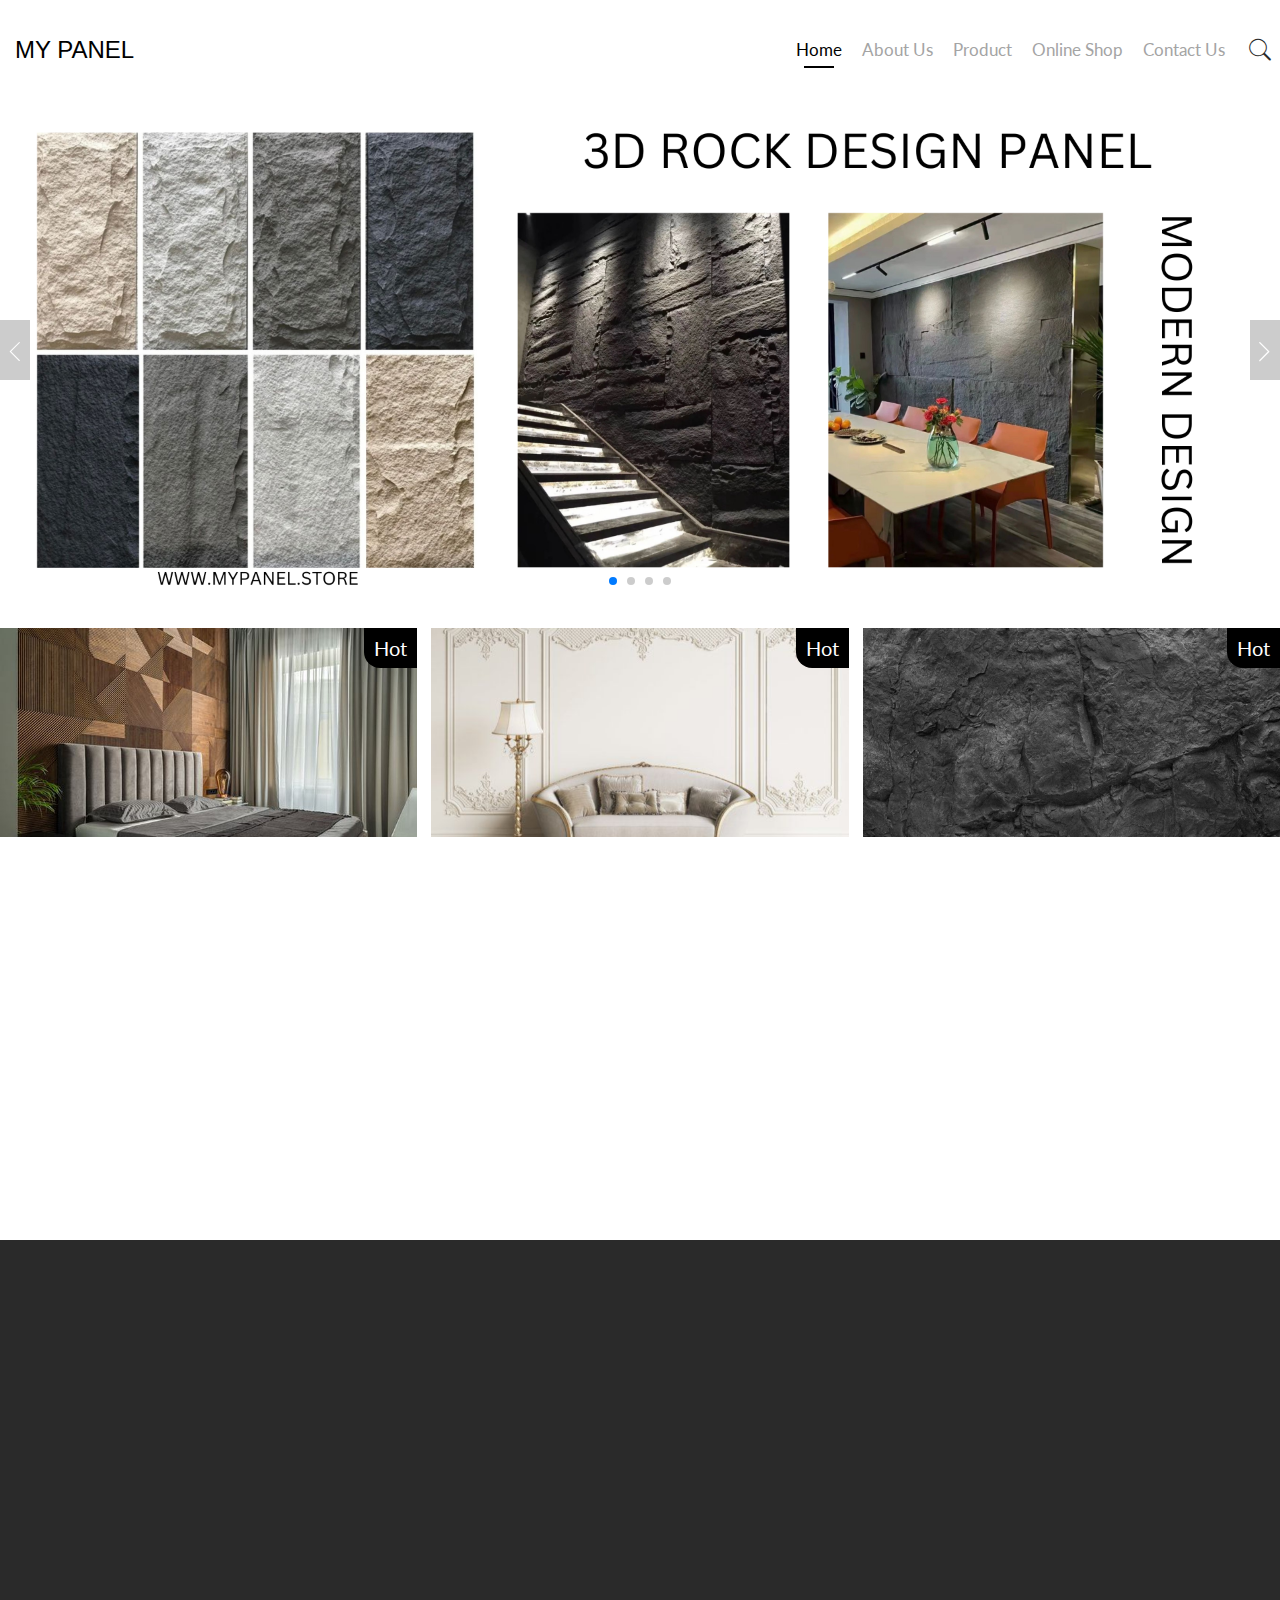
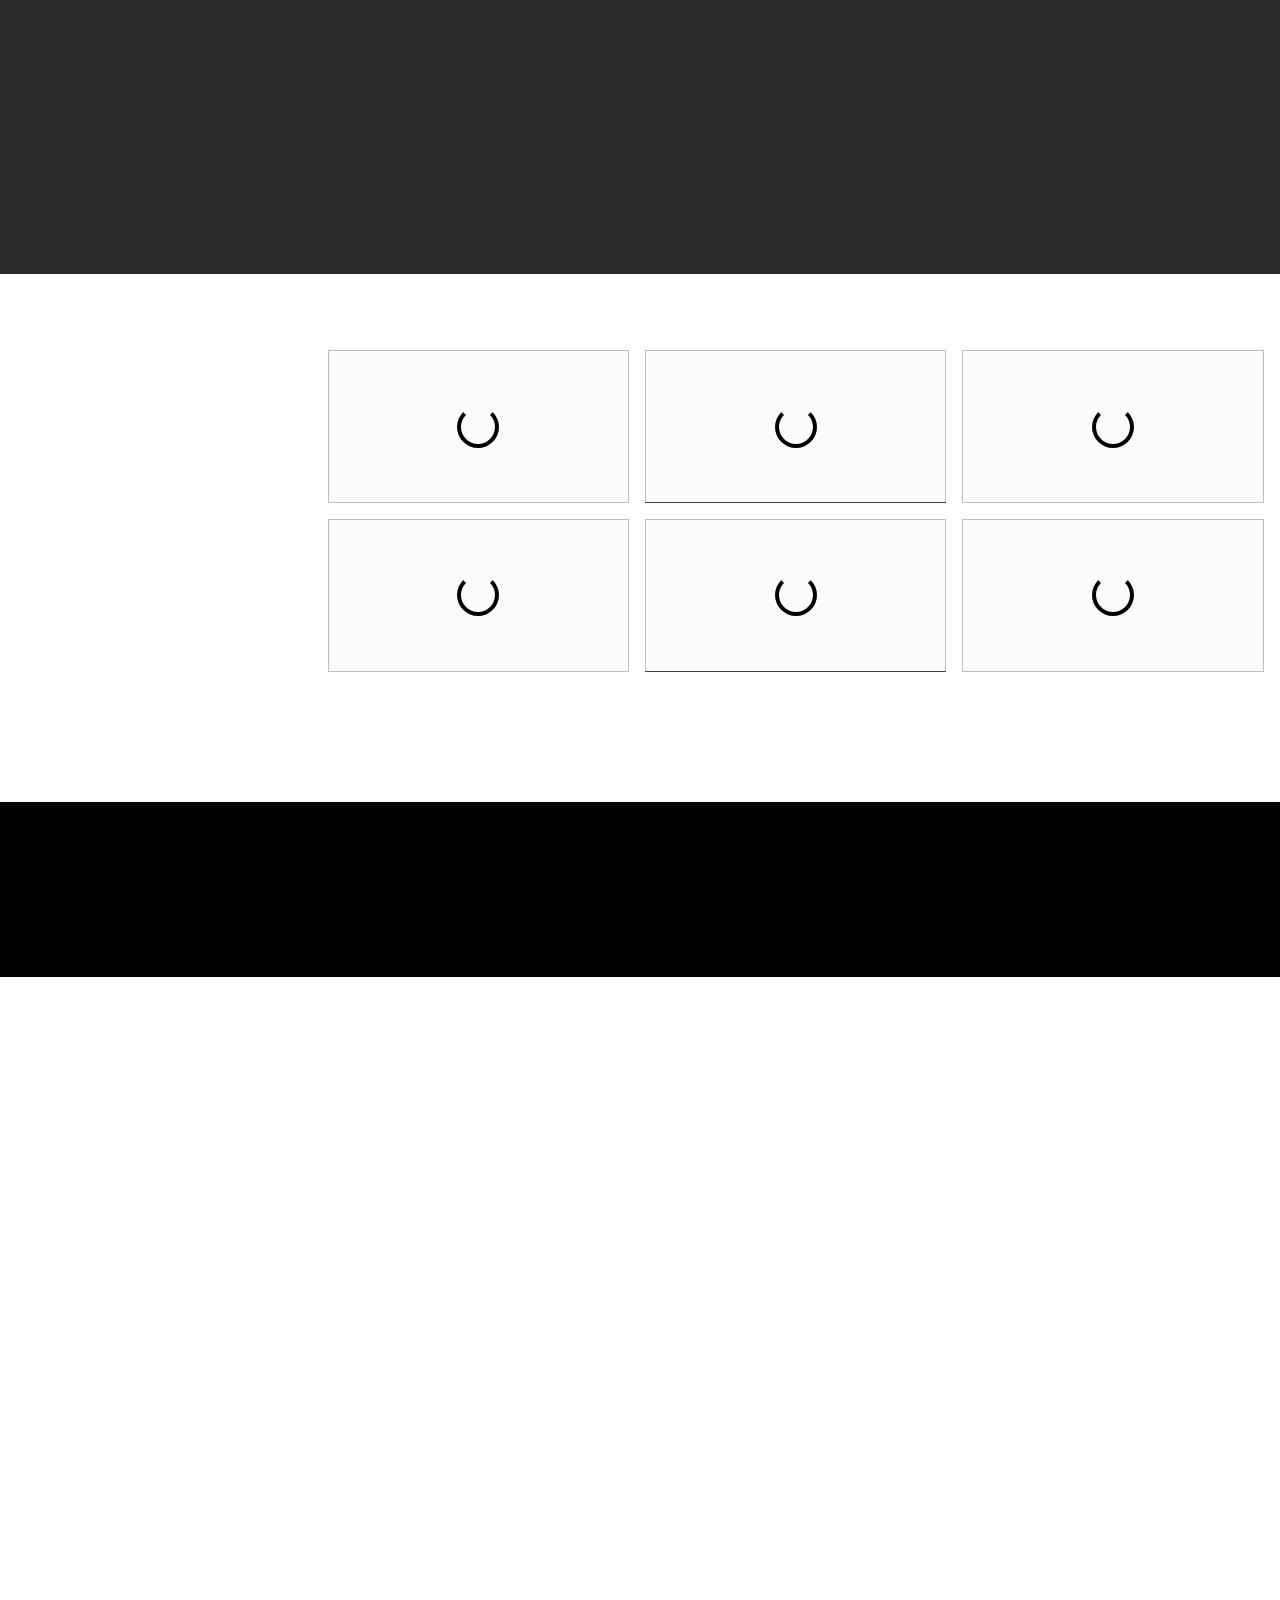
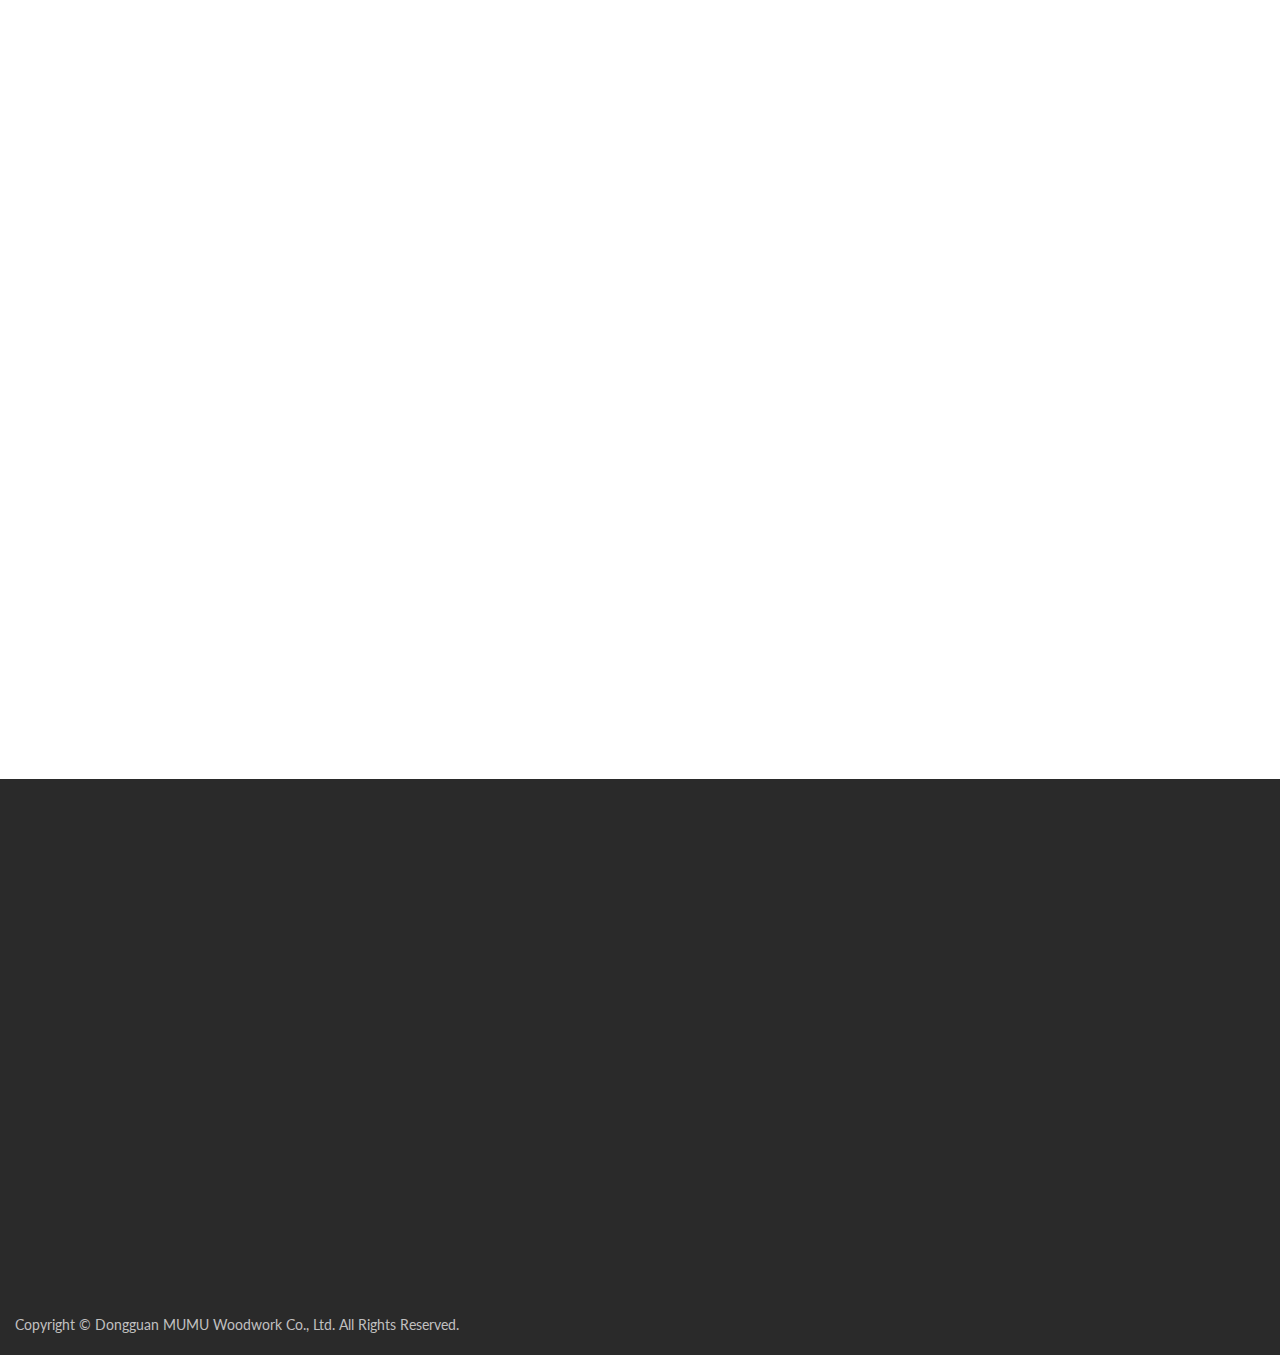
==== commit 70c189e0: "Add files via upload" ====
--- a/index.html
+++ b/index.html
@@ -83,7 +83,7 @@
   <!-- header -->
   <header>
     <div class="container flex-jc-sb"><a href="index.html" class="logo">
-        <p style="font-family: Arial, Helvetica, sans-serif;font-size: x-large;">MY PANEL STORE</p>
+        <p style="font-family: Arial, Helvetica, sans-serif;font-size: x-large;">MY PANEL</p>
       </a>
       <div class="head-box">
         <div class="search-box">
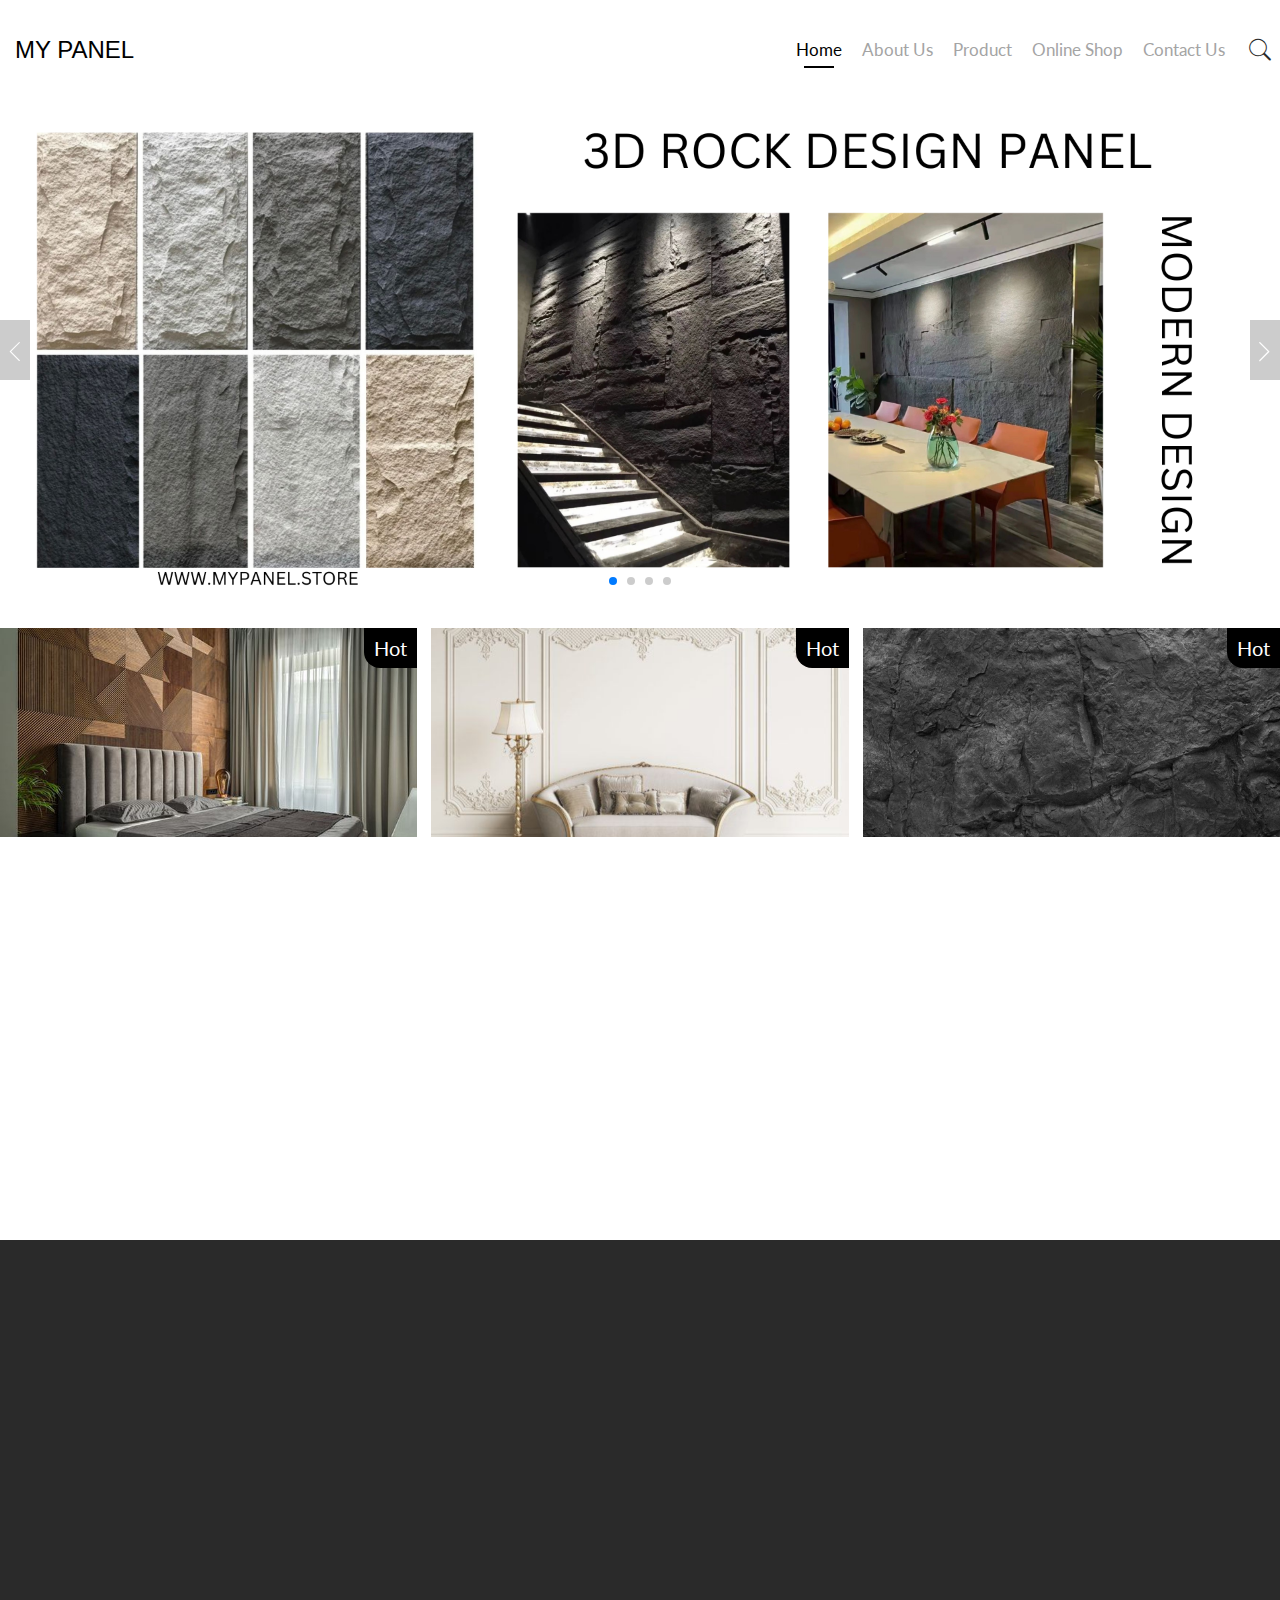
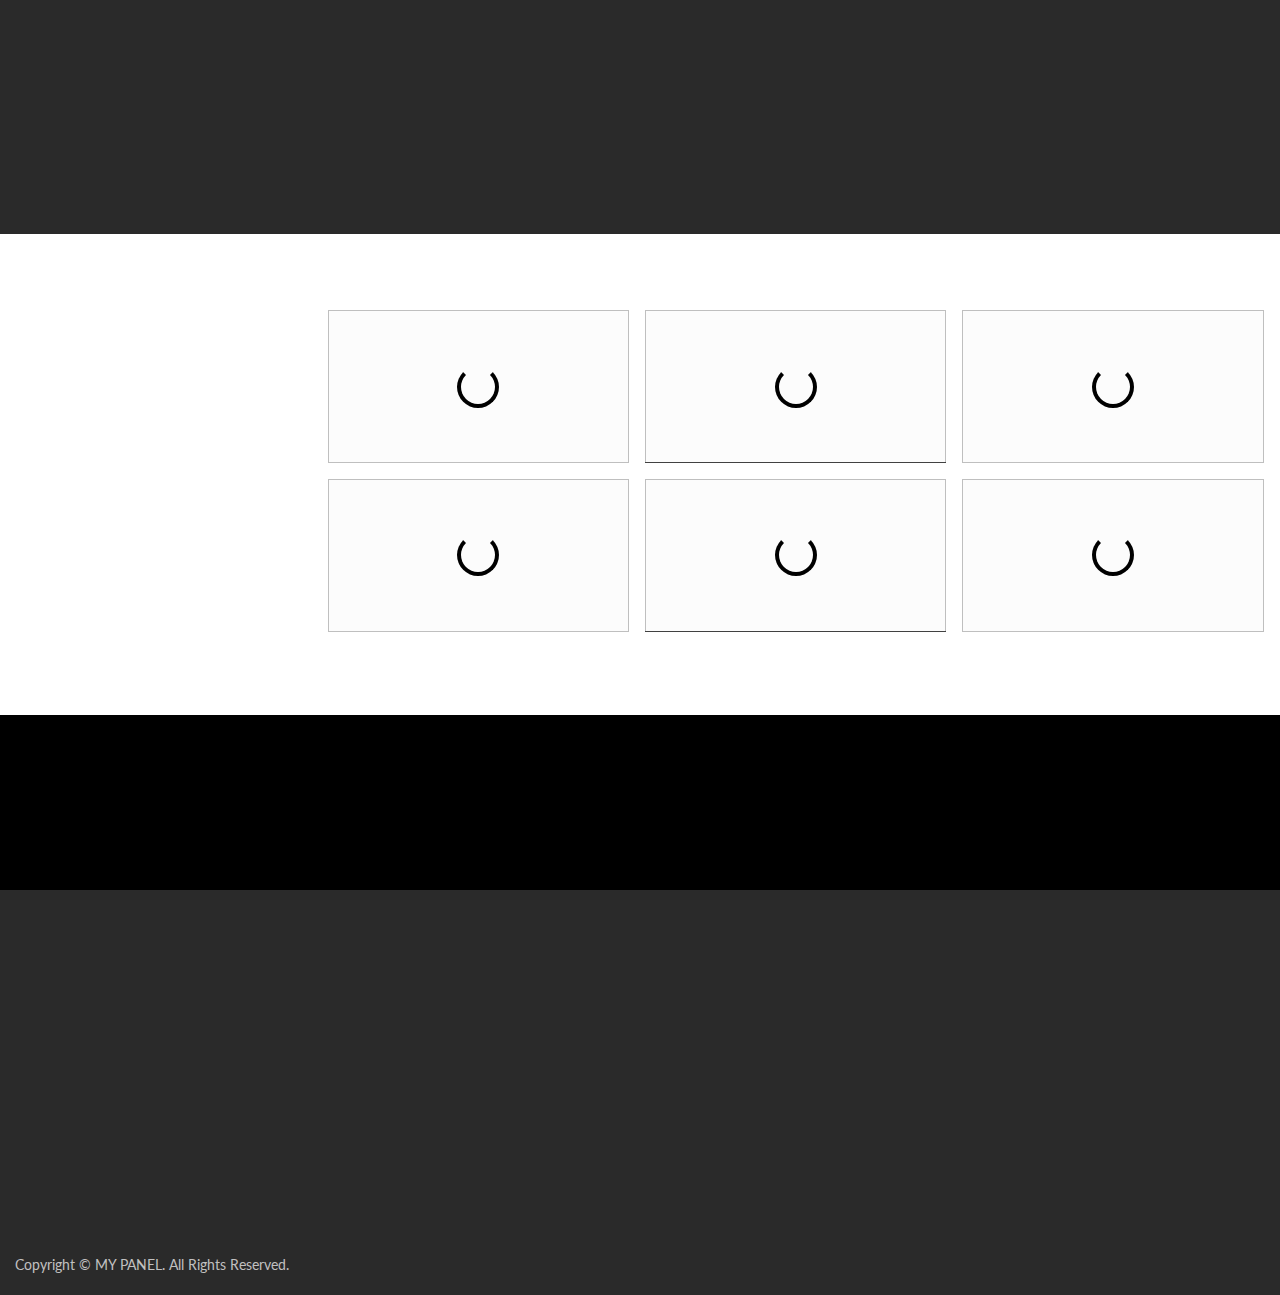
==== commit 7294c3f1: "Add files via upload" ====
--- a/index.html
+++ b/index.html
@@ -111,9 +111,9 @@
 
               </ul>
             </li>
-            <li id="linewslist-1"><a href="https://www.mumu-ing.com/newslist-1" class="inmenu">Online Shop</a></li>
-
-            <li id="licontact-us"> <a href="https://www.mumu-ing.com/contact-us" class="inmenu">Contact Us</a></li>
+            <li id="linewslist-1"><a href="https://www.mypanel.store" class="inmenu">Online Shop</a></li>
+
+            <li id="licontact-us"> <a href="contactus.html" class="inmenu">Contact Us</a></li>
 
 
           </ul>
@@ -193,17 +193,17 @@
       <div class="highpro-l swiper-container scalebig">
         <div class="swiper-wrapper">
           <div class="swiper-slide"><img
-              data-src="/Content/uploads/2022648447/20221223091458d986ac8fcb7c4c018f8d6697d93a4ae8.jpg" class="lazy"
-              alt="Highpro1">
+            data-src="images/rocks.jpg"  class="lazy"
+              alt="Highpro1" >
             <div class="lazy-lodding"></div>
           </div>
           <div class="swiper-slide"><img
-              data-src="/Content/uploads/2022648447/20221223091459a5a6ef98c8554cf8a176b783ff7d4ff1.jpg" class="lazy"
+              data-src="images/cornice110.png"  class="lazy" 
               alt="Highpro2">
             <div class="lazy-lodding"></div>
           </div>
           <div class="swiper-slide"><img
-              data-src="/Content/uploads/2022648447/20221223091459e9f921b9eb9843aa92337fbc4227adbd.jpg" class="lazy"
+              data-src="images/wpclast.webp" class="lazy"
               alt="Highpro3">
             <div class="lazy-lodding"></div>
           </div>
@@ -215,53 +215,50 @@
           <ul class="highpro-step">
             <li class="highpro-step-act">
               <p class="highpro-step-num">1</p>
-              <p class="highpro-step-title">Decorative Solid Wood Panel</p>
+              <p class="highpro-step-title">Polyurethane Rock Panels</p>
             </li>
             <li>
               <p class="highpro-step-num">2</p>
-              <p class="highpro-step-title">Walnut Color Solid Wood Ash Wood Coffee Table</p>
+              <p class="highpro-step-title">Wall & Ceiling Cornice</p>
             </li>
             <li>
               <p class="highpro-step-num">3</p>
-              <p class="highpro-step-title">3D Art Paintings</p>
+              <p class="highpro-step-title">WPC Panels</p>
             </li>
           </ul>
           <div class="swiper-wrapper">
             <div class="swiper-slide">
-              <h3 class="home-title">Decorative Solid Wood Panel</h3>
+              <h3 class="home-title">3D Rock Panels</h3>
               <p class="highpro-text">We offer a variety of popular decorative patterns and styles of decorative wall
                 panels with multi-functional applications, from wall to floor, living room to bedroom, etc. Meet the
                 decoration needs of different people and different styles.</p>
               <ul class="highpro-authentication">
-                <li>Natural Wood </li>
-                <li>High stability&quality</li>
+                <li>Aesthetic appeal </li>
+                <li>High durability</li>
                 <li>Easy installation </li>
-                <li>Various materials </li>
-                <li>Home décor</li>
-                <li>Variety of textures</li>
+                <li>Moisture resistance </li>
+                <li>Low maintenance</li>
+                <li>Fire resistance</li>
               </ul>
             </div>
             <div class="swiper-slide">
-              <h3 class="home-title">Walnut Color Solid Wood Ash Wood Coffee Table</h3>
-              <p class="highpro-text">Paying homage to the warmth of mid-century modern design. The seat back of this
-                retro modern sofa is made of simple paneling lines, bringing a relaxing atmosphere to your living room
-                and complementing your home with a luxurious style.</p>
+              <h3 class="home-title">Polyurethane Wall & Ceiling Cornice</h3>
+              <p class="highpro-text">Enhance the beauty and architectural elegance of your building with our high-quality cornice products that add a touch of sophistication to any space.</p>
               <ul class="highpro-authentication">
-                <li>Natural Wood </li>
+                <li>Lightweight </li>
                 <li>Home décor</li>
                 <li>High quality</li>
-                <li>Strong load-bearing capacity</li>
+                <li>Easy installation</li>
               </ul>
             </div>
             <div class="swiper-slide">
-              <h3 class="home-title">3D Art Paintings</h3>
-              <p class="highpro-text">Perfect for living spaces, office, kitchen, hallway, garage or even the bedroom
-                and easy to hang; great gift for any art lover who adores quality artwork.</p>
+              <h3 class="home-title">3D WPC Panels</h3>
+              <p class="highpro-text">WPC panels are commonly used as an eco-friendly and durable alternative to traditional wood panels in various indoor and outdoor applications such as decking, fencing, cladding, and furniture.</p>
               <ul class="highpro-authentication">
-                <li>Home décor</li>
-                <li>Minimalist artistic</li>
+                <li>Low maintenance</li>
+                <li>Eco-friendly</li>
                 <li>High quality</li>
-                <li>Unique gift</li>
+                <li>Improved safety</li>
               </ul>
             </div>
           </div>
@@ -273,12 +270,12 @@
         <div class="hotproduct-l rotateLeft">
           <h3 class="home-title">Hot Products</h3>
           <ul class="hotprocate">
-            <li>3D Wooden Panel</li>
-            <li>Wooden Furniture</li>
-            <li>Woodworks</li>
-            <li>Wood Artwork</li>
-          </ul>
-          <a href="https://www.mumu-ing.com/products" class="home-more">view more</a>
+            <li>3D Rock Panel</li>
+            <li>Alucobond Panel</li>
+            <li>WPC Panels</li>
+            <li>Wall & Ceiling Cornice</li>
+          </ul>
+        
         </div>
         <div class="hotproduct-r">
           <ul class="hotpro-list hotpro-list-act">
@@ -571,105 +568,10 @@
         <h5 class="fadeLeft">WRITE TO<span>US</span></h5>
         <p class="write-text scalebig">Please send us your product related questions. We hope to receive your
           information and provide you with professional answers.</p>
-        <a href="/contact-us" class="home-more fadeRight" rel="nofollow">Contact us</a>
+        <a href="contactus.html" class="home-more fadeRight" rel="nofollow">Contact us</a>
       </div>
     </section>
-    <section class="news">
-      <div class="container">
-        <h3 class="home-title fadeUp">Latest News</h3>
-        <div class="swiper-container">
-          <ul class="news-list flex-jc-sb swiper-wrapper">
-            <li class="fadeUp swiper-slide"><a class="news-img lazy-wrap"
-                href="https://www.mumu-ing.com/news/vietnam-s-exports-of-wood-and-wood-products-in-66545383.html"><img
-                  data-src="/uploads/202328101/n202304120955427908130.jpg" class="lazy"
-                  alt="Vietnam's Exports Of Wood And Wood Products Increased By 36.3% From February ...">
-                <div class="lazy-lodding"></div>
-              </a>
-              <div class="newstinfo">
-                <div class="news-data"><i class="iconfont icon-rili"></i><span>Apr 12, 2023</span></div>
-                <a class="news-title"
-                  href="https://www.mumu-ing.com/news/vietnam-s-exports-of-wood-and-wood-products-in-66545383.html">Vietnam's
-                  Exports Of Wood And Wood Products Increased By 36.3% From February ...</a>
-                <p class="news-text">According to statistics from the General Administration of Customs of Vietnam, i
-                </p>
-                <a href="https://www.mumu-ing.com/news/vietnam-s-exports-of-wood-and-wood-products-in-66545383.html"
-                  class="home-more">view more >></a>
-              </div>
-            </li>
-            <li class="fadeUp swiper-slide"><a class="news-img lazy-wrap"
-                href="https://www.mumu-ing.com/news/new-zealand-log-costs-are-rising-and-sawn-tim-66457491.html"><img
-                  data-src="/uploads/202328101/n202304111827350382298.jpg" class="lazy"
-                  alt="New Zealand Log Costs Are Rising, And Sawn Timber May Be Offered At A Discoun...">
-                <div class="lazy-lodding"></div>
-              </a>
-              <div class="newstinfo">
-                <div class="news-data"><i class="iconfont icon-rili"></i><span>Apr 11, 2023</span></div>
-                <a class="news-title"
-                  href="https://www.mumu-ing.com/news/new-zealand-log-costs-are-rising-and-sawn-tim-66457491.html">New
-                  Zealand Log Costs Are Rising, And Sawn Timber May Be Offered At A Discoun...</a>
-                <p class="news-text">News on the New Zealand wood market: The export price of New Zealand logs increa
-                </p>
-                <a href="https://www.mumu-ing.com/news/new-zealand-log-costs-are-rising-and-sawn-tim-66457491.html"
-                  class="home-more">view more >></a>
-              </div>
-            </li>
-            <li class="fadeUp swiper-slide"><a class="news-img lazy-wrap"
-                href="https://www.mumu-ing.com/news/ukraine-becomes-eu-s-largest-timber-supplier-66265302.html"><img
-                  data-src="/uploads/202328101/n202304061534194873010.jpg" class="lazy"
-                  alt="Ukraine Becomes EU's Largest Timber Supplier">
-                <div class="lazy-lodding"></div>
-              </a>
-              <div class="newstinfo">
-                <div class="news-data"><i class="iconfont icon-rili"></i><span>Apr 06, 2023</span></div>
-                <a class="news-title"
-                  href="https://www.mumu-ing.com/news/ukraine-becomes-eu-s-largest-timber-supplier-66265302.html">Ukraine
-                  Becomes EU's Largest Timber Supplier</a>
-                <p class="news-text">Let's take a look at the EU's timber imports this year. In January 2023, the EU'
-                </p>
-                <a href="https://www.mumu-ing.com/news/ukraine-becomes-eu-s-largest-timber-supplier-66265302.html"
-                  class="home-more">view more >></a>
-              </div>
-            </li>
-          </ul>
-          <div class="swiper-pagination"></div>
-        </div>
-      </div>
-    </section>
-    <section class="location lazy"
-      data-bg="/Content/uploads/2022797621/2022122309224645770db81805492c92ceba0f3b18ce67.jpg">
-      <div class="container-s">
-        <div class="location-box">
-          <p class="location-title fadeUp">Location Details</p>
-          <ul class="contact">
-            <li class="fadeUp" data-wow-delay=".1s">
-              <p><strong>Telephone</strong></p>
-              <p>+86-769-89793850</p>
-            </li>
-            <li class="fadeUp" data-wow-delay=".2s">
-              <p><strong>Fax</strong></p>
-              <p>+86-769-89793851</p>
-            </li>
-            <li class="fadeUp" data-wow-delay=".3s">
-              <p><strong>Phone</strong></p>
-              <p><a href="tel:+8613751136372">+8613751136372</a></p>
-            </li>
-            <li class="fadeUp" data-wow-delay=".4s">
-              <p><strong>Email</strong></p>
-              <p><a href="mailto:jerry@mumu-ing.com" id="A_9">jerry@mumu-ing.com</a></p>
-            </li>
-
-
-            <li class="fadeUp" data-wow-delay=".5s">
-              <p><strong>Address</strong></p>
-              <p>Selling Centre：<br>
-                Room No.2602, Universal Commerce Center,Dongguan, China 523073<br>
-                Production Centre：<br>
-                No.100,Mingzhuroad,Sha Tian Town,Dongguan,China 523073</p>
-            </li>
-          </ul>
-        </div>
-      </div>
-    </section>
+    
   </main>
   <!-- footer -->
   <footer>
@@ -679,8 +581,7 @@
           <div class="foot-item1 fadeUp">
             <h6>Follow Us</h6>
             <!-- footItem1 -->
-            <p>MUMU Woodwork is a company that provides exquisite wooden home decorations, wooden artworks and wooden
-              furniture boutiques with design, production, processing, sales and international trading services</p>
+            <p>MY PANEL is a company that provides exquisite wooden home decorations, Alucobond Composite Panel, 3D Rock Design Panel, WPC Panels, and much more.</p>
             <div class="fshare">
               <a href="https://www.facebook.com/mumudesign.dongguan/" target="_blank" rel="nofollow" title="facebook"><i
                   class="iconfont icon-facebook"></i></a>
@@ -698,20 +599,20 @@
             <div class="foot-item2 fadeUp">
               <h6>Quick Navigation</h6>
               <ul class="fnav">
-                <li id="li_Menu101_about-us"> <a href="https://www.mumu-ing.com/about-us" class="inmenu">About Us</a>
+                <li id="li_Menu101_about-us"> <a href="aboutus.html" class="inmenu">About Us</a>
                 </li>
                 <li id="li_Menu101_products"> <a href="https://www.mumu-ing.com/products" class="inmenu">Product</a>
                 </li>
-                <li id="li_Menu101_newslist-1"> <a href="https://www.mumu-ing.com/newslist-1" class="inmenu">News</a>
-                </li>
-                <li id="li_Menu101_Info"> <a href="https://www.mumu-ing.com/info/" class="inmenu">Knowledge</a></li>
-                <li id="li_Menu101_contact-us"> <a href="https://www.mumu-ing.com/contact-us" class="inmenu">Contact
+               
+                </li>
+                
+                <li id="li_Menu101_contact-us"> <a href="contactus.html" class="inmenu">Contact
                     Us</a></li>
-                <li id="li_Menu101_inquiry"> <a href="https://www.mumu-ing.com/inquiry" class="inmenu">Feedback</a></li>
+                
                 <li id="li_Menu101_showroom"> <a href="https://www.mumu-ing.com/showroom/decorative-wall-painting/"
                     class="inmenu">Showroom</a></li>
 
-                <li id="li_Menu101_sitemap"><a href="/sitemap.xml" class="inmenu">Sitemap</a></li>
+                
               </ul>
             </div>
             <div class="foot-item3 fadeUp">
@@ -720,17 +621,15 @@
               <ul class="fpronav">
                 <li class="side_nav1" id="HeadProCat1"><a href="https://www.mumu-ing.com/wood-decorative-panels/">Wooden
                     Wall Panel</a></li>
-                <li class="side_nav1" id="HeadProCat2"><a href="https://www.mumu-ing.com/wooden-furniture/">Wooden
-                    Furniture</a></li>
-                <li class="side_nav1" id="HeadProCat3"><a href="https://www.mumu-ing.com/wooden-gifts/">Woodworks</a>
-                </li>
-                <li class="side_nav1" id="HeadProCat4"><a href="https://www.mumu-ing.com/wood-artwork/">Wood Artwork</a>
-                </li>
-                <li class="side_nav1" id="HeadProCat5"><a href="https://www.mumu-ing.com/wood-lights/">Wood Lights</a>
-                </li>
-                <li class="side_nav1" id="HeadProCat6"><a href="https://www.mumu-ing.com/divider-panel/">Divider
-                    Panel</a></li>
-
+                <li class="side_nav1" id="HeadProCat2"><a href="https://www.mumu-ing.com/wooden-furniture/">WPC
+                    Panels</a></li>
+                <li class="side_nav1" id="HeadProCat3"><a href="https://www.mumu-ing.com/wooden-gifts/">Wall & Ceiling Cornice</a>
+                </li>
+                <li class="side_nav1" id="HeadProCat4"><a href="https://www.mumu-ing.com/wood-artwork/">Polyurethane 3D Rock Panels</a>
+                </li>
+                <li class="side_nav1" id="HeadProCat5"><a href="https://www.mumu-ing.com/wood-lights/">Alucobond Panels</a>
+                </li>
+        
               </ul>
             </div>
             <div class="foot-item4 fadeUp">
@@ -738,21 +637,19 @@
               <ul class="fcontact">
                 <li>
                   <p>E-mail:</p>
-                  <p><a href="mailto:jerry@mumu-ing.com" id="T9">jerry@mumu-ing.com</a></p>
+                  <p><a href="mailto:jerry@mumu-ing.com" id="T9">Info@mypanel.store</a></p>
                 </li>
                 <li>
-                  <p>Phone:</p>
-                  <p><a href="tel:+8613751136372">+8613751136372</a></p>
+                  
                 </li>
                 <li>
-                  <p>Telephone:</p>
-                  <p><a href="tel:+86-769-89793850">+86-769-89793850</a></p>
+                  
                 </li>
                 <!-- footcontinfo -->
 
                 <li>
                   <p>Address:</p>
-                  <p>Room No.2602, Universal Commerce Center,Dongguan, China 523073</p>
+                  <p>Missisauga, Ontario, Canada</p>
                 </li>
               </ul>
             </div>
@@ -762,22 +659,11 @@
     </div>
     <div class="foot-b">
       <div class="container">
-        <p class="copyright">Copyright © Dongguan MUMU Woodwork Co., Ltd. All Rights Reserved.</p>
+        <p class="copyright">Copyright © MY PANEL. All Rights Reserved.</p>
       </div>
     </div>
     <p class="gotop"><i class="iconfont icon-arrow-t"></i></p>
-    <!-- mobile display -->
-    <div class="mobile-bottom">
-      <div class="mobile-bottom-item"><a href="https://api.whatsapp.com/send?l=en&phone=8613751136372" id="M8"
-          target="_blank" rel="nofollow" title="whatsapp"><i class="iconfont icon-whatsapp"
-            aria-hidden="true"></i>whatsapp</a></div>
-      <div class="mobile-bottom-item"><a href="tel:+8613751136372" id="M7" target="_blank" rel="nofollow"
-          title="phone"><i class="iconfont icon-phone" aria-hidden="true"></i>phone</a></div>
-      <div class="mobile-bottom-item"><a href="mailto:jerry@mumu-ing.com" id="M9" target="_blank" rel="nofollow"
-          title="E-mail"><i class="iconfont icon-email" aria-hidden="true"></i>E-mail</a></div>
-      <div class="mobile-bottom-item"><a href="/contact-us" title="Inquiry"><i class="iconfont icon-liaotian"
-            aria-hidden="true"></i>Inquiry</a></div>
-    </div>
+ 
   </footer>
   <!-- script -->
   <link href="css/swiper.min.css" rel="stylesheet" type="text/css">
@@ -790,13 +676,12 @@
   <script src="js/js408.js"></script>
   <script src="js/float28101.js" type="text/javascript"></script>
   <script>
-    $('.fshare a:nth-child(1)').after($('.fshare a:last-child')).after('<a href="https://www.instagram.com/mumudesign_com/" target="_blank" rel="nofollow" title="instagram"><i class="iconfont icon-ins"></i></a>')
+   
     $('.fshare').append($('.fshare a:nth-child(5)'))
-    $('.fcontact li:nth-child(1)').after('<li><p>Fax:</p><p>+86-769-89793851</p></li>')
     $('.fcontact').prepend($('.fcontact li:eq(3)'))
     $('.fcontact li:eq(3)').after($('.fcontact li:eq(1)'))
-    $('.fcontact li:last-child>p:nth-child(1)').text('Address:  Selling Centre：')
-    $('.fcontact').append('<li><p>Production Centre：</p><p>No.100,Mingzhuroad,Sha Tian Town,Dongguan,China 523073</p></li>')
+  
+  
   </script>
 
 </body>
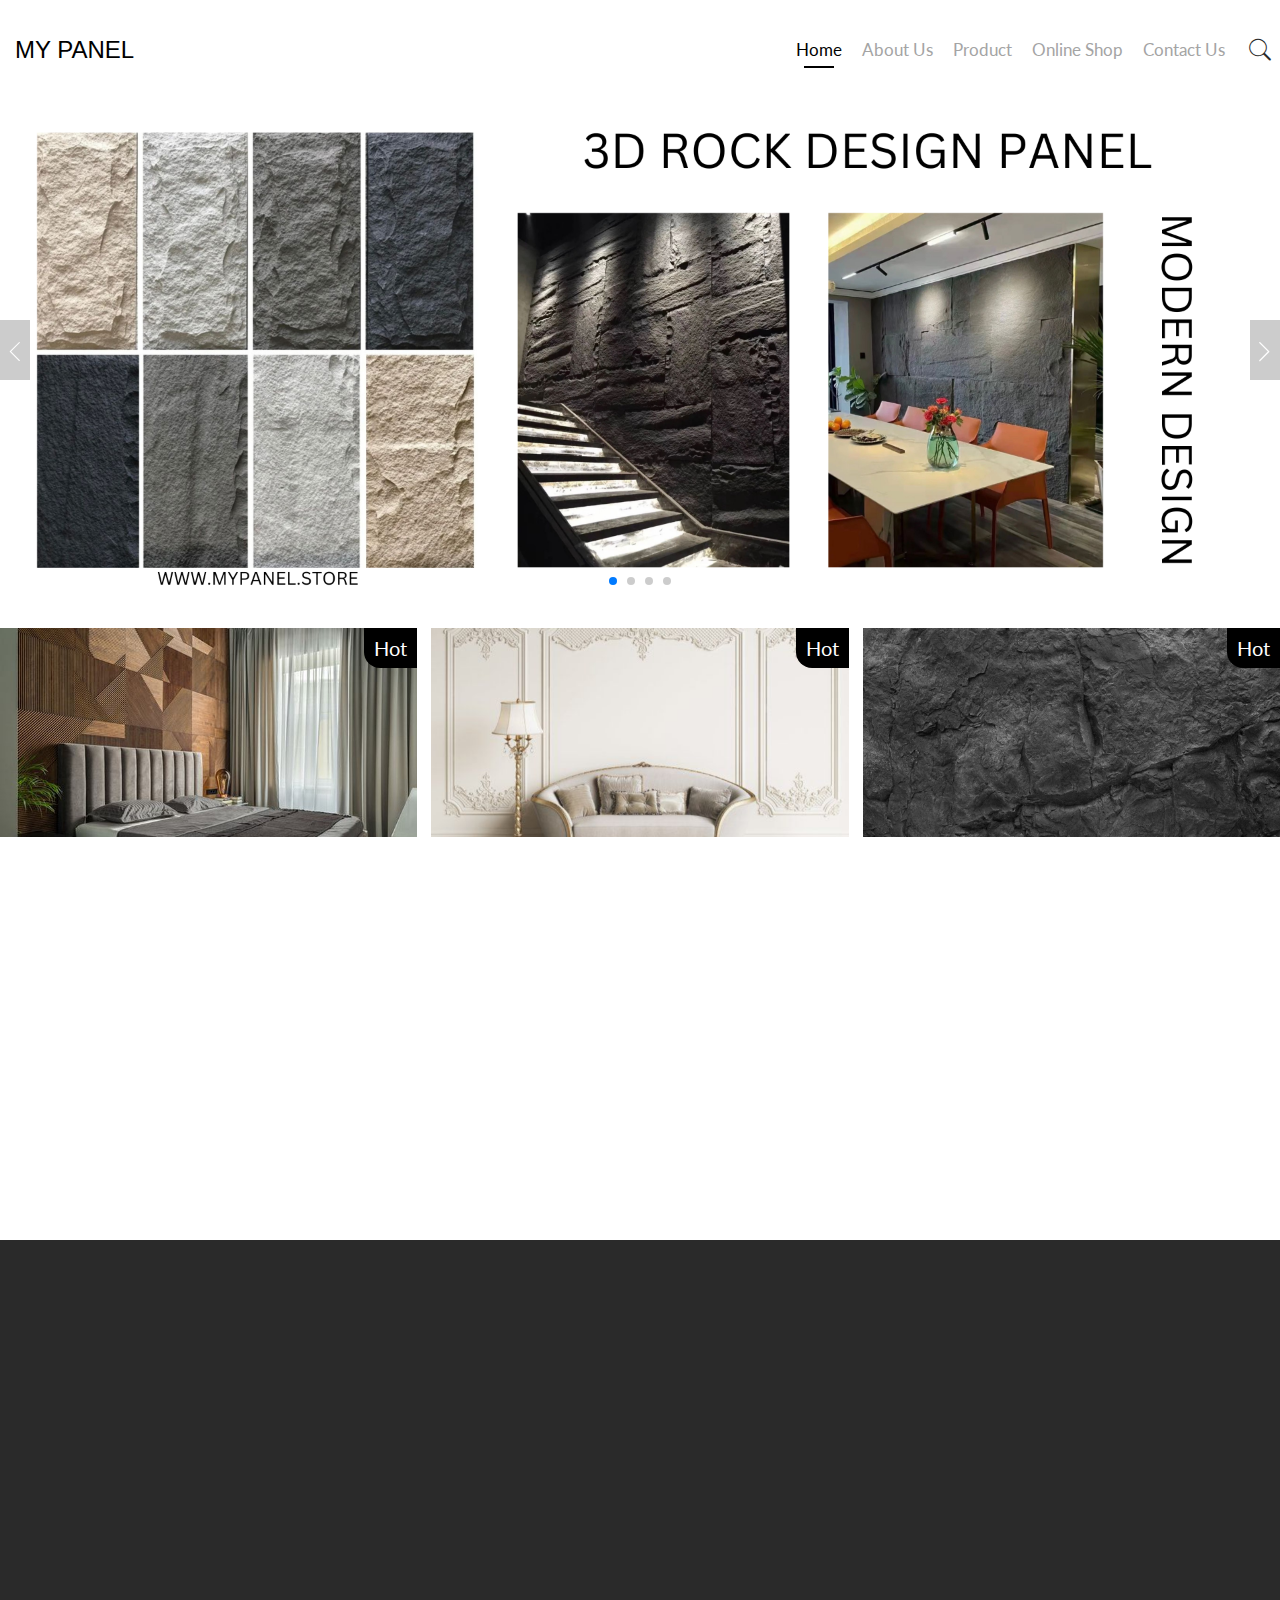
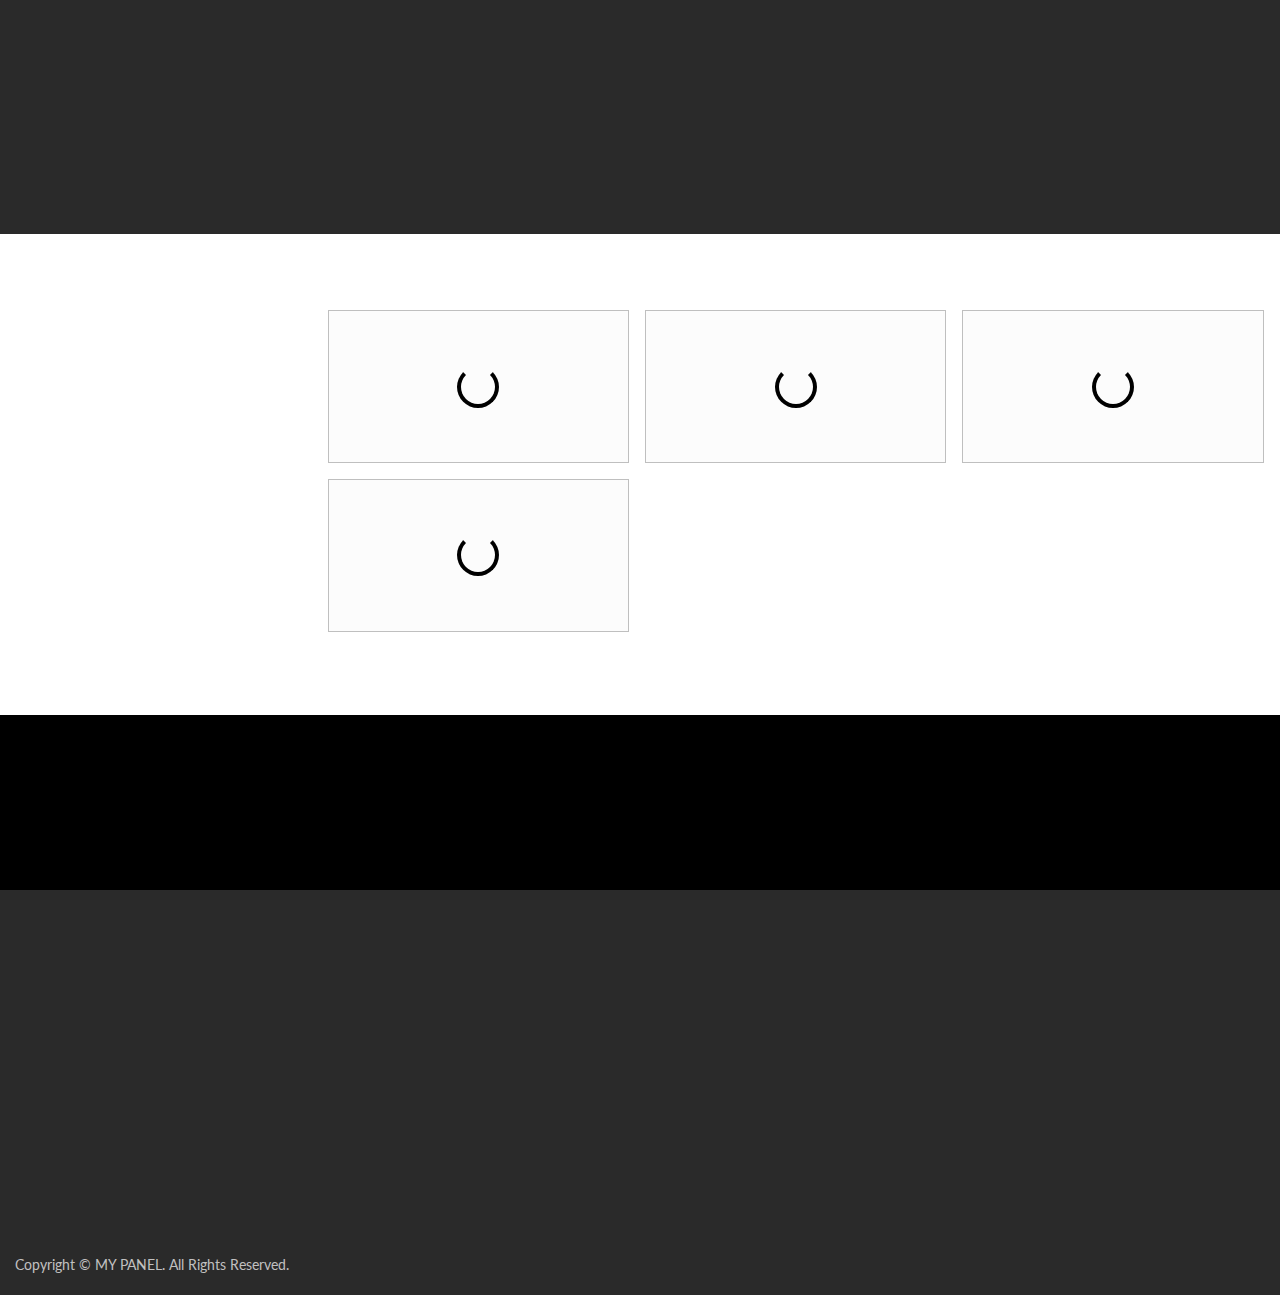
==== commit c582fd9a: "Add files via upload" ====
--- a/index.html
+++ b/index.html
@@ -96,17 +96,17 @@
             <li id="liHome"> <a href="index.html" class="inmenu_1">Home</a></li>
             <li id="liabout-us"> <a href="aboutus.html" class="inmenu">About Us</a></li>
             <li id="liproducts" onmouseover="displaySubMenu(this)" onmouseout="hideSubMenu(this)"><a
-                href="https://www.mumu-ing.com/products" class="inmenu">Product</a>
+                href="products.html" class="inmenu">Product</a>
               <ul class="submenu nav0">
-                <li class="side_nav1" id="HeadProCat1"><a href="https://www.mumu-ing.com/wood-decorative-panels/">Wooden
+                <li class="side_nav1" id="HeadProCat1"><a href="products.html">Wooden
                     Wall Panel</a></li>
-                <li class="side_nav1" id="HeadProCat2"><a href="https://www.mumu-ing.com/wooden-furniture/">Alucobond
+                <li class="side_nav1" id="HeadProCat2"><a href="products.html">Alucobond
                     Panels</a></li>
-                <li class="side_nav1" id="HeadProCat3"><a href="https://www.mumu-ing.com/wooden-gifts/">3D Rock
+                <li class="side_nav1" id="HeadProCat3"><a href="products.html">3D Rock
                     Panels</a></li>
-                <li class="side_nav1" id="HeadProCat4"><a href="https://www.mumu-ing.com/wood-artwork/">WPC Panels</a>
-                </li>
-                <li class="side_nav1" id="HeadProCat5"><a href="https://www.mumu-ing.com/wood-lights/">PU Designers</a>
+                <li class="side_nav1" id="HeadProCat4"><a href="products.html">WPC Panels</a>
+                </li>
+                <li class="side_nav1" id="HeadProCat5"><a href="products.html">PU Designers</a>
                 </li>
 
               </ul>
@@ -130,14 +130,14 @@
         <li class="swiper-slide"><a href="aboutus.html" title="Solid Wood 3D Wood Wall Panels"><img
               src="images/SLIDE2.png" width="1920" height="600" alt="Solid Wood 3D Wood Wall Panels"></a>
         </li>
-        <li class="swiper-slide"><a href="https://www.mumu-ing.com/wooden-furniture/modern-living-armchair.html"
+        <li class="swiper-slide"><a href="products.html"
             title="Discounts on furniture promotions"><img src="images/slide5.png"
               width="1920" height="750" alt="Discounts on furniture promotions"></a></li>
-        <li class="swiper-slide"><a href="https://www.mumu-ing.com/wood-artwork/wood-birthday-decoration-arts.html"
+        <li class="swiper-slide"><a href="products.html"
             title="solid wood art decorative ornaments"><img src="images/slide6.png"
               width="1920" height="750" alt="solid wood art decorative ornaments"></a></li>
         <li class="swiper-slide"><a
-            href="https://www.mumu-ing.com/wood-decorative-panels/wood-mosaic/a-wood-paneling-wall.html"
+            href="products.html"
             title="MUUM design factory"><img src="images/WWW.MYPANEL.STORE.png" width="1920"
               height="750" alt="MUUM design factory"></a></li>
       </ul>
@@ -148,7 +148,7 @@
     <section class="productcate swiper-container">
 
       <ul class="productcate-list swiper-wrapper">
-        <li class="swiper-slide"><a href="https://www.mumu-ing.com/wood-decorative-panels/wood-mosaic/">
+        <li class="swiper-slide"><a href="products.html">
             <div class="productcate-img"><img src="images/p202212230911440835691.jpg" alt="3D Wooden Panel">
               <p class="productcate-hot"><strong>Hot</strong></p>
             </div>
@@ -157,7 +157,7 @@
               <p class="productcate-box-more">Details</p>
             </div>
           </a></li>
-        <li class="swiper-slide"><a href="https://www.mumu-ing.com/wooden-furniture/">
+        <li class="swiper-slide"><a href="products.html">
             <div class="productcate-img"><img src="images/Untitled design.png" alt="PU Cornice">
               <p class="productcate-hot"><strong>Hot</strong></p>
             </div>
@@ -166,7 +166,7 @@
               <p class="productcate-box-more">Details</p>
             </div>
           </a></li>
-        <li class="swiper-slide"><a href="https://www.mumu-ing.com/wooden-gifts/">
+        <li class="swiper-slide"><a href="products.html">
             <div class="productcate-img"><img src="images/rock3d.png" alt="Woodworks">
               <p class="productcate-hot"><strong>Hot</strong></p>
             </div>
@@ -271,153 +271,132 @@
           <h3 class="home-title">Hot Products</h3>
           <ul class="hotprocate">
             <li>3D Rock Panel</li>
-            <li>Alucobond Panel</li>
             <li>WPC Panels</li>
             <li>Wall & Ceiling Cornice</li>
+            <li>Alucobond Panel</li>
           </ul>
         
         </div>
         <div class="hotproduct-r">
           <ul class="hotpro-list hotpro-list-act">
             <li><a
-                href="https://www.mumu-ing.com/wood-decorative-panels/wood-mosaic/contemporary-wood-accent-wall.html">
-                <div class="hotpro-img lazy-wrap"><img
-                    data-src="/uploads/202128101/small/contemporary-wood-accent-wall49475613265.jpg" class="lazy"
+                href="products.html">
+                <div class="hotpro-img lazy-wrap"><img
+                    data-src="3drock/black.png" class="lazy"
                     alt="Contemporary Wood Accent Wall">
                   <div class="lazy-lodding"></div>
                 </div>
                 <div class="hotpro-box">
-                  <p class="hotpro-title">Contemporary Wood Accent Wall</p>
+                  <p class="hotpro-title">Black 3D Rock Panel</p>
                   <i class="iconfont icon-arrow-long-r"></i>
                 </div>
               </a></li>
             <li><a
-                href="https://www.mumu-ing.com/wood-decorative-panels/wood-mosaic/solid-wood-wall-panel-accent-wall.html">
-                <div class="hotpro-img lazy-wrap"><img
-                    data-src="/uploads/202228101/small/solid-wood-wall-panel-accent-wall58209361843.jpg" class="lazy"
+                href="products.html">
+                <div class="hotpro-img lazy-wrap"><img
+                    data-src="3drock/gray.png" class="lazy"
                     alt="Solid Wood Wall Panel Accent Wall">
                   <div class="lazy-lodding"></div>
                 </div>
                 <div class="hotpro-box">
-                  <p class="hotpro-title">Solid Wood Wall Panel Accent Wall</p>
+                  <p class="hotpro-title">Light Gray 3D Rock Panel</p>
                   <i class="iconfont icon-arrow-long-r"></i>
                 </div>
               </a></li>
             <li><a
-                href="https://www.mumu-ing.com/wood-decorative-panels/wood-mosaic/solid-color-oak-wood-wall-paneling.html">
-                <div class="hotpro-img lazy-wrap"><img
-                    data-src="/uploads/202128101/small/solid-color-oak-wood-wall-paneling11060085321.jpg" class="lazy"
+                href="products.html">
+                <div class="hotpro-img lazy-wrap"><img
+                    data-src="3drock/darkgrey.png" class="lazy"
                     alt="Wood Wall Paneling Modern">
                   <div class="lazy-lodding"></div>
                 </div>
                 <div class="hotpro-box">
-                  <p class="hotpro-title">Wood Wall Paneling Modern</p>
+                  <p class="hotpro-title">Dark Gray 3D Rock Panel</p>
                   <i class="iconfont icon-arrow-long-r"></i>
                 </div>
               </a></li>
             <li><a
-                href="https://www.mumu-ing.com/wood-decorative-panels/wood-mosaic/natural-3d-veneer-wood-wall-art.html">
-                <div class="hotpro-img lazy-wrap"><img
-                    data-src="/uploads/202128101/small/natural-3d-veneer-wood-wall-art13409414063.jpg" class="lazy"
+                href="products.html">
+                <div class="hotpro-img lazy-wrap"><img
+                    data-src="3drock/khaki.png" class="lazy"
                     alt="Natural 3D Veneer Wood Wall Art">
                   <div class="lazy-lodding"></div>
                 </div>
                 <div class="hotpro-box">
-                  <p class="hotpro-title">Natural 3D Veneer Wood Wall Art</p>
-                  <i class="iconfont icon-arrow-long-r"></i>
-                </div>
-              </a></li>
-            <li><a
-                href="https://www.mumu-ing.com/wood-decorative-panels/wood-mosaic/decorative-3d-panels-for-headboard.html">
-                <div class="hotpro-img lazy-wrap"><img
-                    data-src="/uploads/202128101/small/decorative-3d-panels-for-headboard22521128868.jpg" class="lazy"
-                    alt="Decorative 3D Panels For Headboard">
-                  <div class="lazy-lodding"></div>
-                </div>
-                <div class="hotpro-box">
-                  <p class="hotpro-title">Decorative 3D Panels For Headboard</p>
-                  <i class="iconfont icon-arrow-long-r"></i>
-                </div>
-              </a></li>
-            <li><a href="https://www.mumu-ing.com/wood-decorative-panels/wood-mosaic/wooden-3d-wave-wall-panels.html">
-                <div class="hotpro-img lazy-wrap"><img
-                    data-src="/uploads/202128101/small/wooden-3d-wave-wall-panels29580539415.jpg" class="lazy"
-                    alt="Wooden 3D Wave Wall Panels">
-                  <div class="lazy-lodding"></div>
-                </div>
-                <div class="hotpro-box">
-                  <p class="hotpro-title">Wooden 3D Wave Wall Panels</p>
-                  <i class="iconfont icon-arrow-long-r"></i>
-                </div>
-              </a></li>
+                  <p class="hotpro-title">Khaki 3D Rock Panel</p>
+                  <i class="iconfont icon-arrow-long-r"></i>
+                </div>
+              </a></li>
+          
           </ul>
           <ul class="hotpro-list">
-            <li><a href="https://www.mumu-ing.com/wooden-furniture/ash-modern-wood-arm-chairs.html">
-                <div class="hotpro-img lazy-wrap"><img
-                    data-src="/uploads/202328101/small/walnut-modern-wood-arm-chairs8ea68193-2d94-4d05-a6ad-43892402b004.jpg"
+            <li><a href="products.html">
+                <div class="hotpro-img lazy-wrap"><img
+                    data-src="wpc/sd.png" style="height: 140 px; width: 113 px;"
                     class="lazy" alt="Ash Modern Wood Arm Chairs">
                   <div class="lazy-lodding"></div>
                 </div>
                 <div class="hotpro-box">
-                  <p class="hotpro-title">Ash Modern Wood Arm Chairs</p>
-                  <i class="iconfont icon-arrow-long-r"></i>
-                </div>
-              </a></li>
-            <li><a href="https://www.mumu-ing.com/wooden-furniture/mid-century-ash-wood-arm-chairs.html">
-                <div class="hotpro-img lazy-wrap"><img
-                    data-src="/uploads/202328101/small/mid-century-ash-wood-arm-chairs6c03805a-f7d2-4df5-a7f2-c7591376007b.jpg"
+                  <p class="hotpro-title">Sahra Sand WPC Panel</p>
+                  <i class="iconfont icon-arrow-long-r"></i>
+                </div>
+              </a></li>
+            <li><a href="products.html">
+                <div class="hotpro-img lazy-wrap"><img
+                    data-src="wpc/ce.png"
                     class="lazy" alt="Mid Century Ash Wood Arm Chairs">
                   <div class="lazy-lodding"></div>
                 </div>
                 <div class="hotpro-box">
-                  <p class="hotpro-title">Mid Century Ash Wood Arm Chairs</p>
-                  <i class="iconfont icon-arrow-long-r"></i>
-                </div>
-              </a></li>
-            <li><a href="https://www.mumu-ing.com/wooden-furniture/vintage-arm-chair-in-ash.html">
-                <div class="hotpro-img lazy-wrap"><img
-                    data-src="/uploads/202328101/small/vintage-arm-chair-in-ash38eccf83-c8ff-4797-b7d8-a173326979c6.jpg"
+                  <p class="hotpro-title">Japanese Cedar WPC Panel</p>
+                  <i class="iconfont icon-arrow-long-r"></i>
+                </div>
+              </a></li>
+            <li><a href="products.html">
+                <div class="hotpro-img lazy-wrap"><img
+                    data-src="wpc/mp.png"
                     class="lazy" alt="Vintage Arm Chair in Ash">
                   <div class="lazy-lodding"></div>
                 </div>
                 <div class="hotpro-box">
-                  <p class="hotpro-title">Vintage Arm Chair in Ash</p>
-                  <i class="iconfont icon-arrow-long-r"></i>
-                </div>
-              </a></li>
-            <li><a href="https://www.mumu-ing.com/wooden-furniture/ash-white-leather-dining-chair.html">
-                <div class="hotpro-img lazy-wrap"><img
-                    data-src="/uploads/202328101/small/ash-white-leather-dining-chairddb67051-f125-426e-8c7a-adde04501396.jpg"
+                  <p class="hotpro-title">Canadian Maple WPC Panel</p>
+                  <i class="iconfont icon-arrow-long-r"></i>
+                </div>
+              </a></li>
+            <li><a href="products.html">
+                <div class="hotpro-img lazy-wrap"><img
+                    data-src="wpc/ok.png"
                     class="lazy" alt="Ash White Leather Dining Chair">
                   <div class="lazy-lodding"></div>
                 </div>
                 <div class="hotpro-box">
-                  <p class="hotpro-title">Ash White Leather Dining Chair</p>
-                  <i class="iconfont icon-arrow-long-r"></i>
-                </div>
-              </a></li>
-            <li><a href="https://www.mumu-ing.com/wooden-furniture/grey-faux-leather-dining-chair.html">
-                <div class="hotpro-img lazy-wrap"><img
-                    data-src="/uploads/202328101/small/grey-faux-leather-dining-chairf2be6c1a-f3bb-4410-bc27-9fa78189c29d.jpg"
+                  <p class="hotpro-title">English Oak WPC Panel</p>
+                  <i class="iconfont icon-arrow-long-r"></i>
+                </div>
+              </a></li>
+            <li><a href="products.html">
+                <div class="hotpro-img lazy-wrap"><img
+                    data-src="wpc/mb.png"
                     class="lazy" alt="Grey Faux Leather Dining Chair">
                   <div class="lazy-lodding"></div>
                 </div>
                 <div class="hotpro-box">
-                  <p class="hotpro-title">Grey Faux Leather Dining Chair</p>
-                  <i class="iconfont icon-arrow-long-r"></i>
-                </div>
-              </a></li>
-            <li><a href="https://www.mumu-ing.com/wooden-furniture/dining-chair-in-cream-linen.html">
-                <div class="hotpro-img lazy-wrap"><img
-                    data-src="/uploads/202328101/small/dining-chair-in-cream-linenffc6735e-014b-4741-b464-e9ade9c85670.jpg"
+                  <p class="hotpro-title">Indonesian Merbau WPC Panel</p>
+                  <i class="iconfont icon-arrow-long-r"></i>
+                </div>
+              </a></li>
+            <li><a href="products.html">
+                <div class="hotpro-img lazy-wrap"><img
+                    data-src="wpc/ip.png"
                     class="lazy" alt="Dining Chair In Cream Linen">
                   <div class="lazy-lodding"></div>
                 </div>
                 <div class="hotpro-box">
-                  <p class="hotpro-title">Dining Chair In Cream Linen</p>
-                  <i class="iconfont icon-arrow-long-r"></i>
-                </div>
-              </a></li>
+                  <p class="hotpro-title">Brazilian Ipe WPC Panel</p>
+                  <i class="iconfont icon-arrow-long-r"></i>
+                </div>
+              </a></li>
+            
           </ul>
           <ul class="hotpro-list">
             <li><a href="https://www.mumu-ing.com/wooden-gifts/wood-household-items/wood-serving-tray.html">
@@ -558,6 +537,8 @@
               </a></li>
           </ul>
           <ul class="hotpro-list">
+            
+            </a></li>
 
           </ul>
         </div>
@@ -619,15 +600,15 @@
               <h6>Categories</h6>
               <!-- fprotype -->
               <ul class="fpronav">
-                <li class="side_nav1" id="HeadProCat1"><a href="https://www.mumu-ing.com/wood-decorative-panels/">Wooden
+                <li class="side_nav1" id="HeadProCat1"><a href="products.html">Wooden
                     Wall Panel</a></li>
-                <li class="side_nav1" id="HeadProCat2"><a href="https://www.mumu-ing.com/wooden-furniture/">WPC
+                <li class="side_nav1" id="HeadProCat2"><a href="products.html">WPC
                     Panels</a></li>
-                <li class="side_nav1" id="HeadProCat3"><a href="https://www.mumu-ing.com/wooden-gifts/">Wall & Ceiling Cornice</a>
-                </li>
-                <li class="side_nav1" id="HeadProCat4"><a href="https://www.mumu-ing.com/wood-artwork/">Polyurethane 3D Rock Panels</a>
-                </li>
-                <li class="side_nav1" id="HeadProCat5"><a href="https://www.mumu-ing.com/wood-lights/">Alucobond Panels</a>
+                <li class="side_nav1" id="HeadProCat3"><a href="products.html">Wall & Ceiling Cornice</a>
+                </li>
+                <li class="side_nav1" id="HeadProCat4"><a href="products.html">Polyurethane 3D Rock Panels</a>
+                </li>
+                <li class="side_nav1" id="HeadProCat5"><a href="products.html">Alucobond Panels</a>
                 </li>
         
               </ul>
--- a/css/style.css
+++ b/css/style.css
@@ -2662,7 +2662,7 @@
     position: absolute;
     width: 180px;
     height: 180px;
-    background-color: hsla(0, 0%, 80%, .6);
+    background-color:(0, 0%, 80%, .6);
     border: 1px solid #EEE;
     display: none;
     cursor: move
@@ -3421,7 +3421,7 @@
         left: 0;
         top: 1rem;
         transition: all .3s ease-in-out;
-        background: #a9a9a9;
+        background: black;
         height: 0;
         padding: 0 .6rem;
         overflow: hidden;
@@ -3512,7 +3512,7 @@
         opacity: 1;
         position: inherit;
         transform: rotateX(0);
-        background-color: #a9a9a9;
+        background-color: black;
         border: none;
         width: 100%;
         z-index: 0;
